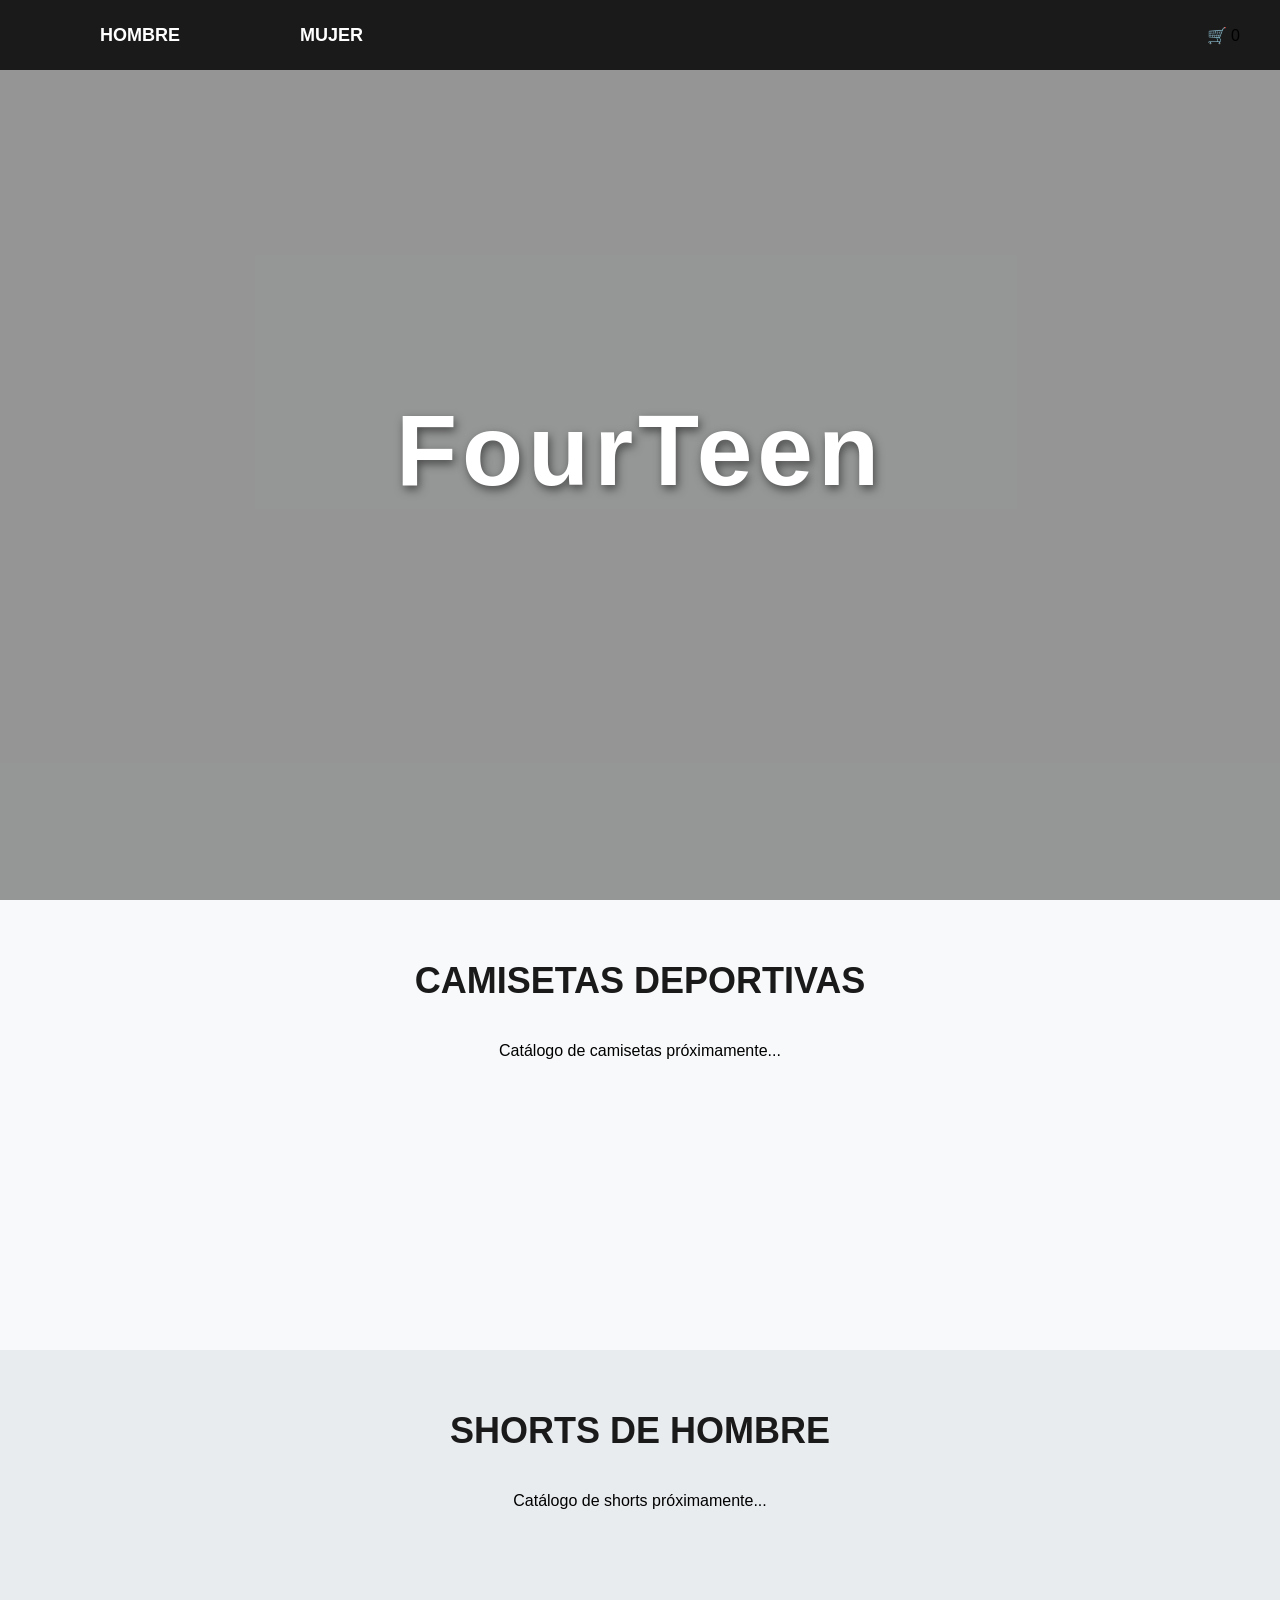
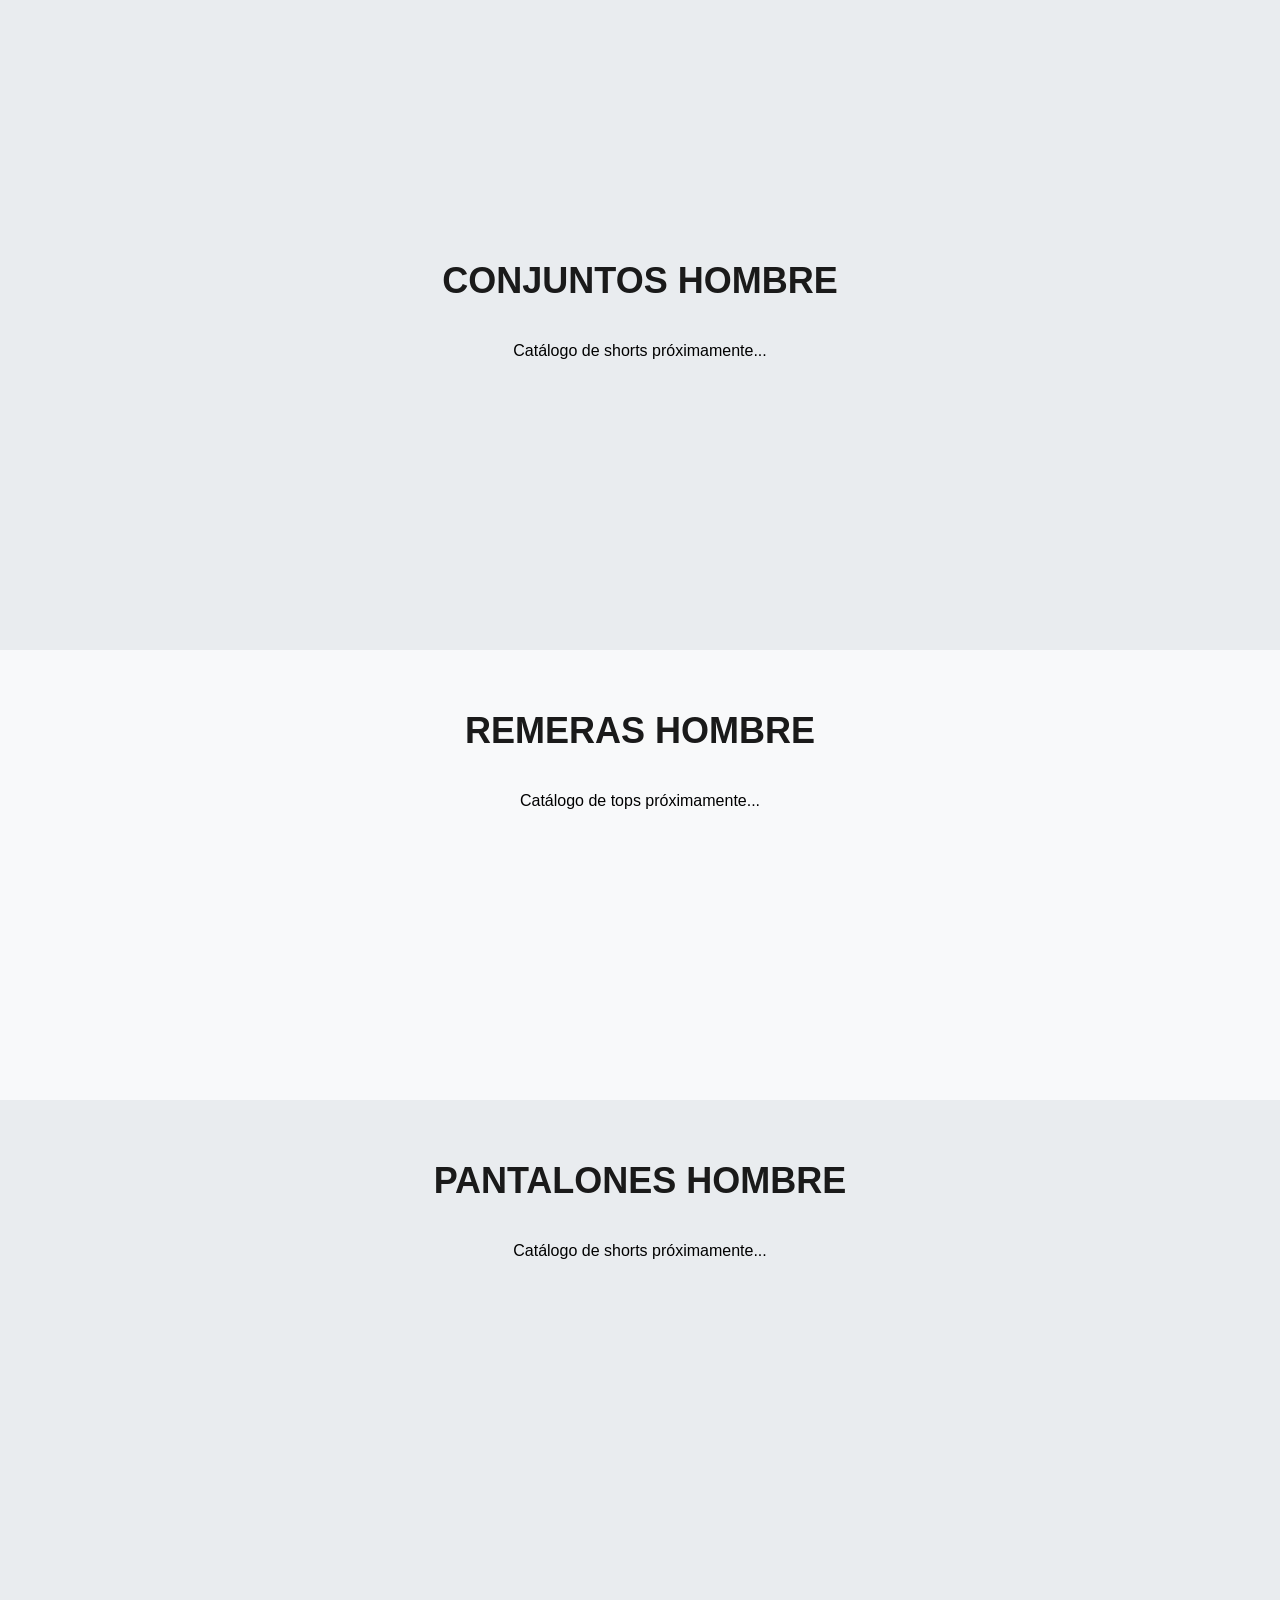
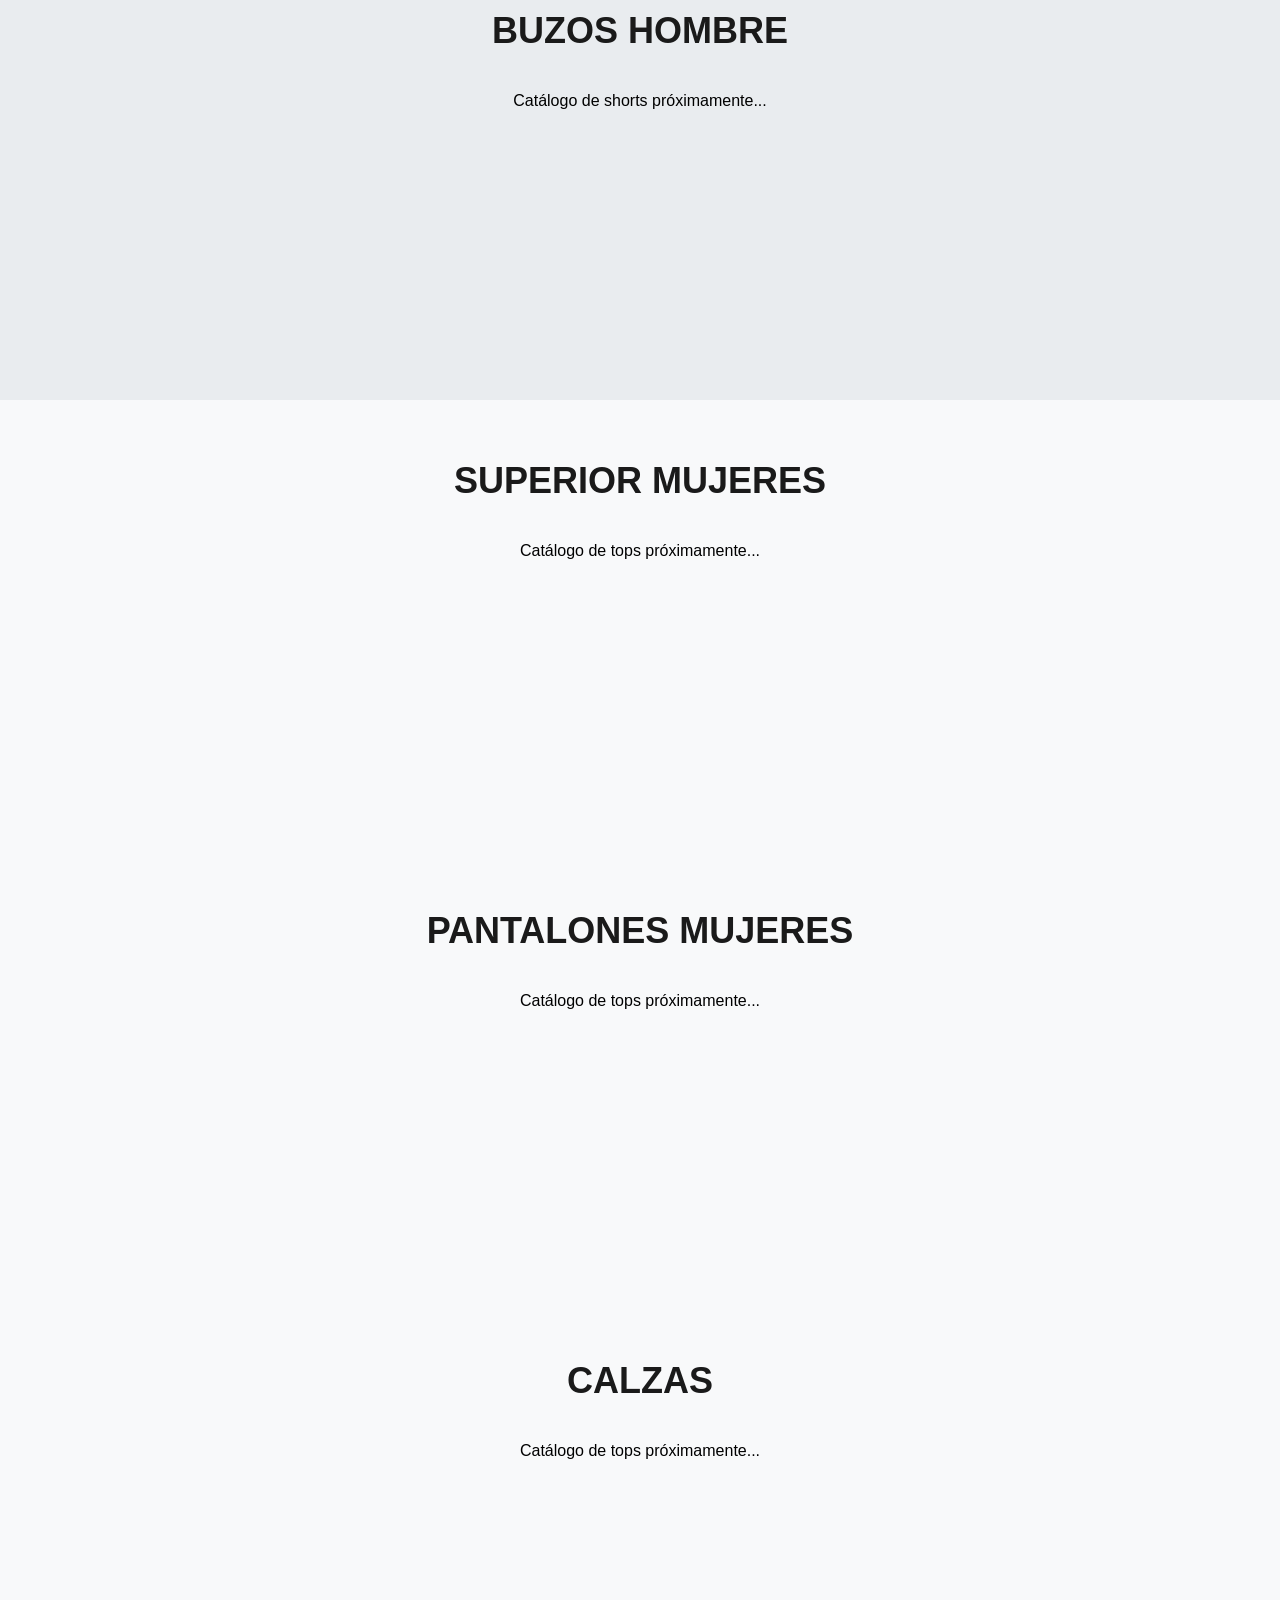
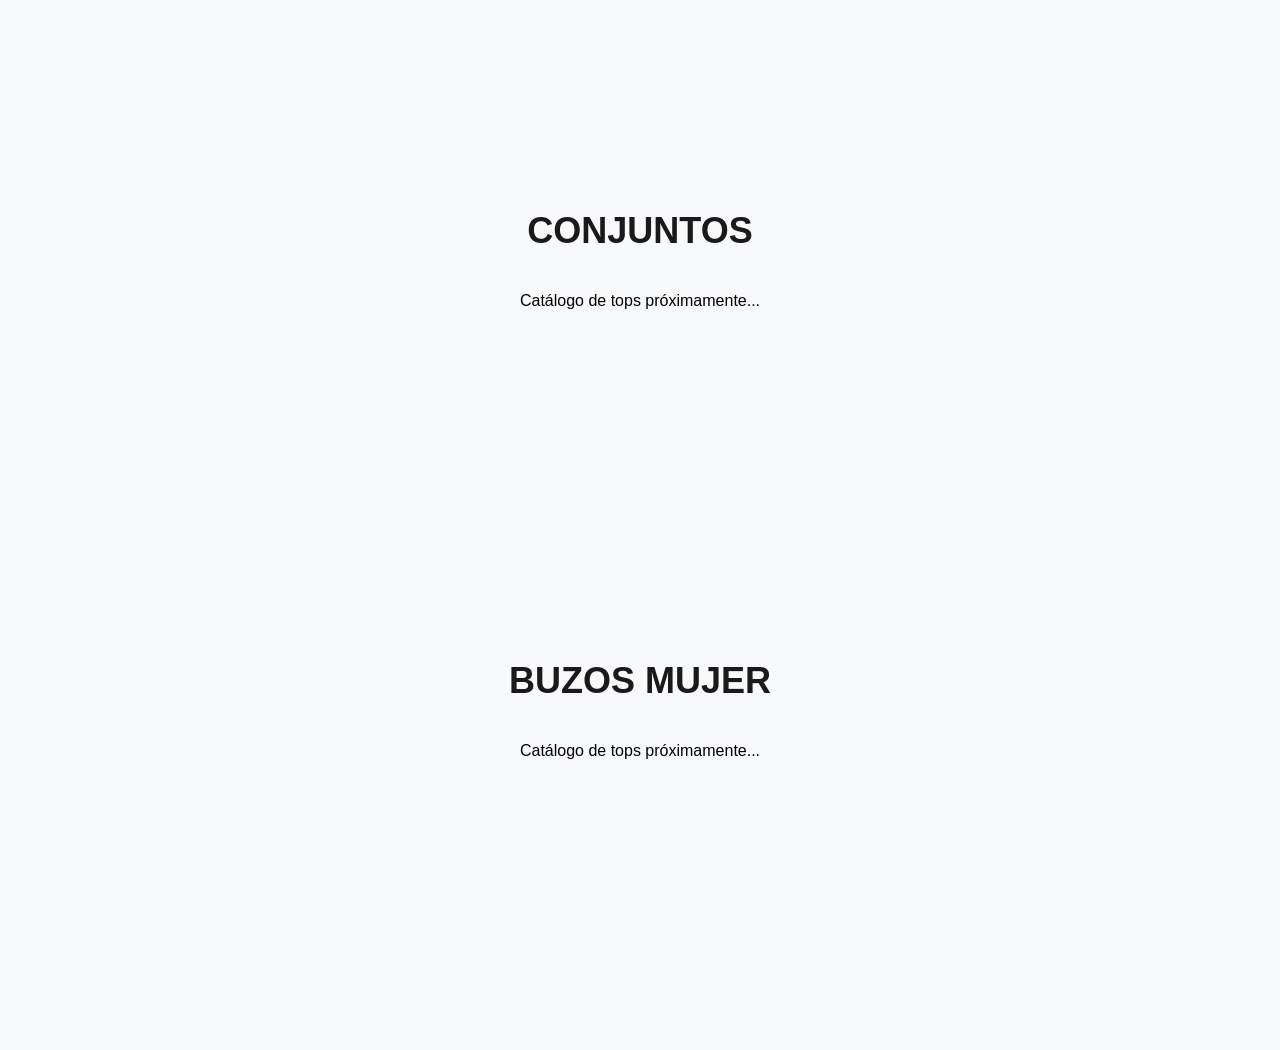
==== index.html @ a8a73849 "Add files via upload" ====
<!DOCTYPE html>
<html lang="es">
<head>
    <meta charset="UTF-8">
    <meta name="viewport" content="width=device-width, initial-scale=1.0">
    <title>FourTeen</title>
    <link rel="stylesheet" href="style.css">
</head>
<body>

    <!-- Menú de navegación superior -->
    <nav class="barra-navegacion">
        <ul class="menu-principal">
            
            <li class="item-menu">
                <a href="#">Hombre</a>
                <ul class="submenu">
                    <!-- Fíjate cómo los href ahora apuntan a los IDs con un # -->
                    <li><a href="#hombre-camisetas">Camisetas</a></li>
                    <li><a href="#hombre-shorts">Shorts</a></li>
                    <li><a href="#hombre-conjuntos">Conjuntos</a></li>
                    <li><a href="#remeras-hombre">Remeras</a></li>
                    <li><a href="#pantalones-hombre">Pantalones</a></li>
                    <li><a href="#buzos-hombre">Buzos</a></li>
                </ul>
            </li>

            <li class="item-menu">
                <a href="#">Mujer</a>
                <ul class="submenu">
                    <li><a href="#mujer-tops">Remeras y Tops</a></li>
                    <li><a href="#mujer-pantalones">Pantalones</a></li>
                    <li><a href="#mujer-calzas">Calzas</a></li>
                    <li><a href="#conjuntos-mujer">Conjuntos</a></li>
                    <li><a href="#buzos-mujer">Buzos</a></li>
                    <li><a href="#Mas-prox">Proximamente</a></li>
                </ul>
            </li>

        </ul>
        
        <div class="carrito">
            🛒 <span id="contador">0</span>
        </div>
    </nav>

    <!-- Lobby / Pantalla principal -->
    <main class="lobby">
        <div class="capa-oscura"></div> 
        <h1 class="titulo-marca">FourTeen</h1>
    </main>

    <!-- AQUÍ EMPIEZAN LAS SECCIONES A LAS QUE VAMOS A BAJAR -->
    
    <section id="hombre-camisetas" class="seccion-ropa">
        <h2>Camisetas Deportivas</h2>
        <!-- Aquí adentro luego pondremos los productos -->
        <p>Catálogo de camisetas próximamente...</p>
    </section>

    <section id="hombre-shorts" class="seccion-ropa" style="background-color: #e9ecef;">
        <h2>Shorts de Hombre</h2>
        <p>Catálogo de shorts próximamente...</p>
    </section>

    <section id="hombre-conjuntos" class="seccion-ropa" style="background-color: #e9ecef;">
        <h2>Conjuntos Hombre</h2>
        <p>Catálogo de shorts próximamente...</p>
    </section>
    
    <section id="remera-hombre" class="seccion-ropa">
        <h2>Remeras Hombre</h2>
        <p>Catálogo de tops próximamente...</p>
    </section>

    <section id="pantalones-hombre" class="seccion-ropa" style="background-color: #e9ecef;">
        <h2>Pantalones Hombre</h2>
        <p>Catálogo de shorts próximamente...</p>
    </section>

    <section id="buzos-hombre" class="seccion-ropa" style="background-color: #e9ecef;">
        <h2>Buzos Hombre</h2>
        <p>Catálogo de shorts próximamente...</p>
    </section>



     <section id="mujer-tops" class="seccion-ropa">
        <h2>Superior Mujeres</h2>
        <p>Catálogo de tops próximamente...</p>
    </section>

     <section id="mujer-pantalones" class="seccion-ropa">
        <h2>Pantalones Mujeres</h2>
        <p>Catálogo de tops próximamente...</p>
    </section>

     <section id="mujer-calzas" class="seccion-ropa">
        <h2>Calzas</h2>
        <p>Catálogo de tops próximamente...</p>
    </section>

    <section id="conjuntos-mujer" class="seccion-ropa">
        <h2>Conjuntos</h2>
        <p>Catálogo de tops próximamente...</p>
    </section>

    <section id="buzos-mujer" class="seccion-ropa">
        <h2>Buzos Mujer</h2>
        <p>Catálogo de tops próximamente...</p>
    </section>
    
    <script src="script.js"></script>
</body>
</html>
---- style.css ----
/* Reseteo básico para que ocupe toda la pantalla sin márgenes blancos */
* {
    margin: 0;
    padding: 0;
    box-sizing: border-box;
    font-family: 'Arial', sans-serif;
}
html {
    scroll-behavior: smooth; /* Activa el deslizamiento suave */
    scroll-padding-top: 90px; /* Evita que el menú fijo superior tape los títulos al bajar */
}

/* Aprovechamos para agregar un estilo básico para las nuevas secciones de ropa */
.seccion-ropa {
    padding: 60px 40px;
    min-height: 50vh; /* Hace que cada sección ocupe al menos la mitad de la pantalla */
    text-align: center;
}

.seccion-ropa h2 {
    font-size: 36px;
    margin-bottom: 40px;
    color: #1a1a1a;
    text-transform: uppercase;
}
body {
    background-color: #f8f9fa;
}

/* --- BARRA DE NAVEGACIÓN --- */
.barra-navegacion {
    background-color: #1a1a1a;
    display: flex;
    justify-content: space-between;
    align-items: center;
    padding: 0 40px;
    height: 70px;
    position: fixed; /* Esto hace que el menú siempre quede arriba al bajar */
    width: 100%;
    top: 0;
    z-index: 100; /* Asegura que el menú esté por encima de la imagen */
}

.menu-principal {
    list-style: none;
    display: flex;
    gap: 120px; 
    margin-left: 60px; /* Esto empuja Hombre y Mujer hacia la derecha */
}

.item-menu {
    position: relative; /* Importante para que el submenú se posicione debajo de este item */
    padding: 25px 0;
}

.item-menu > a {
    color: white;
    text-decoration: none;
    font-size: 18px;
    font-weight: bold;
    text-transform: uppercase;
}

.item-menu:hover > a {
    color: #a8a8a8; /* Cambia de color al pasar el mouse */
}

/* --- SUBMENÚ --- */
.submenu {
    list-style: none;
    position: absolute; 
    top: 70px; 
    
    /* Estos dos comandos nuevos centran la persiana perfectamente debajo de cada palabra */
    left: 50%;
    transform: translateX(-50%); 
    
    min-width: 200px;
    box-shadow: 0 8px 16px rgba(0,0,0,0.5); 
    background-color: #1a1a1a; 
    max-height: 0; 
    overflow: hidden; 
    transition: max-height 0.4s ease-in-out; 
}

/* Cuando paso el mouse, la "persiana" baja */
.item-menu:hover .submenu {
    max-height: 400px; /* Le damos una altura lo suficientemente grande para que entren las opciones */
}

.submenu li a {
    color: white; /* Letras blancas para contrastar con el fondo negro */
    padding: 12px 16px;
    text-decoration: none;
    display: block;
    border-bottom: 1px solid #333; /* Una línea divisoria sutil y oscura */
    transition: background-color 0.2s; /* Transición suave para el hover de cada item */
}

/* Le quitamos el borde al último elemento para que quede más prolijo */
.submenu li:last-child a {
    border-bottom: none;
}

/* Efecto al pasar el mouse por cada opción del submenú */
.submenu li a:hover {
    background-color: #333; /* Un gris oscuro para indicar qué estás seleccionando */
}

/* --- LOBBY (FONDO Y TÍTULO) --- */
.lobby {
    height: 100vh; /* Ocupa el 100% de la altura de tu pantalla */
    width: 100%;
    /* Imagen de tienda genérica de Unsplash */
    background-image: url('https://images.unsplash.com/photo-1441984904996-e0b6ba687e04?ixlib=rb-4.0.3&auto=format&fit=crop&w=1920&q=80');
    background-size: cover;
    background-position: center;
    display: flex;
    justify-content: center;
    align-items: center;
    position: relative;
}

.capa-oscura {
    position: absolute;
    top: 0; left: 0; right: 0; bottom: 0;
    background-color: rgba(0, 0, 0, 0.4); /* Un negro transparente */
}

.titulo-marca {
    color: white;
    font-size: 100px;
    font-weight: 900;
    letter-spacing: 5px;
    z-index: 10; /* Lo pone por encima de la capa oscura */
    text-shadow: 2px 4px 10px rgba(0,0,0,0.5); /* Sombrita para que resalte más */
}
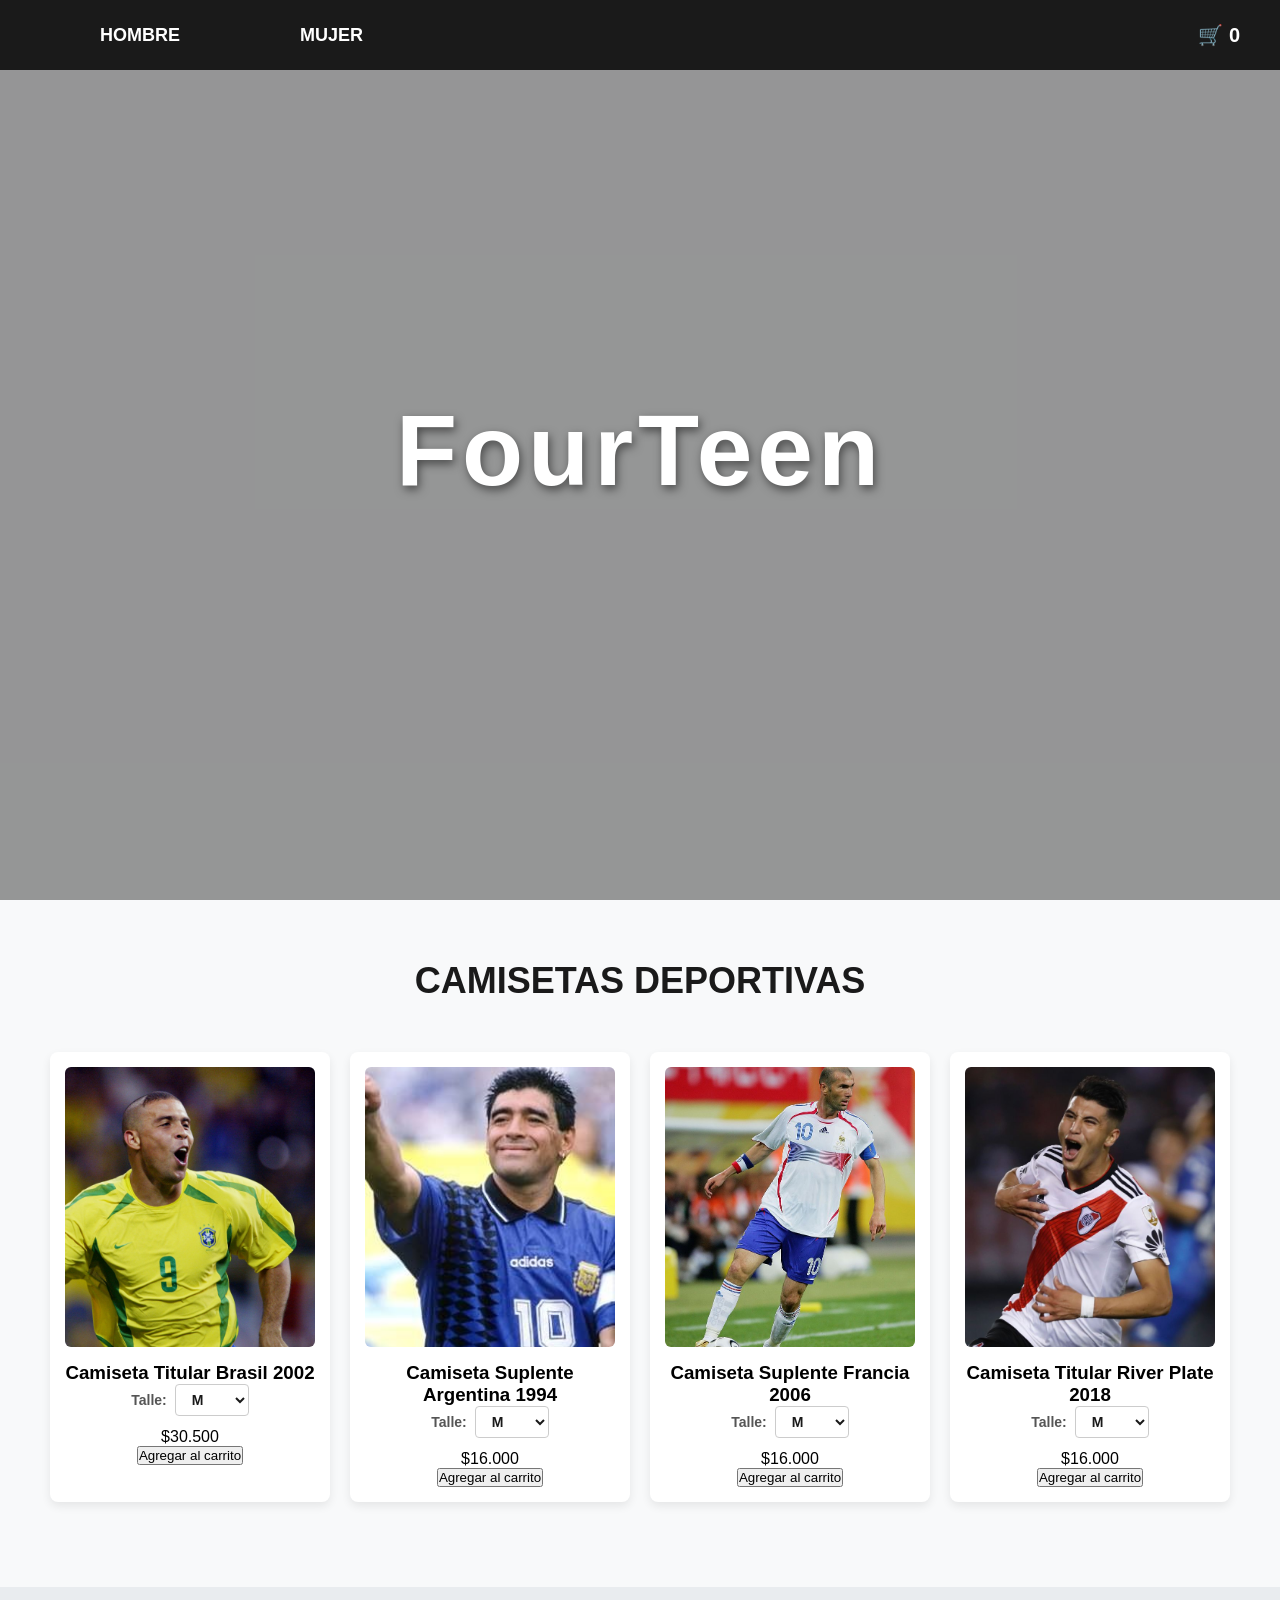
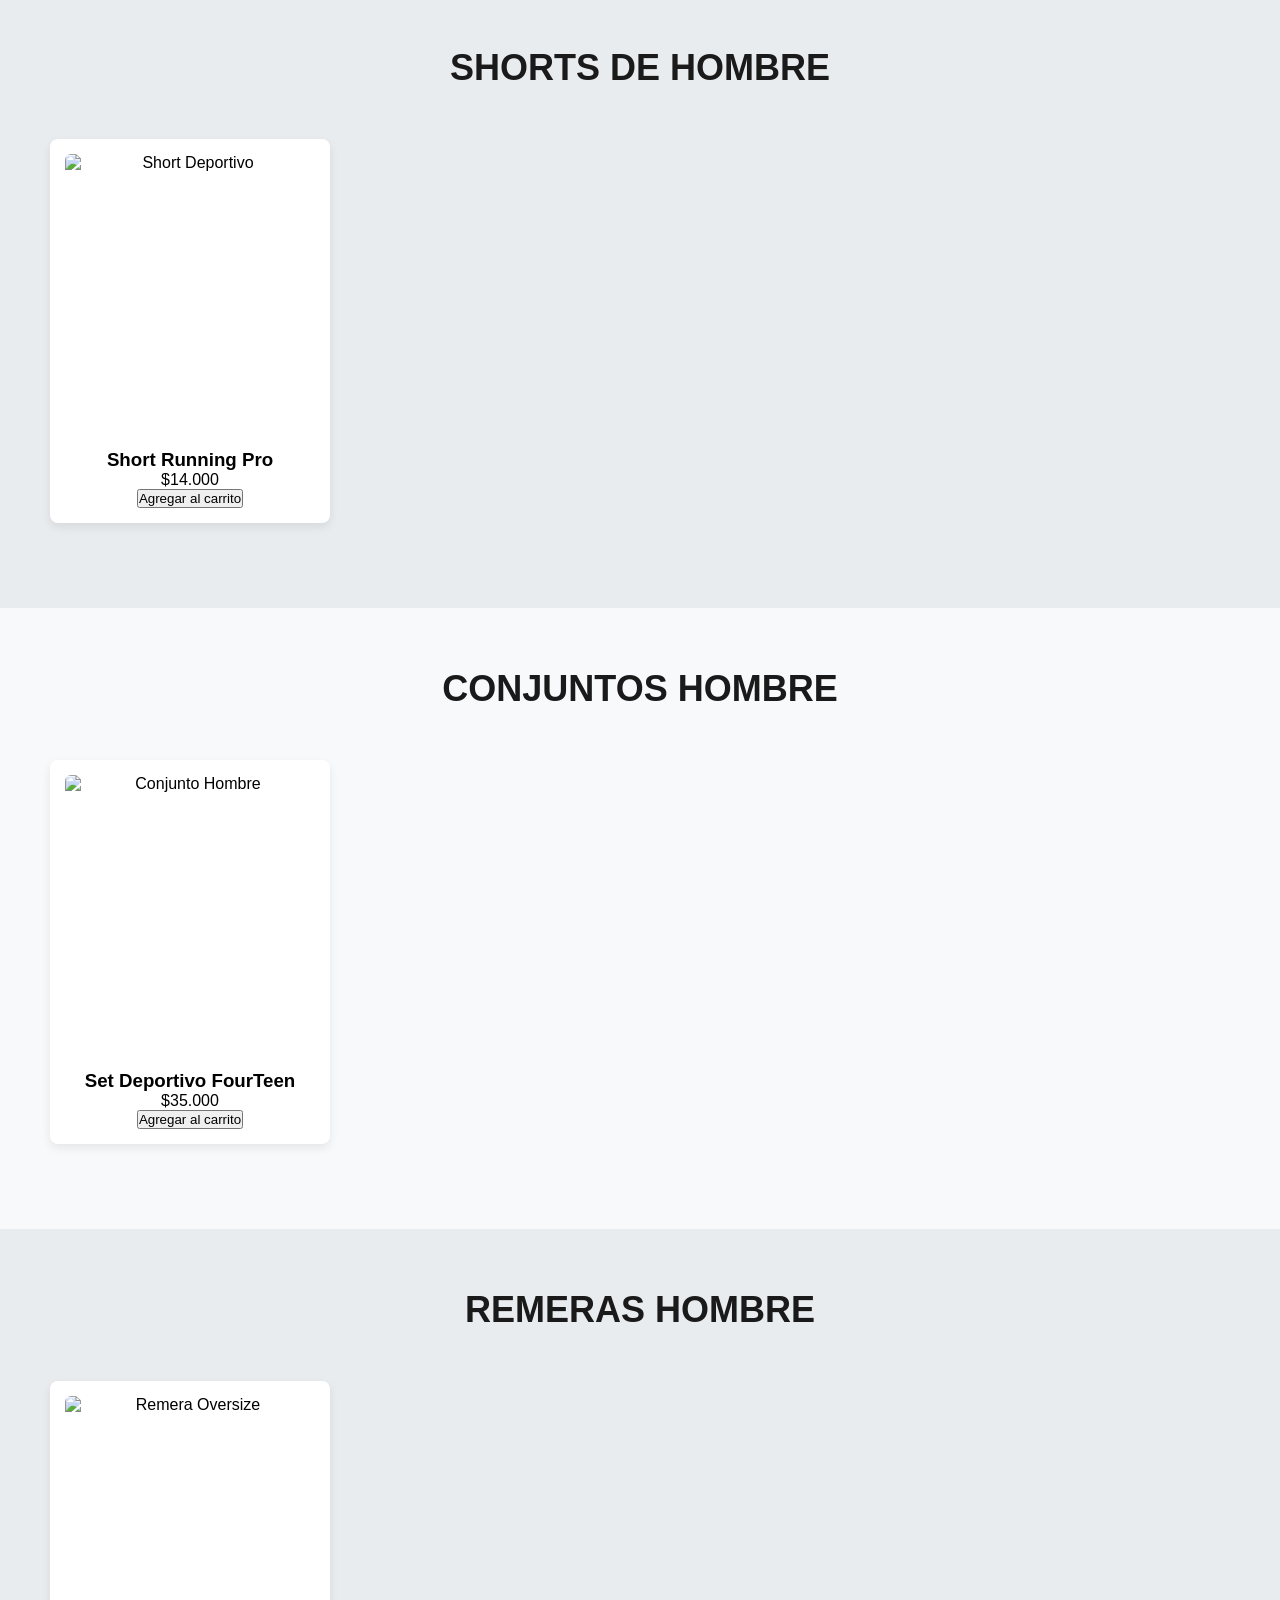
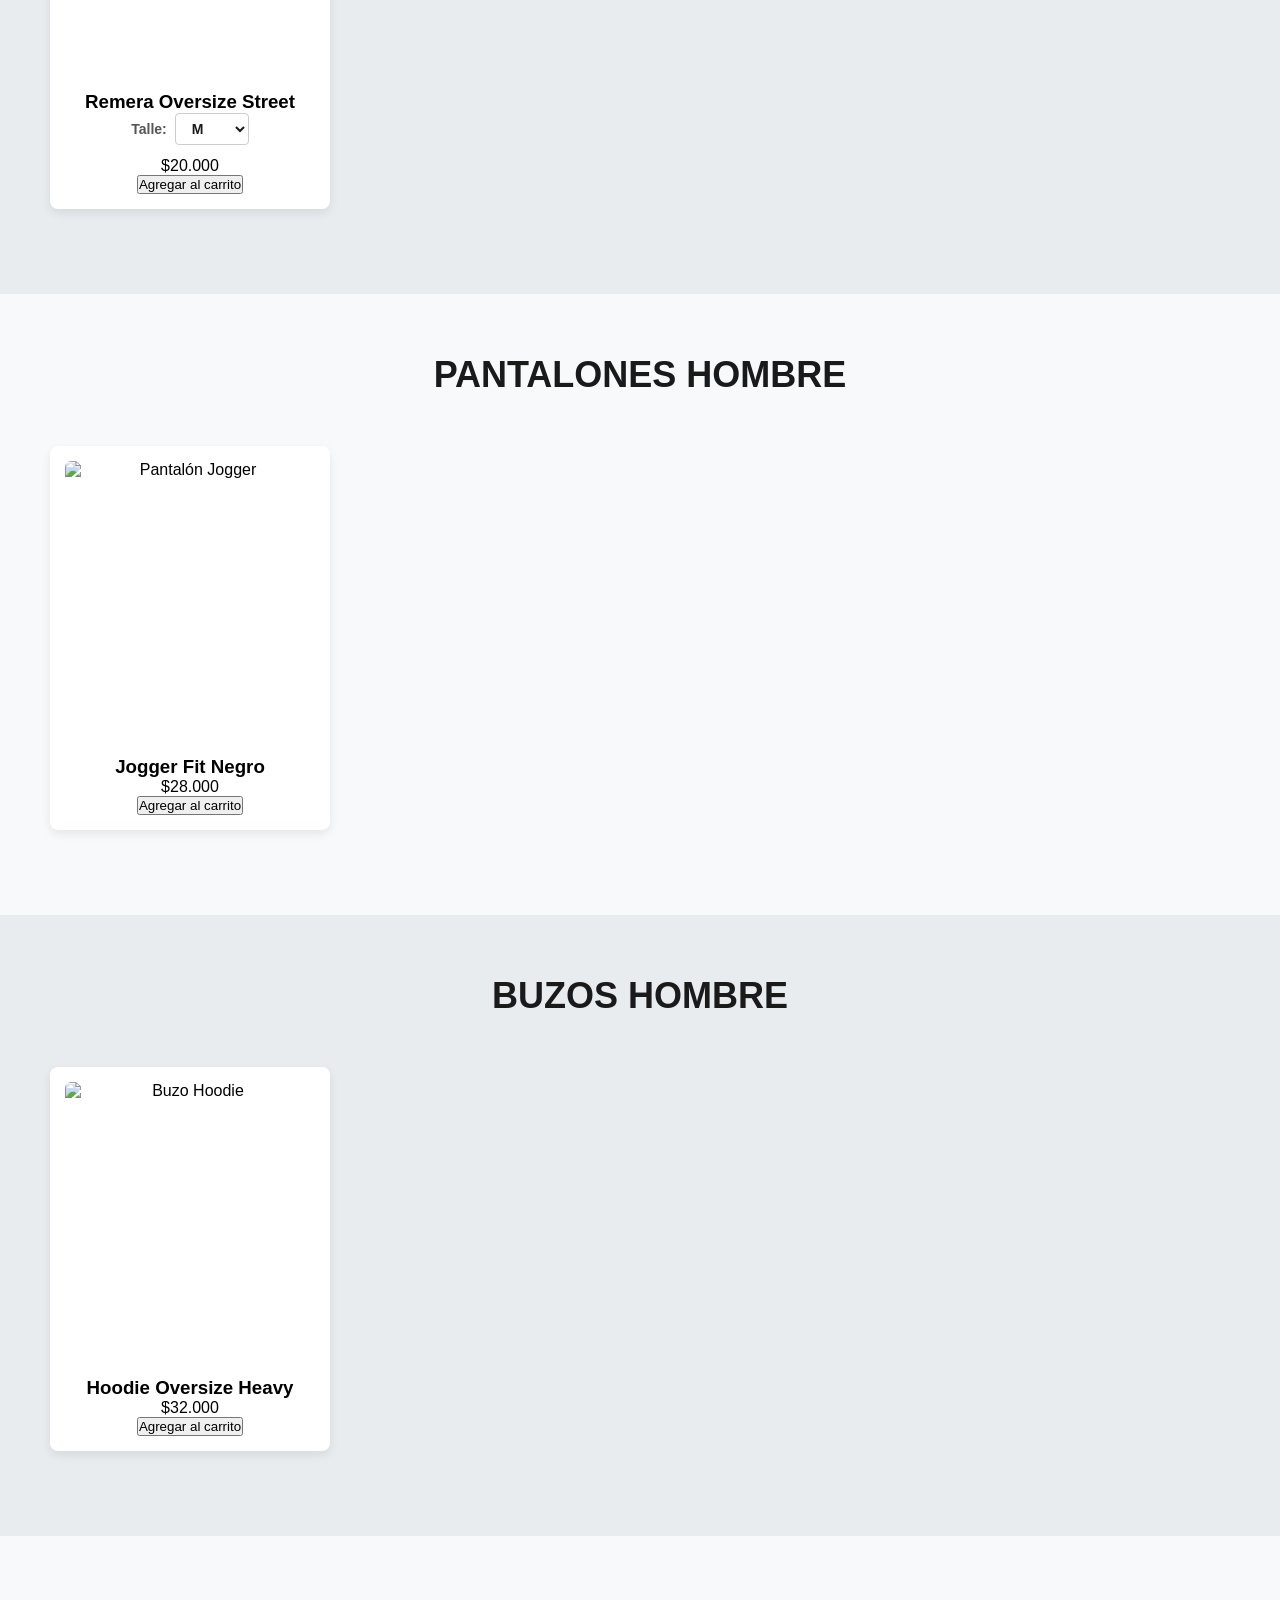
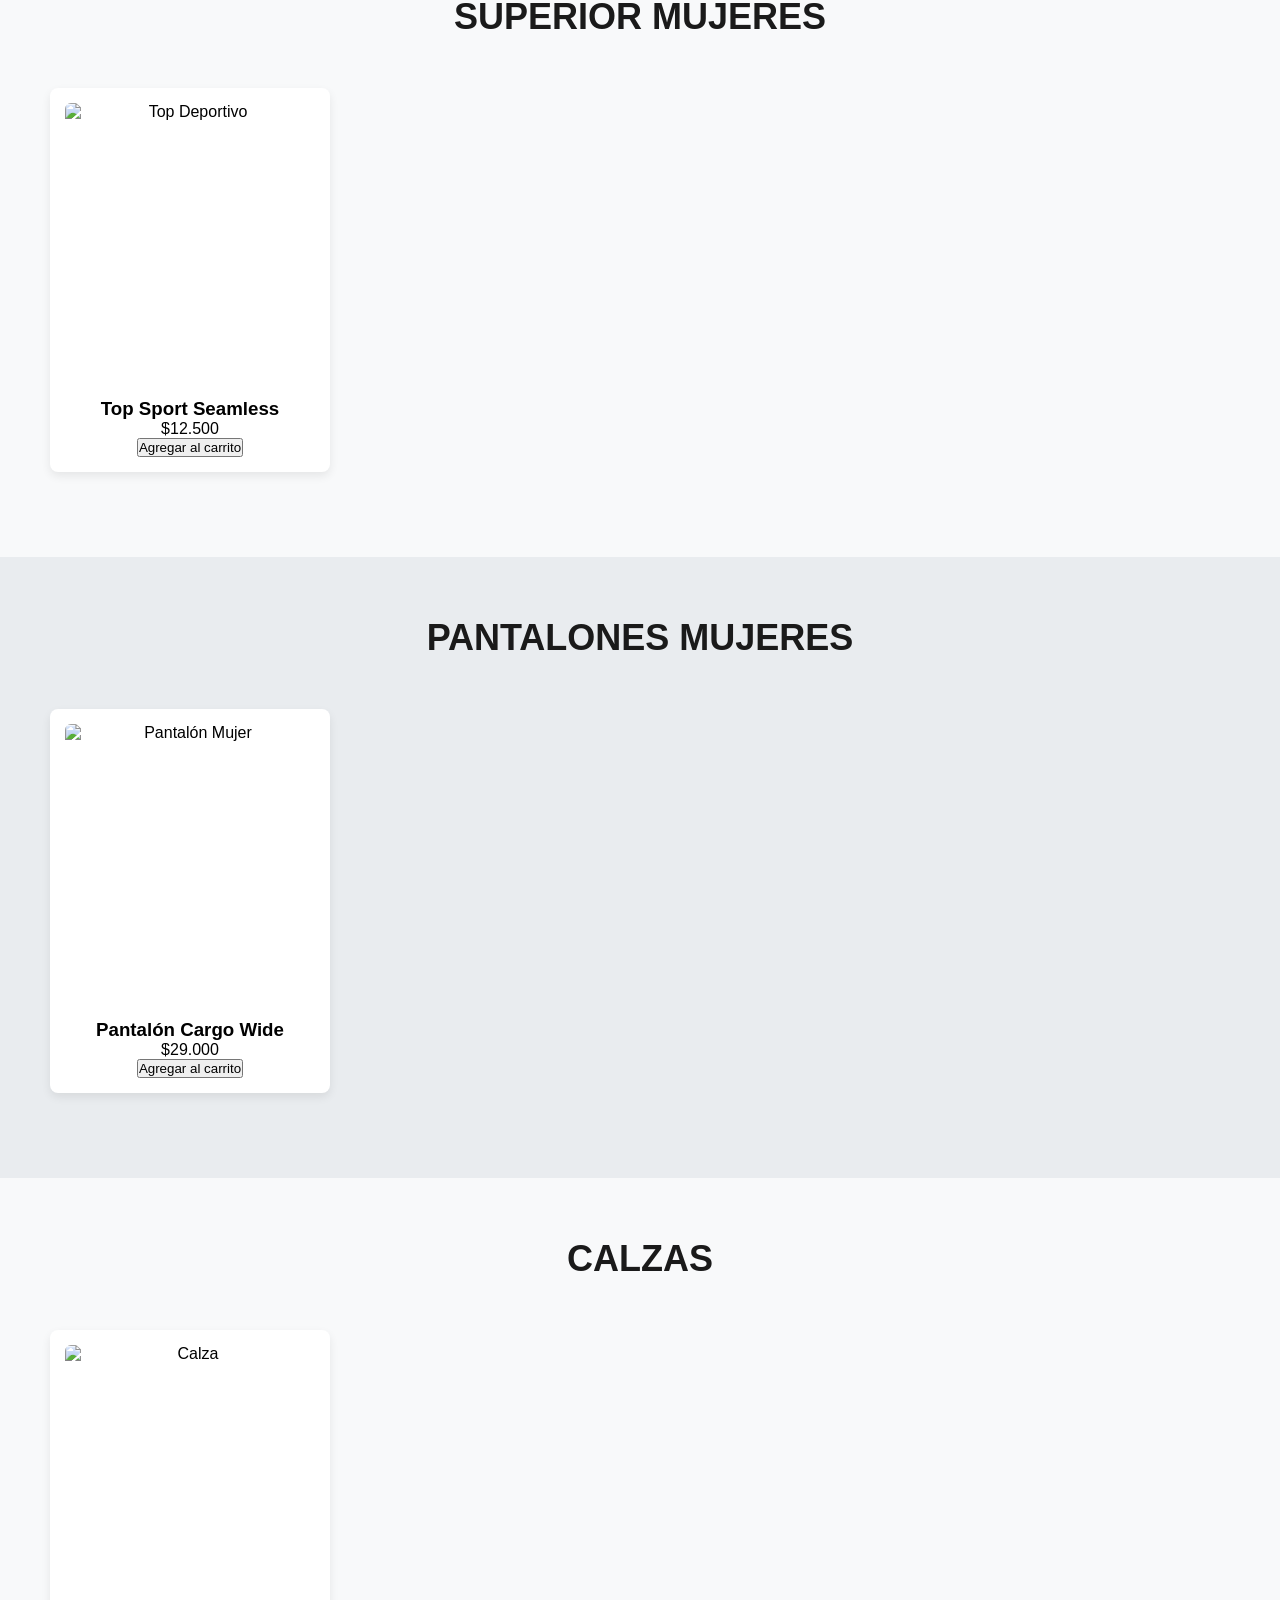
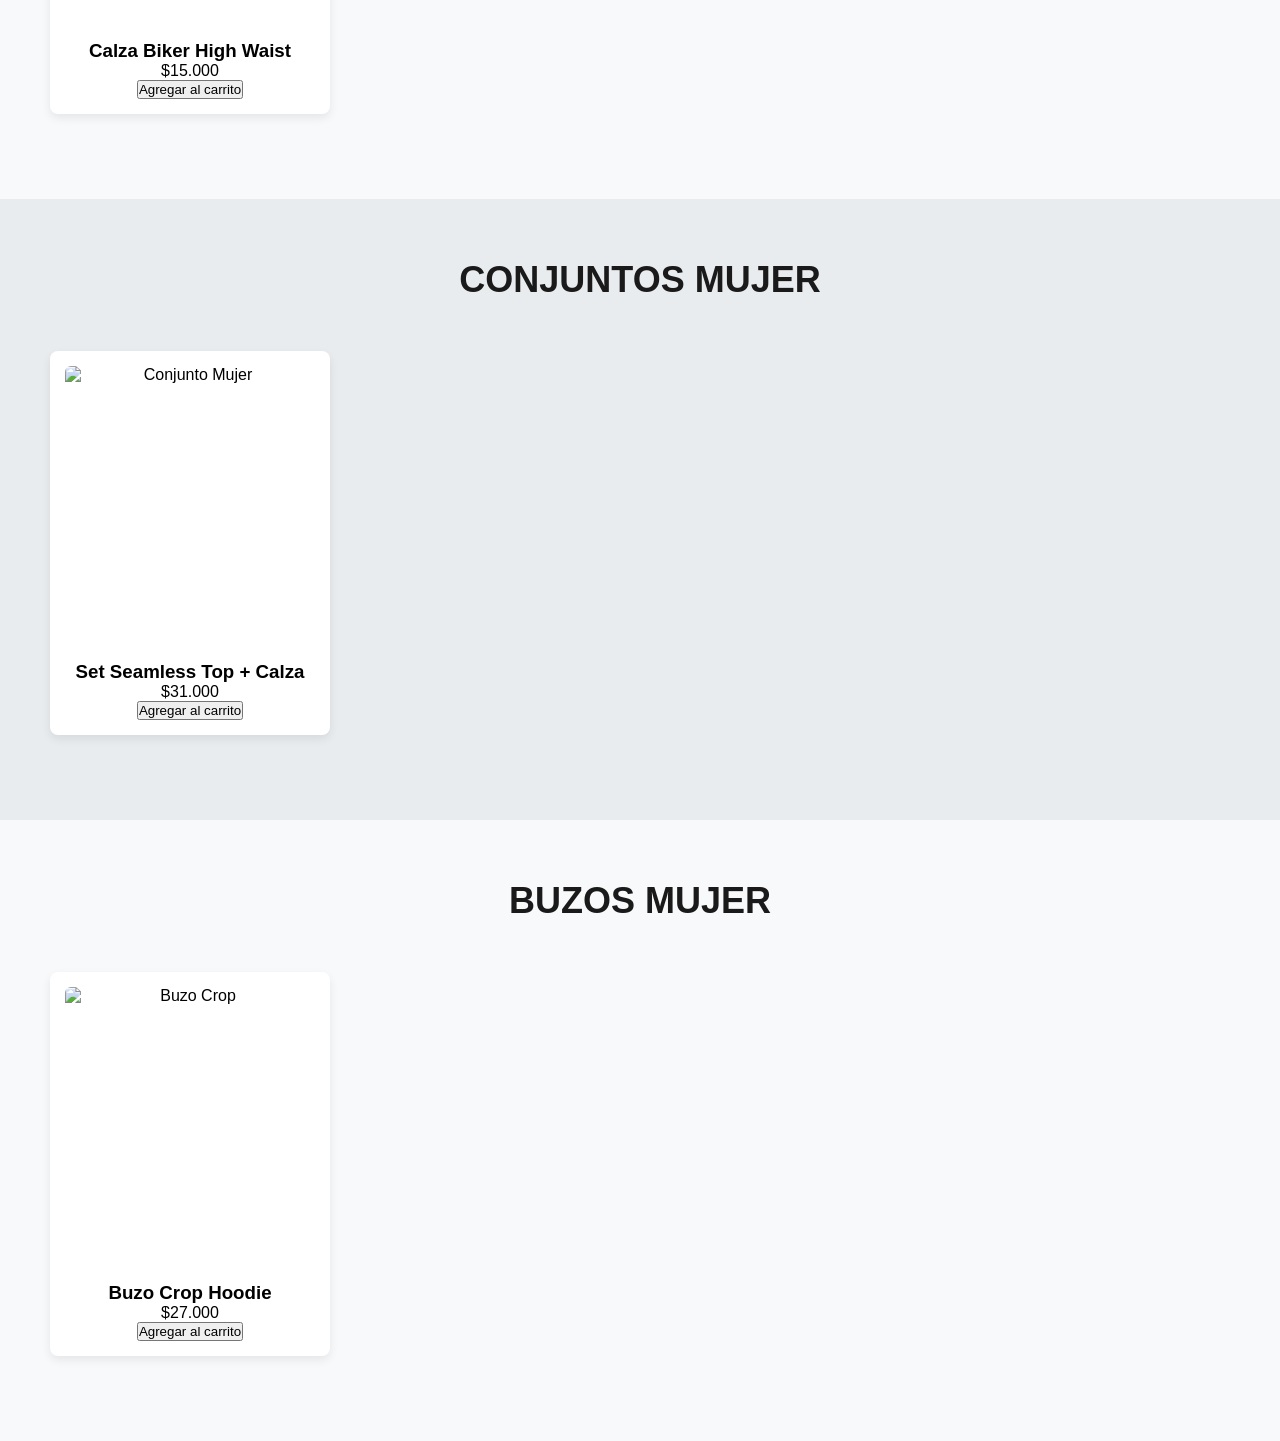
==== commit 4874dfbd: "1.1" ====
--- a/index.html
+++ b/index.html
@@ -15,7 +15,6 @@
             <li class="item-menu">
                 <a href="#">Hombre</a>
                 <ul class="submenu">
-                    <!-- Fíjate cómo los href ahora apuntan a los IDs con un # -->
                     <li><a href="#hombre-camisetas">Camisetas</a></li>
                     <li><a href="#hombre-shorts">Shorts</a></li>
                     <li><a href="#hombre-conjuntos">Conjuntos</a></li>
@@ -33,7 +32,6 @@
                     <li><a href="#mujer-calzas">Calzas</a></li>
                     <li><a href="#conjuntos-mujer">Conjuntos</a></li>
                     <li><a href="#buzos-mujer">Buzos</a></li>
-                    <li><a href="#Mas-prox">Proximamente</a></li>
                 </ul>
             </li>
 
@@ -50,66 +48,213 @@
         <h1 class="titulo-marca">FourTeen</h1>
     </main>
 
-    <!-- AQUÍ EMPIEZAN LAS SECCIONES A LAS QUE VAMOS A BAJAR -->
+    <!-- SECCIONES DE ROPA -->
     
     <section id="hombre-camisetas" class="seccion-ropa">
         <h2>Camisetas Deportivas</h2>
-        <!-- Aquí adentro luego pondremos los productos -->
-        <p>Catálogo de camisetas próximamente...</p>
-    </section>
-
-    <section id="hombre-shorts" class="seccion-ropa" style="background-color: #e9ecef;">
+        <div class="catalogo-grid">
+            <div class="tarjeta-producto">
+                <img src="imagenes/Brasil-Titular-2002.jpg" alt="Camiseta Titular Brasil 2002">
+                <h3>Camiseta Titular Brasil 2002</h3>
+                <div class="selector-talle">
+                    <label for="talle-2">Talle:</label>
+                    <select id="talle-2" name="talle">
+                        <option value="S">S</option>
+                        <option value="M" selected>M</option>
+                        <option value="L">L</option>
+                        <option value="XL">XL</option>
+                        <option value="XXL">XXL</option>
+                    </select>
+                </div>
+                <p class="precio">$30.500</p>
+                <button class="btn-agregar">Agregar al carrito</button>
+            </div>
+
+            <div class="tarjeta-producto">
+                <img src="imagenes/Argentina-Suplente-1994.jpg" alt="Argentina-Suplente-1994">
+                <h3>Camiseta Suplente Argentina 1994</h3>
+                <div class="selector-talle">
+                    <label for="talle-2">Talle:</label>
+                    <select id="talle-2" name="talle">
+                        <option value="S">S</option>
+                        <option value="M" selected>M</option>
+                        <option value="L">L</option>
+                        <option value="XL">XL</option>
+                        <option value="XXL">XXL</option>
+                    </select>
+                </div>
+                <p class="precio">$16.000</p>
+                <button class="btn-agregar">Agregar al carrito</button>
+            </div>
+
+            <div class="tarjeta-producto">
+                <img src="imagenes/Francia-Suplente-2006.jpg" alt="Francia Suplente">
+                <h3>Camiseta Suplente Francia 2006</h3>
+                <div class="selector-talle">
+                    <label for="talle-2">Talle:</label>
+                    <select id="talle-2" name="talle">
+                        <option value="S">S</option>
+                        <option value="M" selected>M</option>
+                        <option value="L">L</option>
+                        <option value="XL">XL</option>
+                        <option value="XXL">XXL</option>
+                    </select>
+                </div>
+                <p class="precio">$16.000</p>
+                <button class="btn-agregar">Agregar al carrito</button>
+            </div>
+
+            <div class="tarjeta-producto">
+                <img src="imagenes/River-Titular-2018.jpg" alt="River-Titular-2018">
+                <h3>Camiseta Titular River Plate 2018</h3>
+                <div class="selector-talle">
+                    <label for="talle-2">Talle:</label>
+                    <select id="talle-2" name="talle">
+                        <option value="S">S</option>
+                        <option value="M" selected>M</option>
+                        <option value="L">L</option>
+                        <option value="XL">XL</option>
+                        <option value="XXL">XXL</option>
+                    </select>
+                </div>
+                <p class="precio">$16.000</p>
+                <button class="btn-agregar">Agregar al carrito</button>
+            </div>
+        </div>
+    </section>
+
+    <section id="hombre-shorts" class="seccion-ropa alt-bg">
         <h2>Shorts de Hombre</h2>
-        <p>Catálogo de shorts próximamente...</p>
-    </section>
-
-    <section id="hombre-conjuntos" class="seccion-ropa" style="background-color: #e9ecef;">
+        <div class="catalogo-grid">
+            <div class="tarjeta-producto">
+                <img src="https://images.unsplash.com/photo-1591195853828-11db59a44f6b?w=500" alt="Short Deportivo">
+                <h3>Short Running Pro</h3>
+                <p class="precio">$14.000</p>
+                <button class="btn-agregar">Agregar al carrito</button>
+            </div>
+        </div>
+    </section>
+
+    <section id="hombre-conjuntos" class="seccion-ropa">
         <h2>Conjuntos Hombre</h2>
-        <p>Catálogo de shorts próximamente...</p>
+        <div class="catalogo-grid">
+            <div class="tarjeta-producto">
+                <img src="https://images.unsplash.com/photo-1556905055-8f358a7a47b2?w=500" alt="Conjunto Hombre">
+                <h3>Set Deportivo FourTeen</h3>
+                <p class="precio">$35.000</p>
+                <button class="btn-agregar">Agregar al carrito</button>
+            </div>
+        </div>
     </section>
     
-    <section id="remera-hombre" class="seccion-ropa">
+    <section id="remeras-hombre" class="seccion-ropa alt-bg">
         <h2>Remeras Hombre</h2>
-        <p>Catálogo de tops próximamente...</p>
-    </section>
-
-    <section id="pantalones-hombre" class="seccion-ropa" style="background-color: #e9ecef;">
+        <div class="catalogo-grid">
+            <div class="tarjeta-producto">
+                <img src="https://images.unsplash.com/photo-1521572267360-ee0c2909d518?w=500" alt="Remera Oversize">
+                <h3>Remera Oversize Street</h3>
+                <!-- Selector de Talle -->
+    <div class="selector-talle">
+        <label for="talle-1">Talle:</label>
+        <select id="talle-1" name="talle">
+            <option value="S">S</option>
+            <option value="M" selected>M</option>
+            <option value="L">L</option>
+            <option value="XL">XL</option>
+            <option value="XL">XXL</option>
+        </select>
+    </div>
+                <p class="precio">$20.000</p>
+                <button class="btn-agregar">Agregar al carrito</button>
+            </div>
+        </div>
+    </section>
+
+    <section id="pantalones-hombre" class="seccion-ropa">
         <h2>Pantalones Hombre</h2>
-        <p>Catálogo de shorts próximamente...</p>
-    </section>
-
-    <section id="buzos-hombre" class="seccion-ropa" style="background-color: #e9ecef;">
+        <div class="catalogo-grid">
+            <div class="tarjeta-producto">
+                <img src="https://images.unsplash.com/photo-1541099649105-f69ad21f3246?w=500" alt="Pantalón Jogger">
+                <h3>Jogger Fit Negro</h3>
+                <p class="precio">$28.000</p>
+                <button class="btn-agregar">Agregar al carrito</button>
+            </div>
+        </div>
+    </section>
+
+    <section id="buzos-hombre" class="seccion-ropa alt-bg">
         <h2>Buzos Hombre</h2>
-        <p>Catálogo de shorts próximamente...</p>
-    </section>
-
-
-
-     <section id="mujer-tops" class="seccion-ropa">
+        <div class="catalogo-grid">
+            <div class="tarjeta-producto">
+                <img src="https://images.unsplash.com/photo-1556905055-8f358a7a47b2?w=500" alt="Buzo Hoodie">
+                <h3>Hoodie Oversize Heavy</h3>
+                <p class="precio">$32.000</p>
+                <button class="btn-agregar">Agregar al carrito</button>
+            </div>
+        </div>
+    </section>
+
+    <section id="mujer-tops" class="seccion-ropa">
         <h2>Superior Mujeres</h2>
-        <p>Catálogo de tops próximamente...</p>
-    </section>
-
-     <section id="mujer-pantalones" class="seccion-ropa">
+        <div class="catalogo-grid">
+            <div class="tarjeta-producto">
+                <img src="https://images.unsplash.com/photo-1618354691373-d851c5c3a990?w=500" alt="Top Deportivo">
+                <h3>Top Sport Seamless</h3>
+                <p class="precio">$12.500</p>
+                <button class="btn-agregar">Agregar al carrito</button>
+            </div>
+        </div>
+    </section>
+
+    <section id="mujer-pantalones" class="seccion-ropa alt-bg">
         <h2>Pantalones Mujeres</h2>
-        <p>Catálogo de tops próximamente...</p>
-    </section>
-
-     <section id="mujer-calzas" class="seccion-ropa">
+        <div class="catalogo-grid">
+            <div class="tarjeta-producto">
+                <img src="https://images.unsplash.com/photo-1506629082925-2368c7f76df1?w=500" alt="Pantalón Mujer">
+                <h3>Pantalón Cargo Wide</h3>
+                <p class="precio">$29.000</p>
+                <button class="btn-agregar">Agregar al carrito</button>
+            </div>
+        </div>
+    </section>
+
+    <section id="mujer-calzas" class="seccion-ropa">
         <h2>Calzas</h2>
-        <p>Catálogo de tops próximamente...</p>
-    </section>
-
-    <section id="conjuntos-mujer" class="seccion-ropa">
-        <h2>Conjuntos</h2>
-        <p>Catálogo de tops próximamente...</p>
+        <div class="catalogo-grid">
+            <div class="tarjeta-producto">
+                <img src="https://images.unsplash.com/photo-1506629082925-2368c7f76df1?w=500" alt="Calza">
+                <h3>Calza Biker High Waist</h3>
+                <p class="precio">$15.000</p>
+                <button class="btn-agregar">Agregar al carrito</button>
+            </div>
+        </div>
+    </section>
+
+    <section id="conjuntos-mujer" class="seccion-ropa alt-bg">
+        <h2>Conjuntos Mujer</h2>
+        <div class="catalogo-grid">
+            <div class="tarjeta-producto">
+                <img src="https://images.unsplash.com/photo-1515886657613-9f3515b0c78f?w=500" alt="Conjunto Mujer">
+                <h3>Set Seamless Top + Calza</h3>
+                <p class="precio">$31.000</p>
+                <button class="btn-agregar">Agregar al carrito</button>
+            </div>
+        </div>
     </section>
 
     <section id="buzos-mujer" class="seccion-ropa">
         <h2>Buzos Mujer</h2>
-        <p>Catálogo de tops próximamente...</p>
+        <div class="catalogo-grid">
+            <div class="tarjeta-producto">
+                <img src="https://images.unsplash.com/photo-1556905055-8f358a7a47b2?w=500" alt="Buzo Crop">
+                <h3>Buzo Crop Hoodie</h3>
+                <p class="precio">$27.000</p>
+                <button class="btn-agregar">Agregar al carrito</button>
+            </div>
+        </div>
     </section>
     
     <script src="script.js"></script>
+
 </body>
 </html>
--- a/style.css
+++ b/style.css
@@ -1,4 +1,3 @@
-/* Reseteo básico para que ocupe toda la pantalla sin márgenes blancos */
 * {
     margin: 0;
     padding: 0;
@@ -6,15 +5,23 @@
     font-family: 'Arial', sans-serif;
 }
 html {
-    scroll-behavior: smooth; /* Activa el deslizamiento suave */
-    scroll-padding-top: 90px; /* Evita que el menú fijo superior tape los títulos al bajar */
-}
-
-/* Aprovechamos para agregar un estilo básico para las nuevas secciones de ropa */
+    scroll-behavior: smooth;
+    scroll-padding-top: 90px;
+}
+
+body {
+    background-color: #f8f9fa;
+}
+
+/* --- SECCIONES DE ROPA --- */
 .seccion-ropa {
     padding: 60px 40px;
-    min-height: 50vh; /* Hace que cada sección ocupe al menos la mitad de la pantalla */
+    min-height: 50vh;
     text-align: center;
+}
+
+.alt-bg {
+    background-color: #e9ecef;
 }
 
 .seccion-ropa h2 {
@@ -23,10 +30,58 @@
     color: #1a1a1a;
     text-transform: uppercase;
 }
-body {
-    background-color: #f8f9fa;
-}
-
+
+/* --- GRILLA DE PRODUCTOS (NUEVO) --- */
+.catalogo-grid {
+    display: flex;
+    gap: 20px;
+    overflow-x: auto;
+    padding: 10px 10px 25px 10px;
+    scroll-snap-type: x mandatory;
+    scroll-behavior: smooth;
+    -webkit-overflow-scrolling: touch;
+    
+    /* Evita que el contenedor colapse */
+    width: 100%;
+    max-width: 1200px;
+    margin: 0 auto;
+}
+
+.tarjeta-producto {
+    background: white;
+    border-radius: 8px;
+    padding: 15px;
+    box-shadow: 0 4px 10px rgba(0,0,0,0.08);
+    display: flex;
+    flex-direction: column;
+    align-items: center;
+    transition: transform 0.3s ease;
+
+    /* BLANCO FIJO Y OBLIGATORIO DE CADA TARJETA */
+    flex: 0 0 280px;
+    width: 280px;
+    min-width: 280px;
+    max-width: 280px;
+    scroll-snap-align: start;
+    
+    /* Oculta cualquier cosa que intente salirse de la tarjeta */
+    overflow: hidden; 
+}
+
+.tarjeta-producto:hover {
+    transform: translateY(-5px);
+}
+
+/* OBLIGA A LA IMAGEN A QUEDARSE ADENTRO DE LA TARJETA */
+.tarjeta-producto img {
+    width: 100% !important;
+    max-width: 100% !important;
+    height: 280px !important;
+    object-fit: cover !important; /* Mantiene la proporción sin deformar ni agrandar */
+    border-radius: 6px;
+    margin-bottom: 15px;
+    display: block;
+}
 /* --- BARRA DE NAVEGACIÓN --- */
 .barra-navegacion {
     background-color: #1a1a1a;
@@ -35,21 +90,21 @@
     align-items: center;
     padding: 0 40px;
     height: 70px;
-    position: fixed; /* Esto hace que el menú siempre quede arriba al bajar */
+    position: fixed;
     width: 100%;
     top: 0;
-    z-index: 100; /* Asegura que el menú esté por encima de la imagen */
+    z-index: 100;
 }
 
 .menu-principal {
     list-style: none;
     display: flex;
     gap: 120px; 
-    margin-left: 60px; /* Esto empuja Hombre y Mujer hacia la derecha */
+    margin-left: 60px;
 }
 
 .item-menu {
-    position: relative; /* Importante para que el submenú se posicione debajo de este item */
+    position: relative;
     padding: 25px 0;
 }
 
@@ -62,7 +117,13 @@
 }
 
 .item-menu:hover > a {
-    color: #a8a8a8; /* Cambia de color al pasar el mouse */
+    color: #a8a8a8;
+}
+
+.carrito {
+    color: white;
+    font-size: 20px;
+    font-weight: bold;
 }
 
 /* --- SUBMENÚ --- */
@@ -70,11 +131,8 @@
     list-style: none;
     position: absolute; 
     top: 70px; 
-    
-    /* Estos dos comandos nuevos centran la persiana perfectamente debajo de cada palabra */
     left: 50%;
     transform: translateX(-50%); 
-    
     min-width: 200px;
     box-shadow: 0 8px 16px rgba(0,0,0,0.5); 
     background-color: #1a1a1a; 
@@ -83,35 +141,31 @@
     transition: max-height 0.4s ease-in-out; 
 }
 
-/* Cuando paso el mouse, la "persiana" baja */
 .item-menu:hover .submenu {
-    max-height: 400px; /* Le damos una altura lo suficientemente grande para que entren las opciones */
+    max-height: 400px;
 }
 
 .submenu li a {
-    color: white; /* Letras blancas para contrastar con el fondo negro */
+    color: white;
     padding: 12px 16px;
     text-decoration: none;
     display: block;
-    border-bottom: 1px solid #333; /* Una línea divisoria sutil y oscura */
-    transition: background-color 0.2s; /* Transición suave para el hover de cada item */
-}
-
-/* Le quitamos el borde al último elemento para que quede más prolijo */
+    border-bottom: 1px solid #333;
+    transition: background-color 0.2s;
+}
+
 .submenu li:last-child a {
     border-bottom: none;
 }
 
-/* Efecto al pasar el mouse por cada opción del submenú */
 .submenu li a:hover {
-    background-color: #333; /* Un gris oscuro para indicar qué estás seleccionando */
-}
-
-/* --- LOBBY (FONDO Y TÍTULO) --- */
+    background-color: #333;
+}
+
+/* --- LOBBY --- */
 .lobby {
-    height: 100vh; /* Ocupa el 100% de la altura de tu pantalla */
+    height: 100vh;
     width: 100%;
-    /* Imagen de tienda genérica de Unsplash */
     background-image: url('https://images.unsplash.com/photo-1441984904996-e0b6ba687e04?ixlib=rb-4.0.3&auto=format&fit=crop&w=1920&q=80');
     background-size: cover;
     background-position: center;
@@ -124,7 +178,7 @@
 .capa-oscura {
     position: absolute;
     top: 0; left: 0; right: 0; bottom: 0;
-    background-color: rgba(0, 0, 0, 0.4); /* Un negro transparente */
+    background-color: rgba(0, 0, 0, 0.4);
 }
 
 .titulo-marca {
@@ -132,6 +186,38 @@
     font-size: 100px;
     font-weight: 900;
     letter-spacing: 5px;
-    z-index: 10; /* Lo pone por encima de la capa oscura */
-    text-shadow: 2px 4px 10px rgba(0,0,0,0.5); /* Sombrita para que resalte más */
+    z-index: 10;
+    text-shadow: 2px 4px 10px rgba(0,0,0,0.5);
+}
+/* --- SELECTOR DE TALLES --- */
+.selector-talle {
+    display: flex;
+    align-items: center;
+    justify-content: center;
+    gap: 8px;
+    margin-bottom: 12px;
+}
+
+.selector-talle label {
+    font-size: 14px;
+    color: #555;
+    font-weight: bold;
+}
+
+.selector-talle select {
+    padding: 6px 12px;
+    border: 1px solid #ccc;
+    border-radius: 4px;
+    background-color: #fff;
+    color: #1a1a1a;
+    font-size: 14px;
+    font-weight: bold;
+    cursor: pointer;
+    outline: none;
+    transition: border-color 0.2s;
+}
+
+.selector-talle select:hover,
+.selector-talle select:focus {
+    border-color: #1a1a1a;
 }
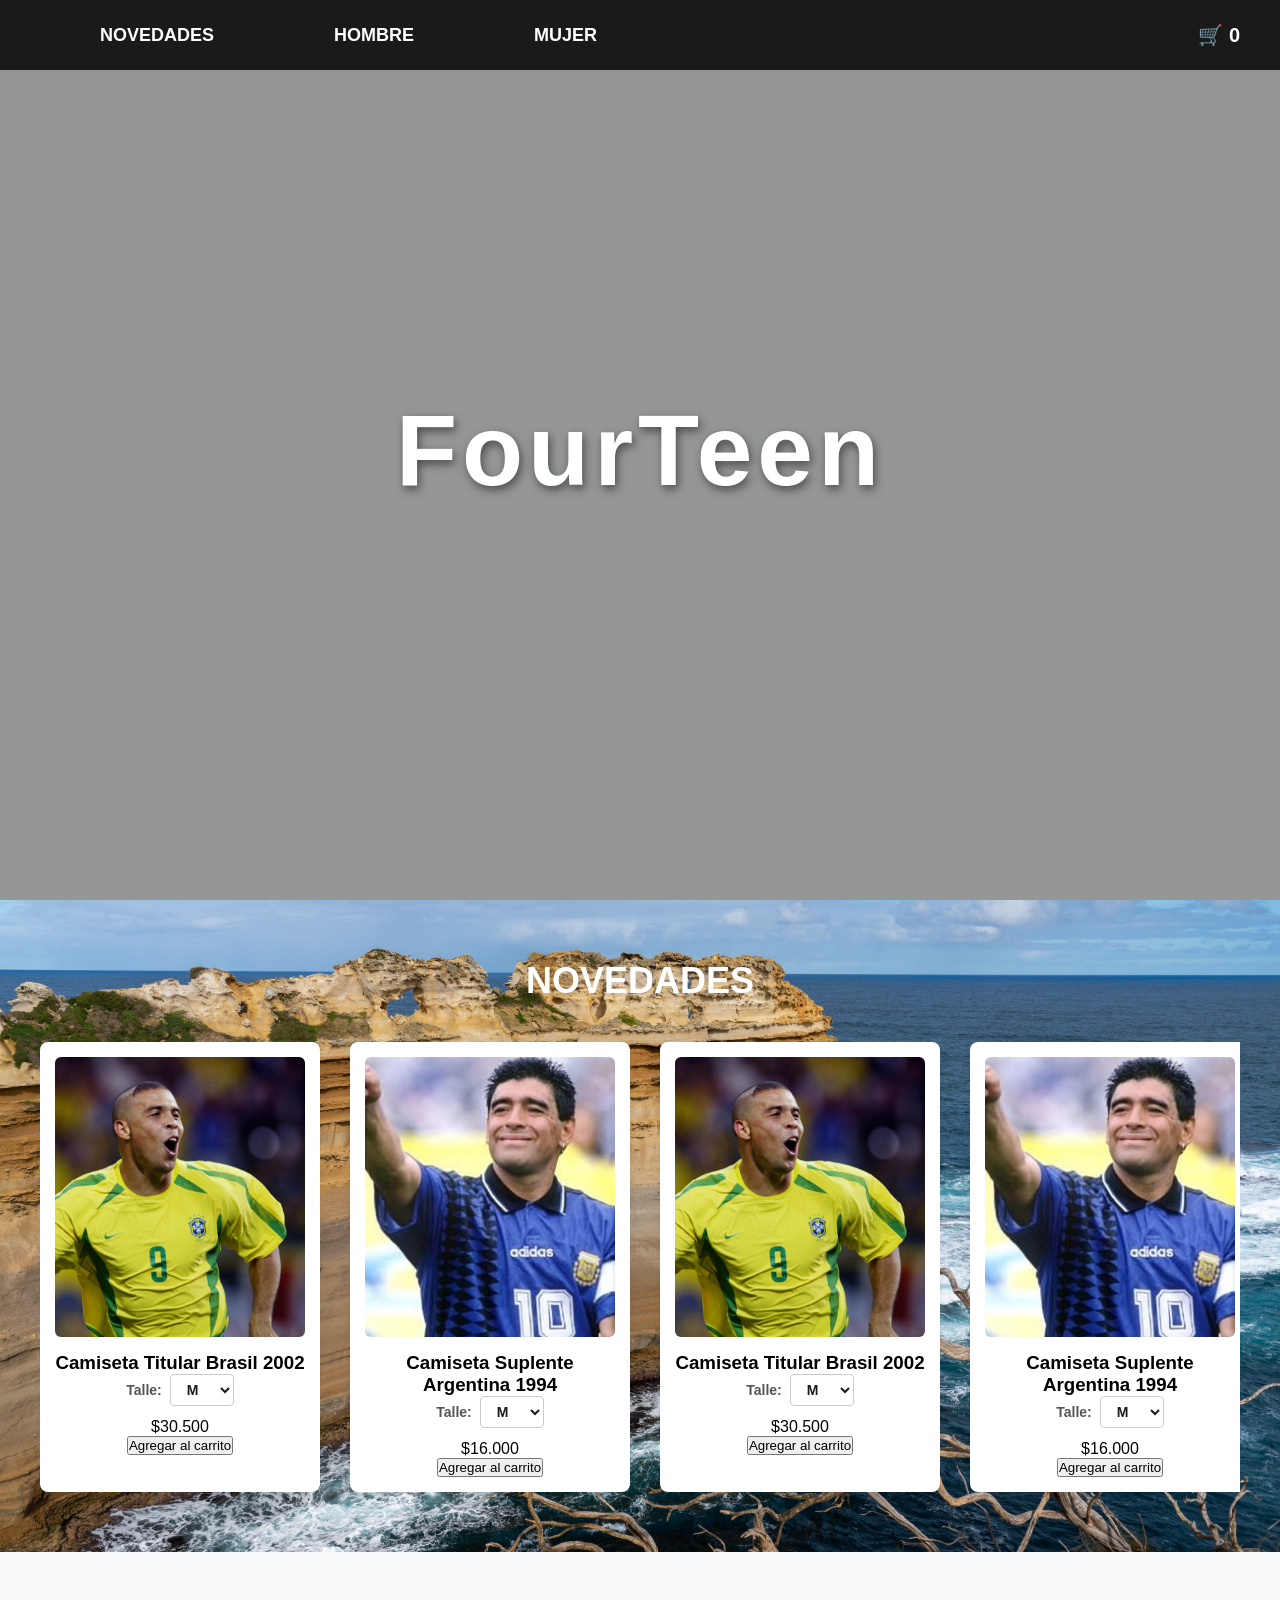
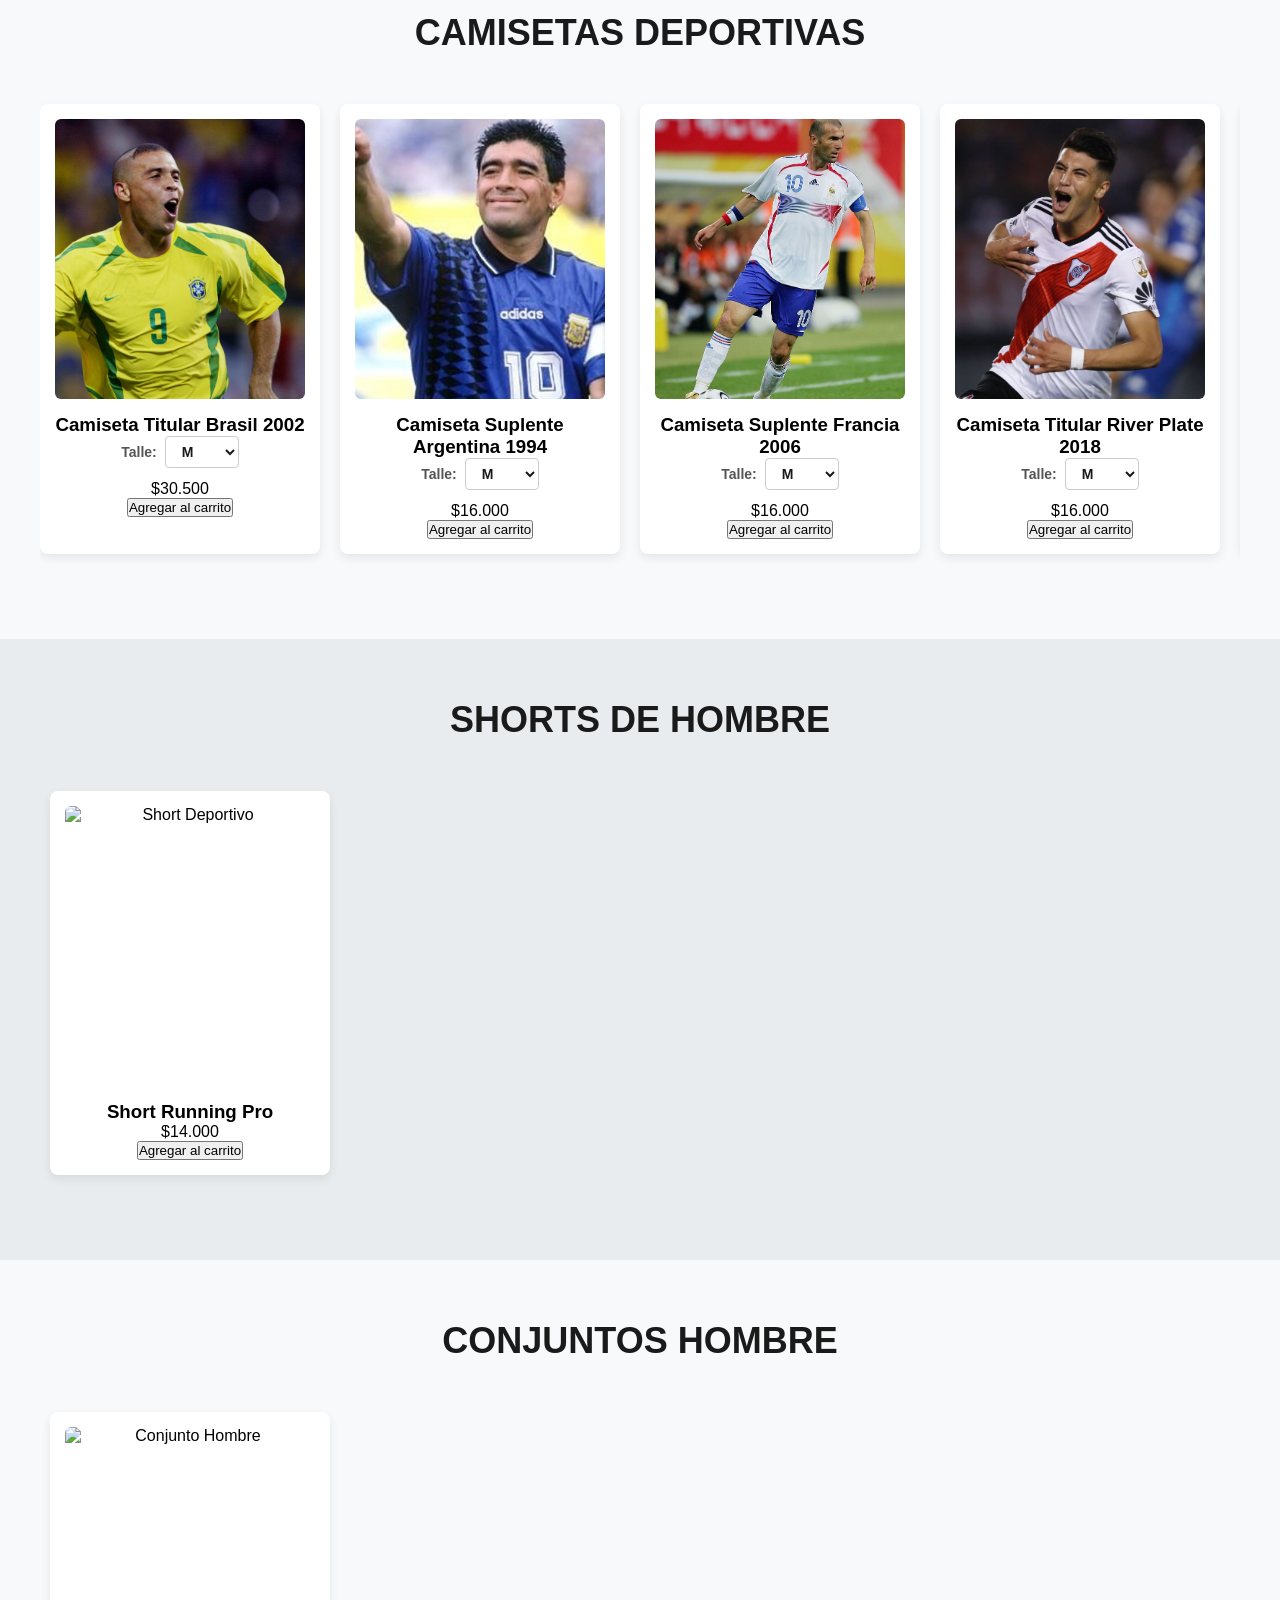
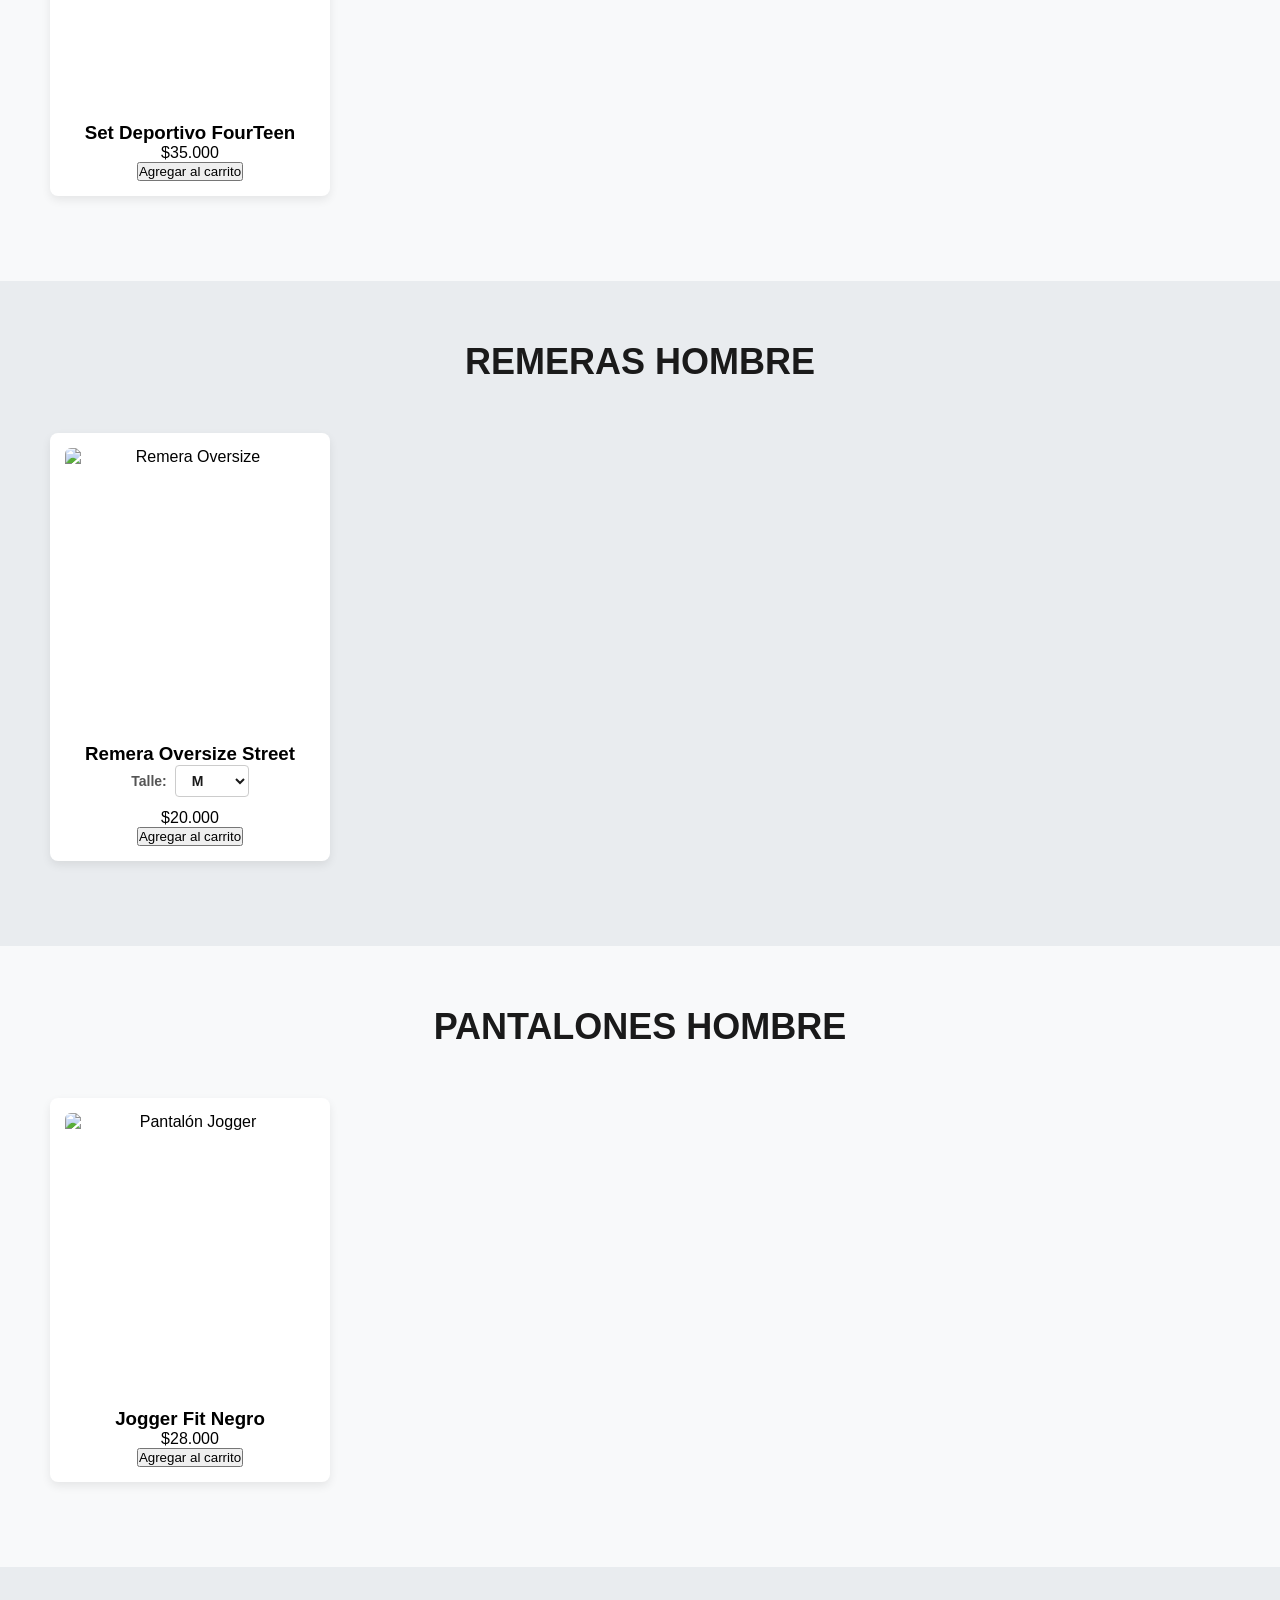
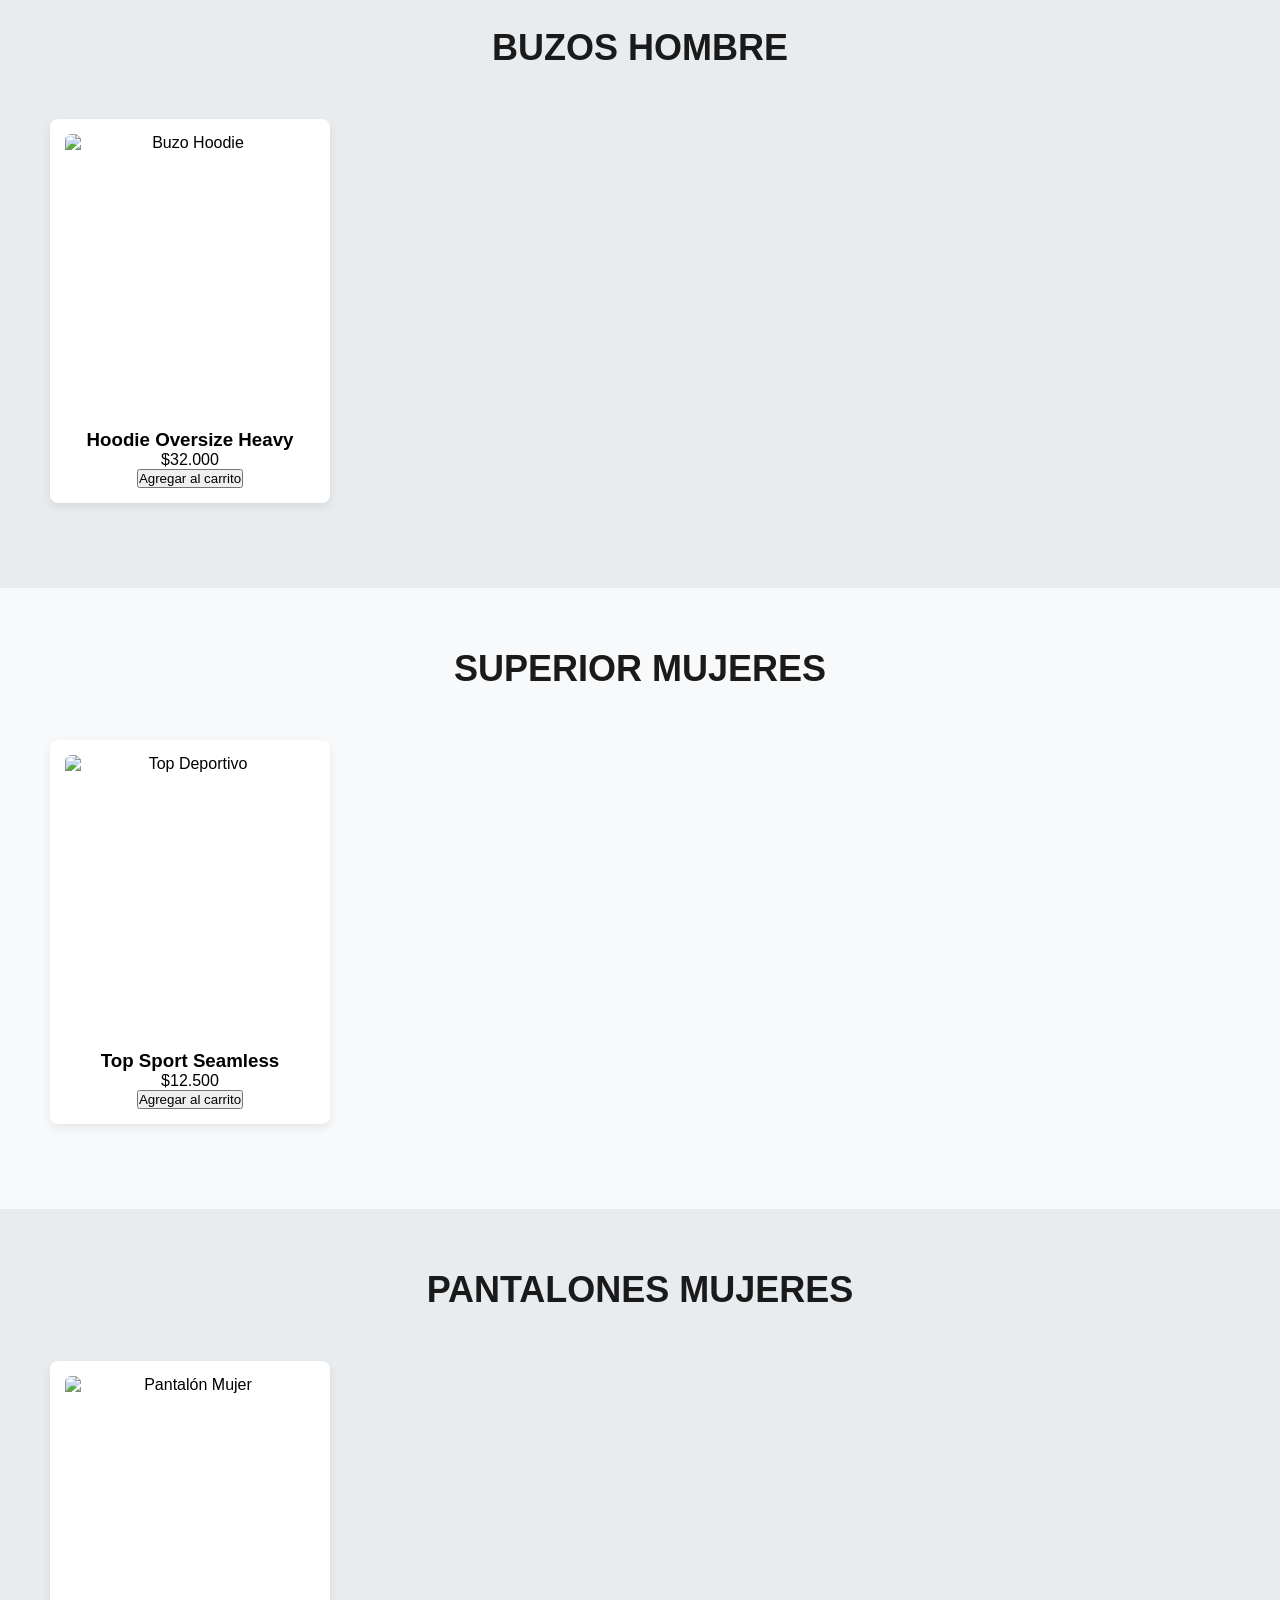
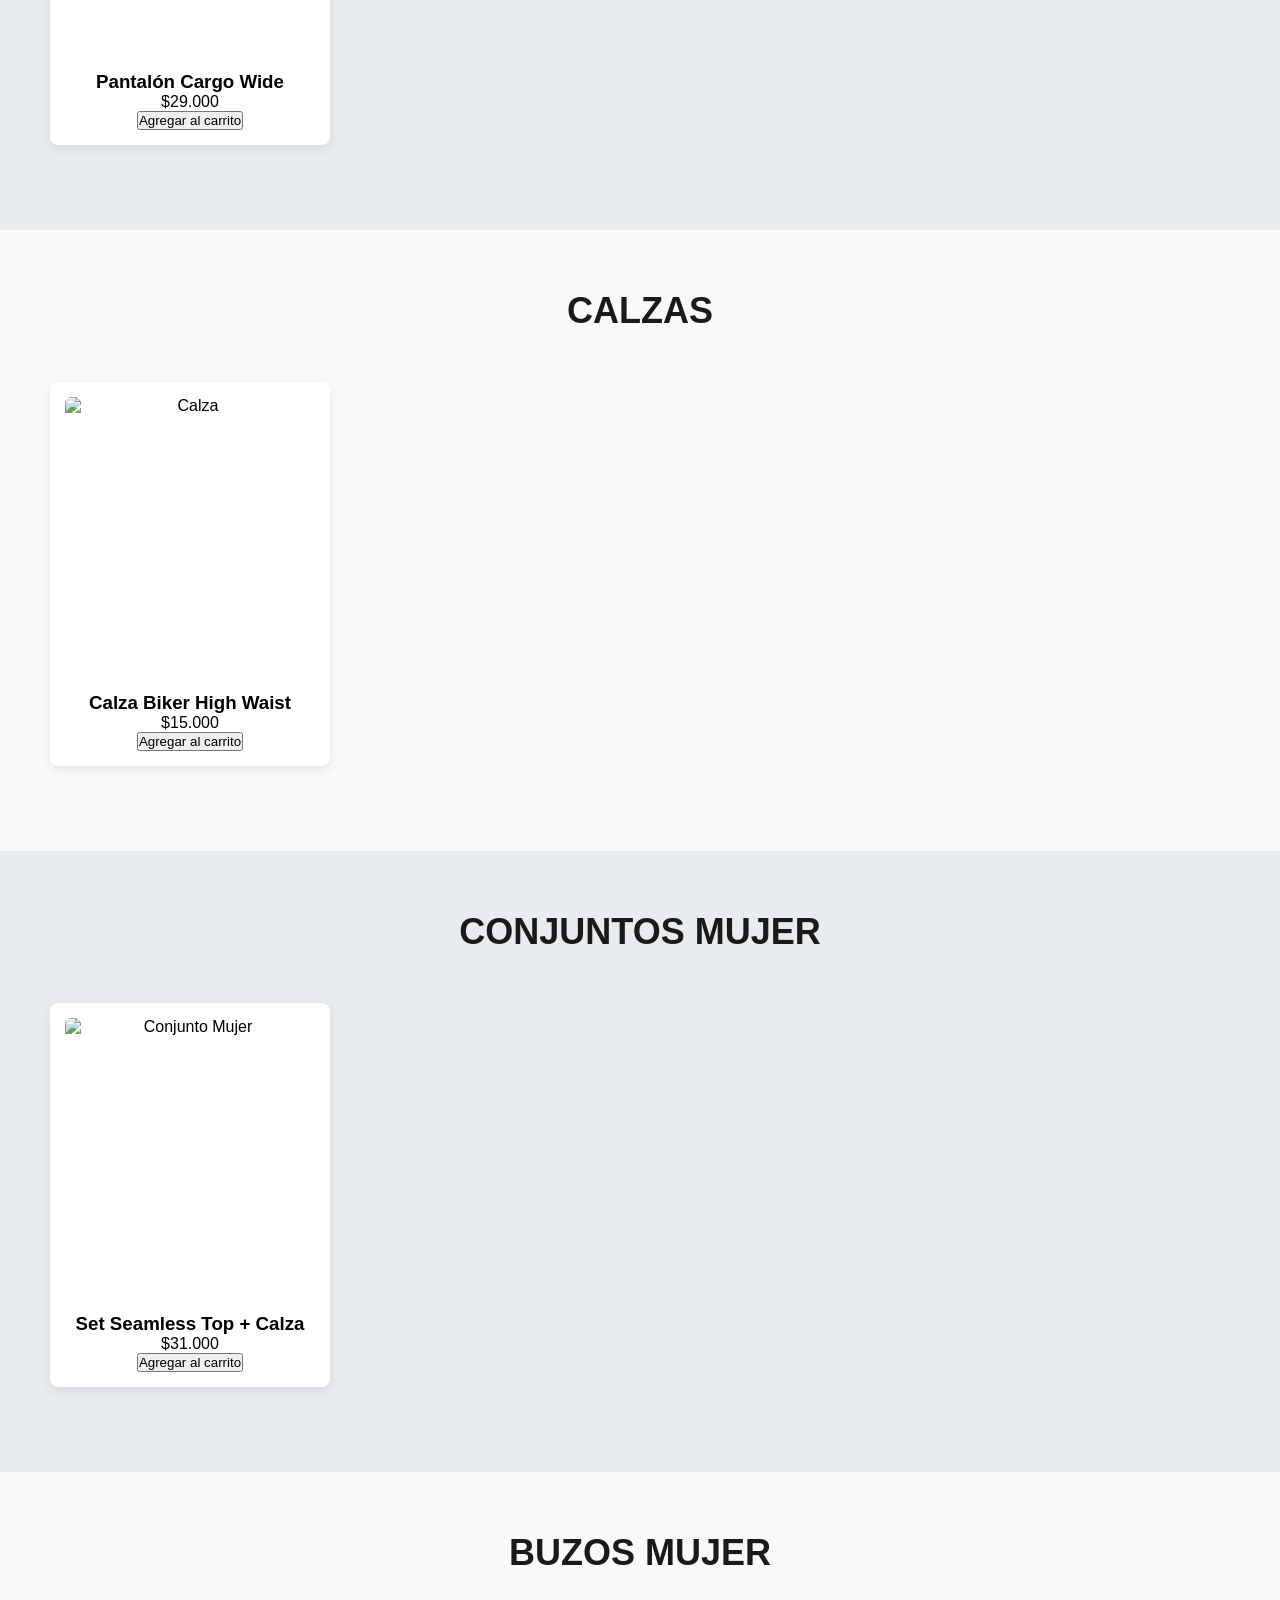
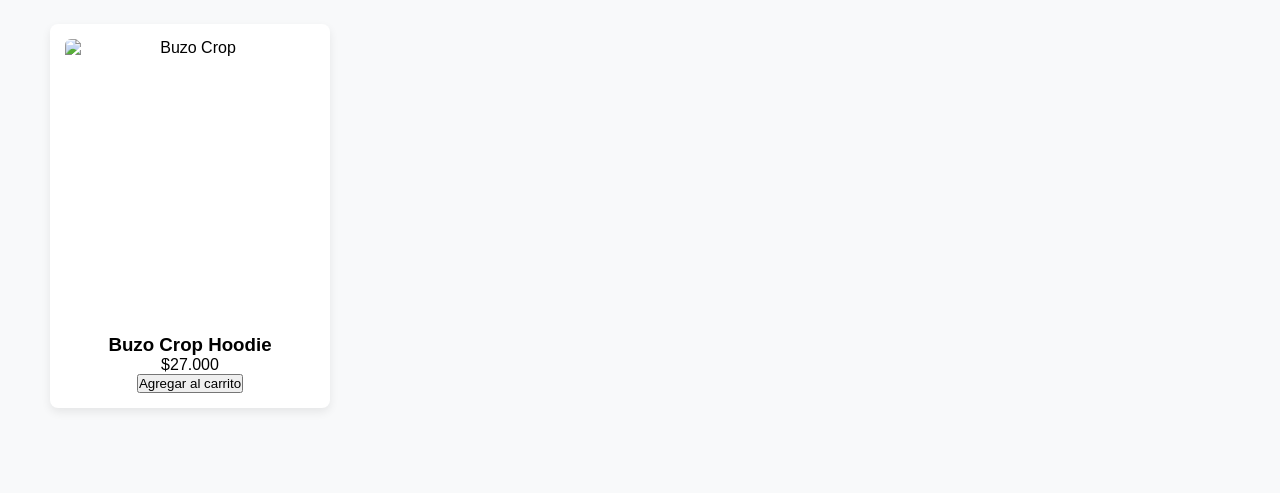
==== commit 42d8d7fa: "1.2" ====
--- a/index.html
+++ b/index.html
@@ -11,6 +11,10 @@
     <!-- Menú de navegación superior -->
     <nav class="barra-navegacion">
         <ul class="menu-principal">
+
+            <li class="item-menu">
+                <a href="#novedades">Novedades</a>
+            </li>
             
             <li class="item-menu">
                 <a href="#">Hombre</a>
@@ -48,6 +52,83 @@
         <h1 class="titulo-marca">FourTeen</h1>
     </main>
 
+    <!-- NUEVA SECCIÓN: NOVEDADES (Justo abajo de la screen principal) -->
+    <section id="novedades" class="seccion-ropa">
+    <h2>Novedades</h2>
+    
+    <div class="carrusel-infinito">
+        <div class="carrusel-pista">
+            
+            <!-- LISTA ORIGINAL DE PRODUCTOS -->
+            <div class="tarjeta-producto">
+                <img src="imagenes/Brasil-Titular-2002.jpg" alt="Camiseta Titular Brasil 2002">
+                <h3>Camiseta Titular Brasil 2002</h3>
+                <div class="selector-talle">
+                    <label for="talle-nov-1">Talle:</label>
+                    <select id="talle-nov-1" name="talle">
+                        <option value="S">S</option>
+                        <option value="M" selected>M</option>
+                        <option value="L">L</option>
+                        <option value="XL">XL</option>
+                    </select>
+                </div>
+                <p class="precio">$30.500</p>
+                <button class="btn-agregar">Agregar al carrito</button>
+            </div>
+
+            <div class="tarjeta-producto">
+                <img src="imagenes/Argentina-Suplente-1994.jpg" alt="Argentina Suplente 1994">
+                <h3>Camiseta Suplente Argentina 1994</h3>
+                <div class="selector-talle">
+                    <label for="talle-nov-2">Talle:</label>
+                    <select id="talle-nov-2" name="talle">
+                        <option value="S">S</option>
+                        <option value="M" selected>M</option>
+                        <option value="L">L</option>
+                        <option value="XL">XL</option>
+                    </select>
+                </div>
+                <p class="precio">$16.000</p>
+                <button class="btn-agregar">Agregar al carrito</button>
+            </div>
+
+            <!-- DUPLICA LAS MISMAS TARJETAS AQUÍ PARA MANTENER EL BUCLE INFINITO -->
+            <div class="tarjeta-producto">
+                <img src="imagenes/Brasil-Titular-2002.jpg" alt="Camiseta Titular Brasil 2002">
+                <h3>Camiseta Titular Brasil 2002</h3>
+                <div class="selector-talle">
+                    <label for="talle-nov-1-dup">Talle:</label>
+                    <select id="talle-nov-1-dup" name="talle">
+                        <option value="S">S</option>
+                        <option value="M" selected>M</option>
+                        <option value="L">L</option>
+                        <option value="XL">XL</option>
+                    </select>
+                </div>
+                <p class="precio">$30.500</p>
+                <button class="btn-agregar">Agregar al carrito</button>
+            </div>
+
+            <div class="tarjeta-producto">
+                <img src="imagenes/Argentina-Suplente-1994.jpg" alt="Argentina Suplente 1994">
+                <h3>Camiseta Suplente Argentina 1994</h3>
+                <div class="selector-talle">
+                    <label for="talle-nov-2-dup">Talle:</label>
+                    <select id="talle-nov-2-dup" name="talle">
+                        <option value="S">S</option>
+                        <option value="M" selected>M</option>
+                        <option value="L">L</option>
+                        <option value="XL">XL</option>
+                    </select>
+                </div>
+                <p class="precio">$16.000</p>
+                <button class="btn-agregar">Agregar al carrito</button>
+            </div>
+
+        </div>
+    </div>
+</section>
+    
     <!-- SECCIONES DE ROPA -->
     
     <section id="hombre-camisetas" class="seccion-ropa">
@@ -107,6 +188,23 @@
             <div class="tarjeta-producto">
                 <img src="imagenes/River-Titular-2018.jpg" alt="River-Titular-2018">
                 <h3>Camiseta Titular River Plate 2018</h3>
+                <div class="selector-talle">
+                    <label for="talle-2">Talle:</label>
+                    <select id="talle-2" name="talle">
+                        <option value="S">S</option>
+                        <option value="M" selected>M</option>
+                        <option value="L">L</option>
+                        <option value="XL">XL</option>
+                        <option value="XXL">XXL</option>
+                    </select>
+                </div>
+                <p class="precio">$16.000</p>
+                <button class="btn-agregar">Agregar al carrito</button>
+            </div>
+
+            <div class="tarjeta-producto">
+                <img src="imagenes/Boca-Titular-2007.jpg" alt="Boca-Titular-2007">
+                <h3>Camiseta Titular Boca Juniors 2007</h3>
                 <div class="selector-talle">
                     <label for="talle-2">Talle:</label>
                     <select id="talle-2" name="talle">
--- a/style.css
+++ b/style.css
@@ -220,4 +220,44 @@
 .selector-talle select:hover,
 .selector-talle select:focus {
     border-color: #1a1a1a;
+}
+
+#novedades {
+    background-image: url('imagenes/Fondo-novedades.jpg');
+    background-size: cover;
+    background-position: center;
+    background-repeat: no-repeat;
+    position: relative
+}
+#novedades h2{
+    color: #ffffff;
+}
+
+/*Carrusel Infinito*/
+.carrusel-infinito {
+    overflow: hidden;
+    width: 100%;
+    max-width: 1200px;
+    margin: 0 auto;
+    position: relative;
+}
+
+.carrusel-pista {
+    display: flex;
+    gap: 30px;
+    width: max-content;
+    animation: desplazamientoLento 20s linear infinite;
+}
+
+.carrusel-infinito:hover .carrusel-pista{
+    animation-play-state: paused;
+}
+
+@keyframes desplazamientoLento {
+    0% {
+        transform: translateX(0);
+    }
+    100% {
+        transform: translateX(-50%);
+    }
 }
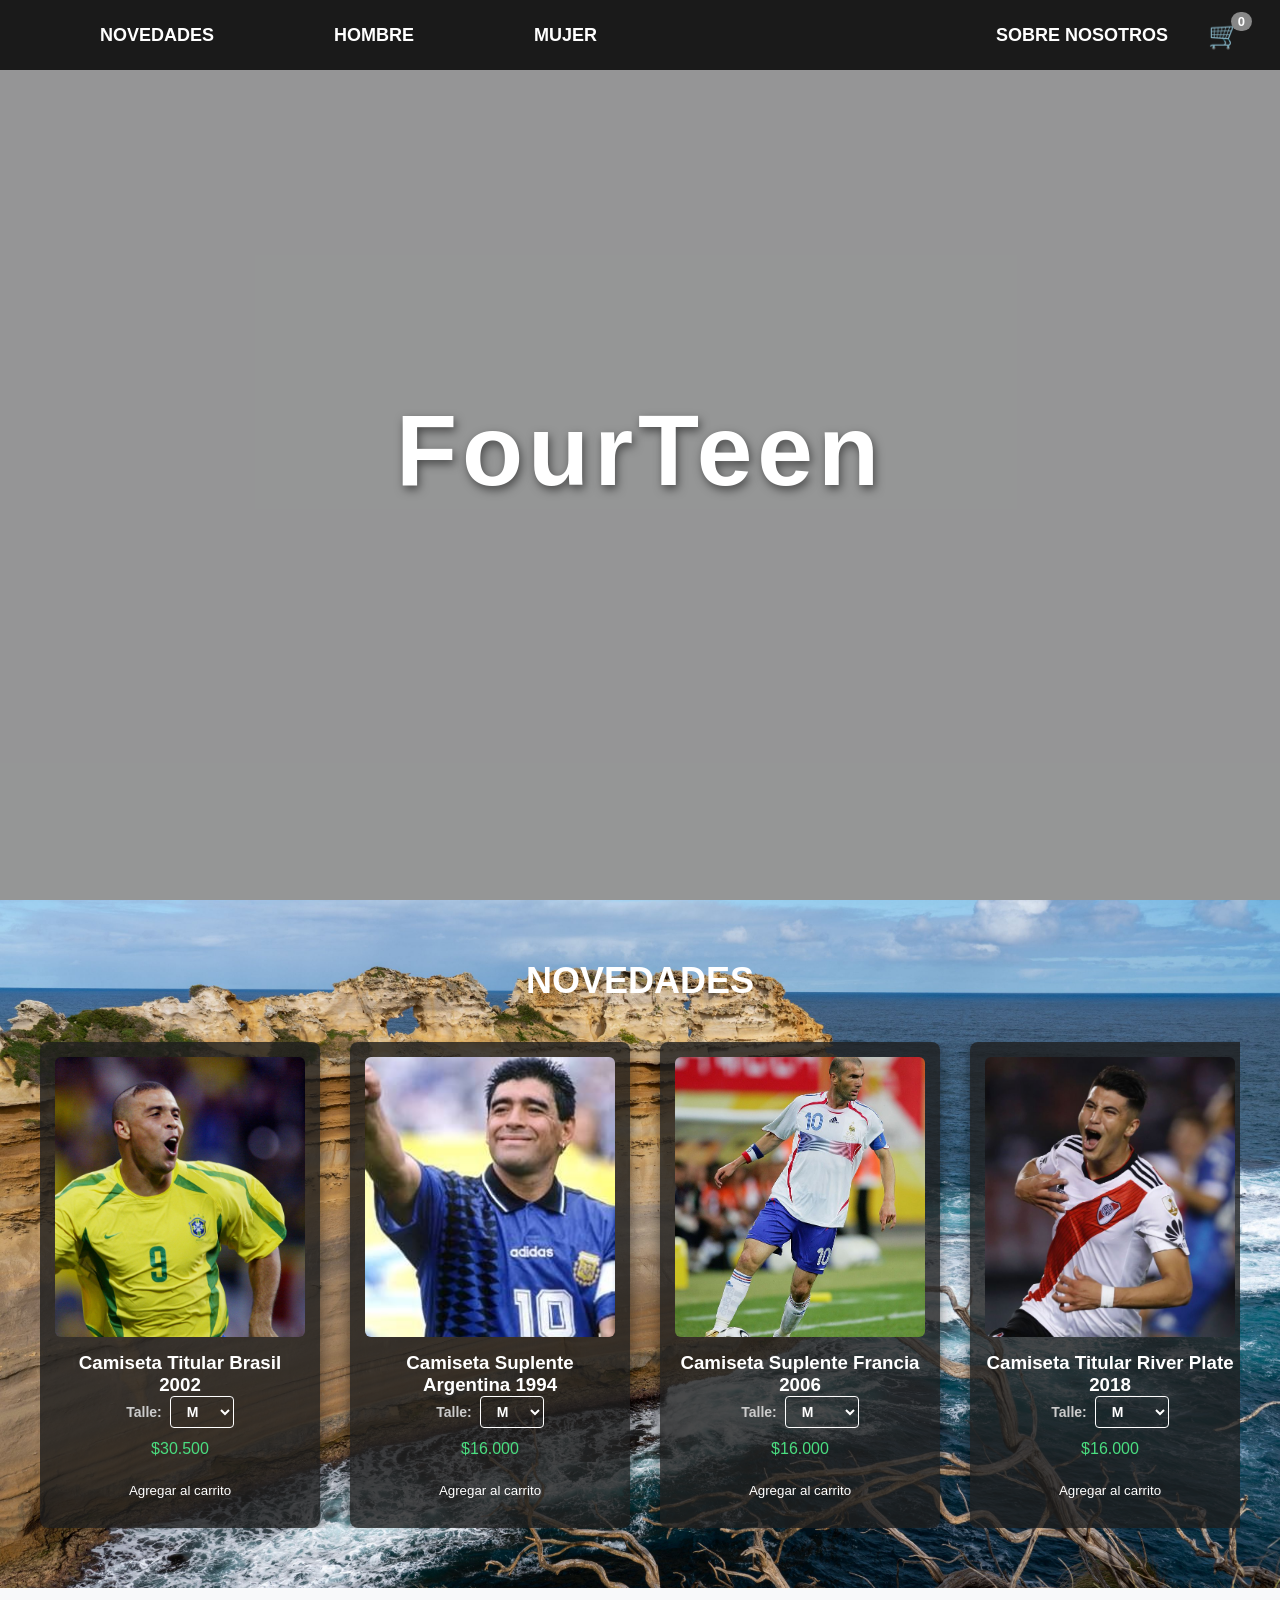
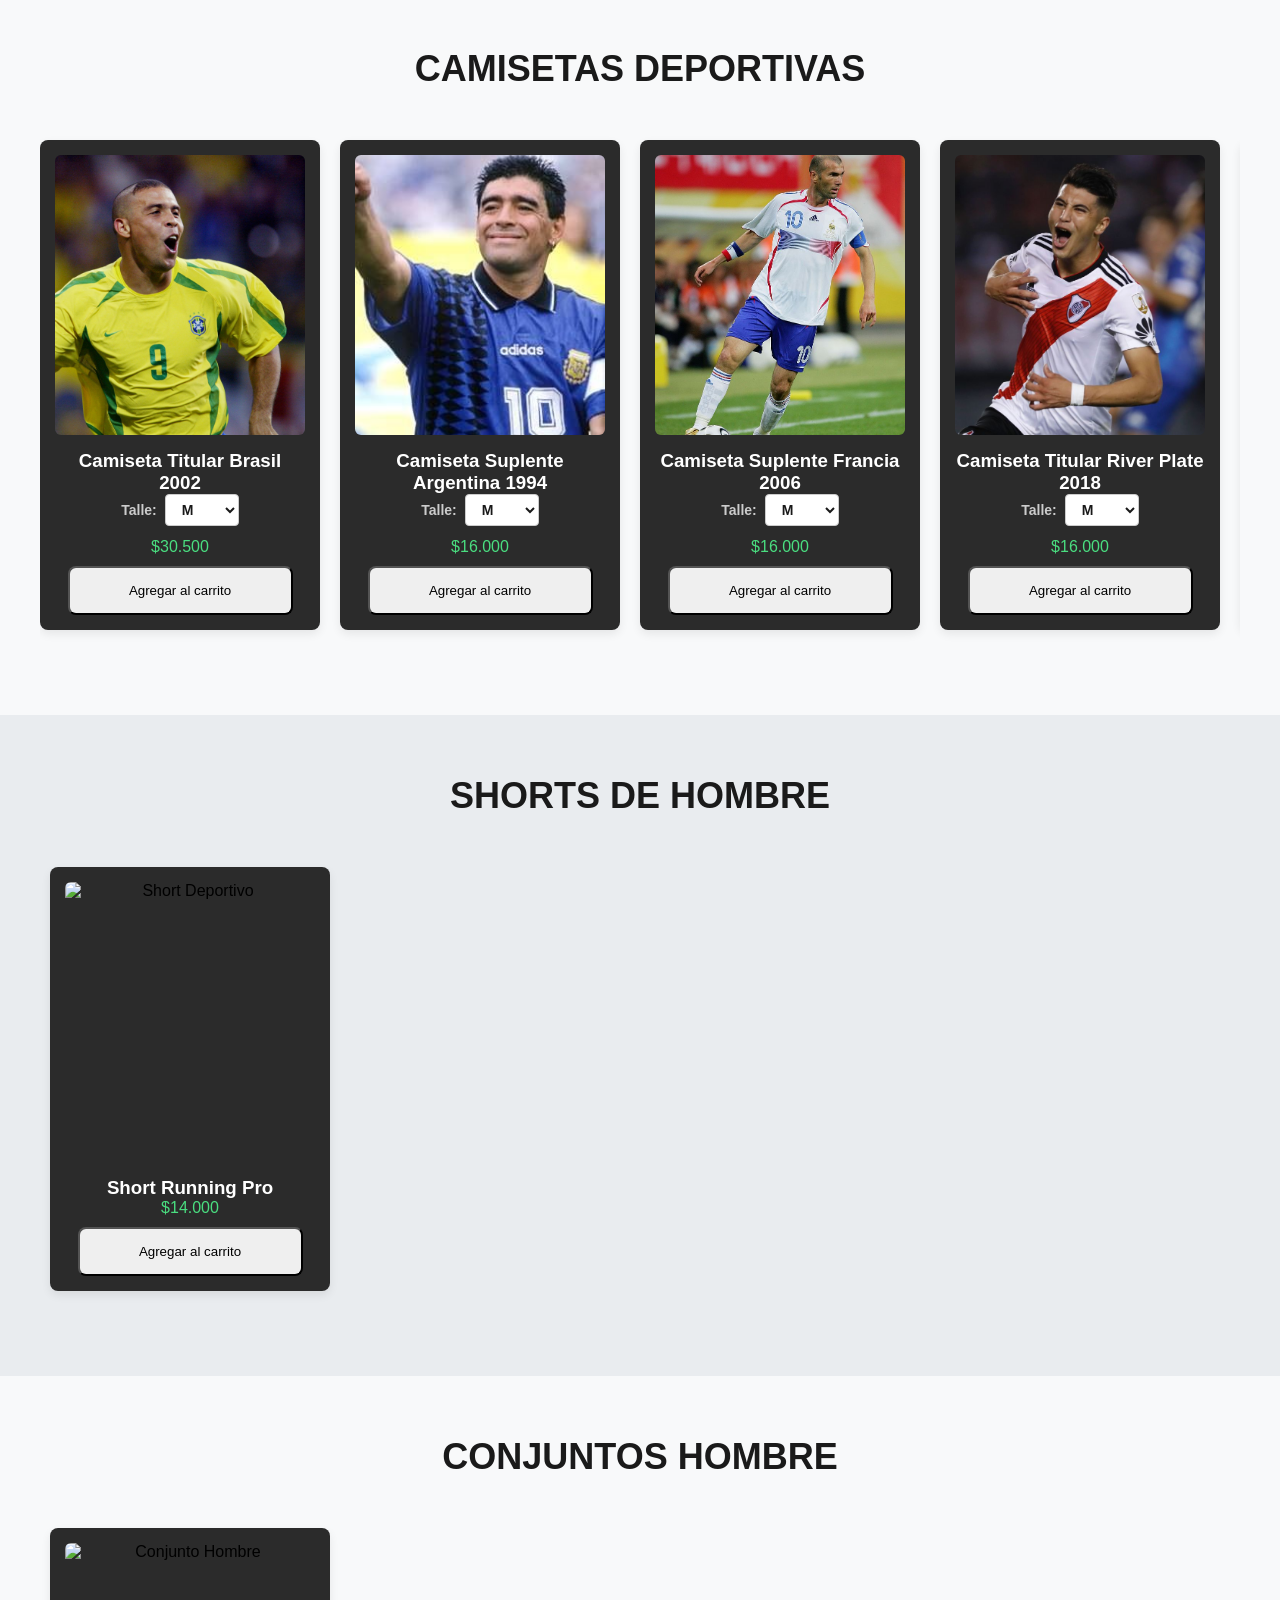
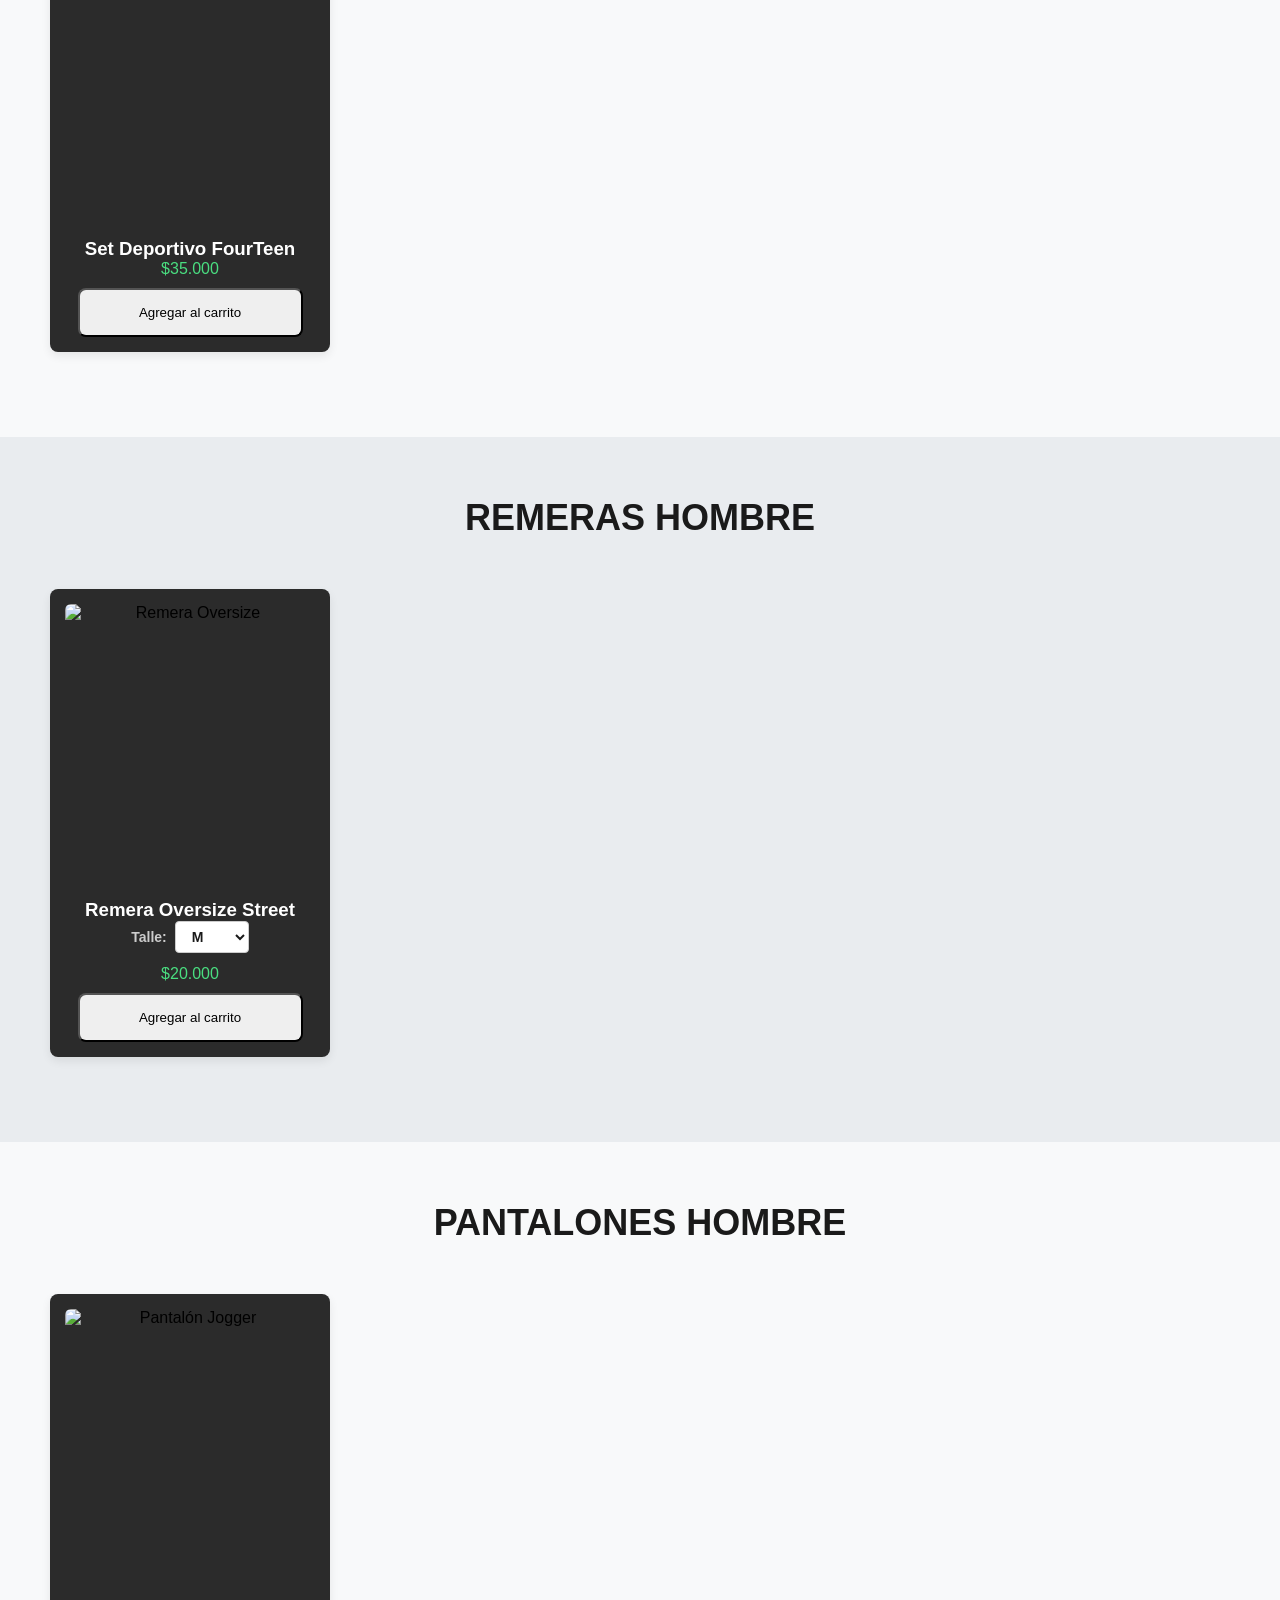
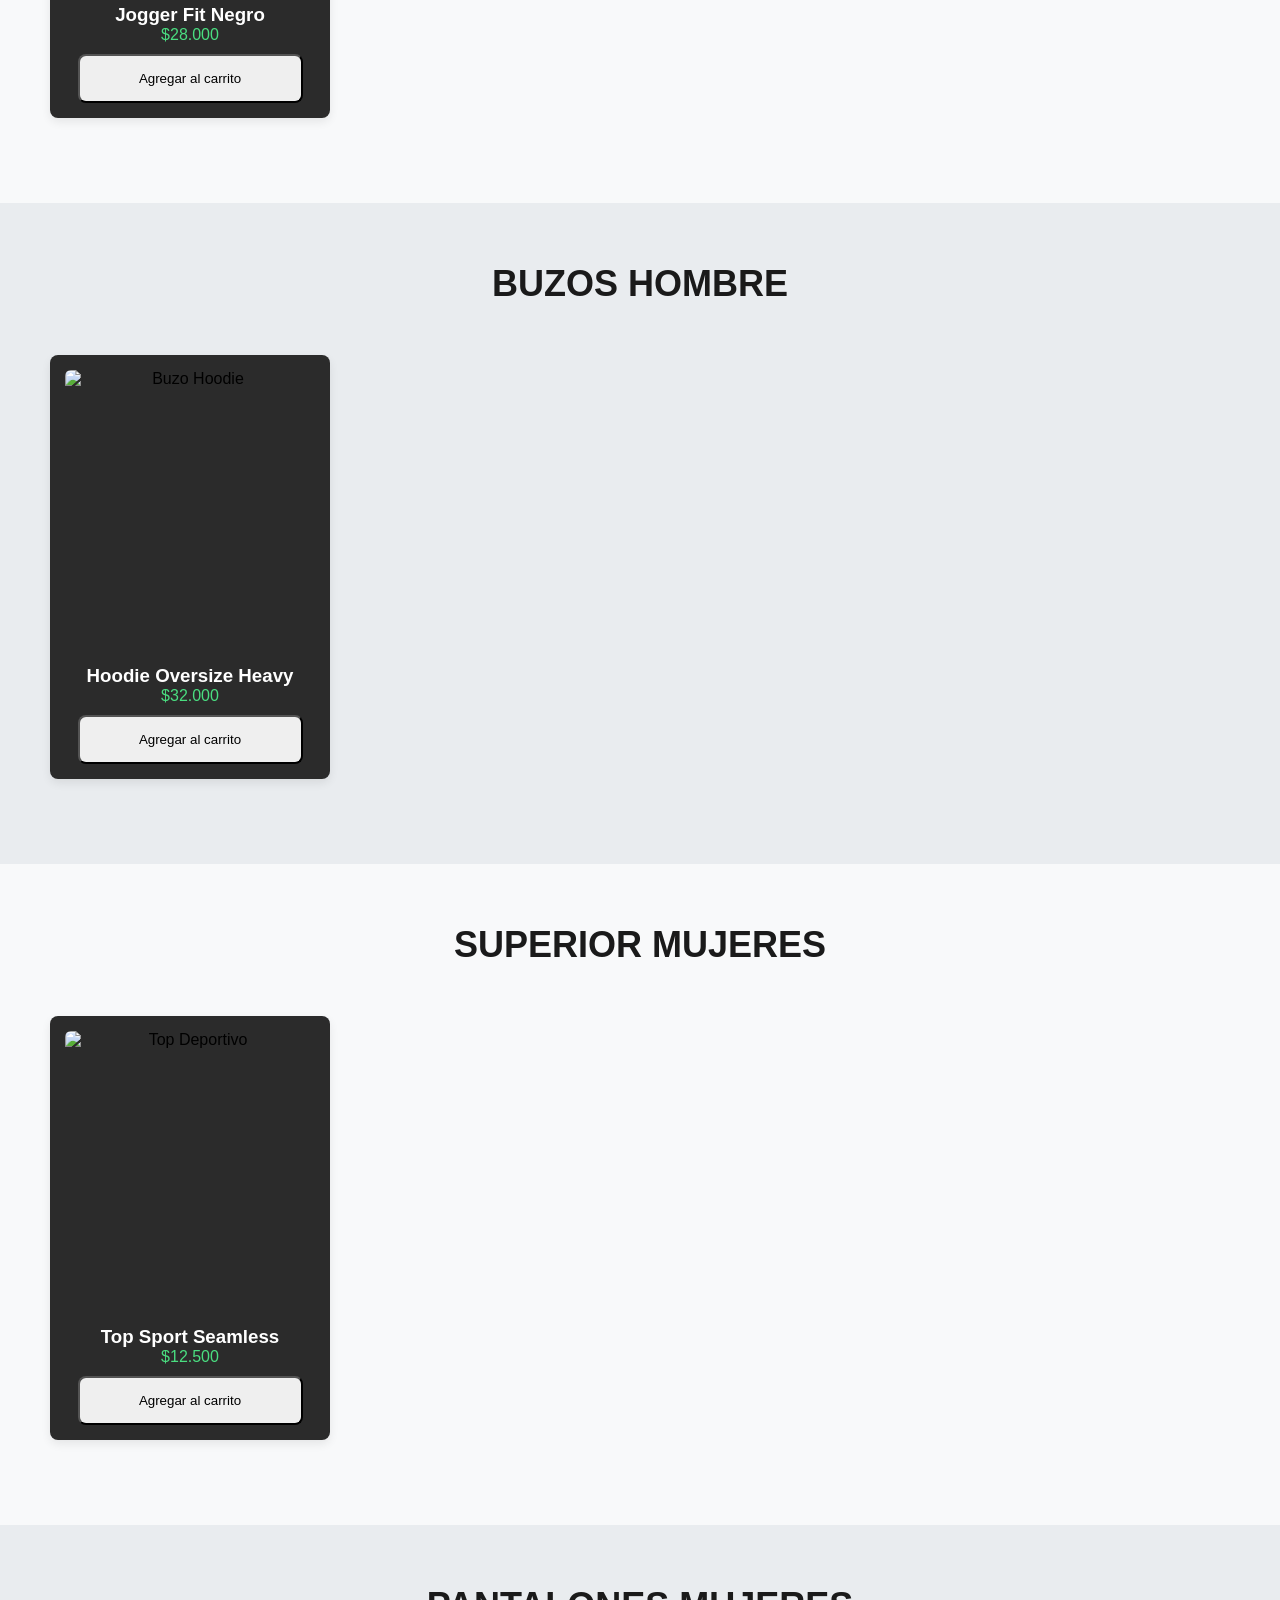
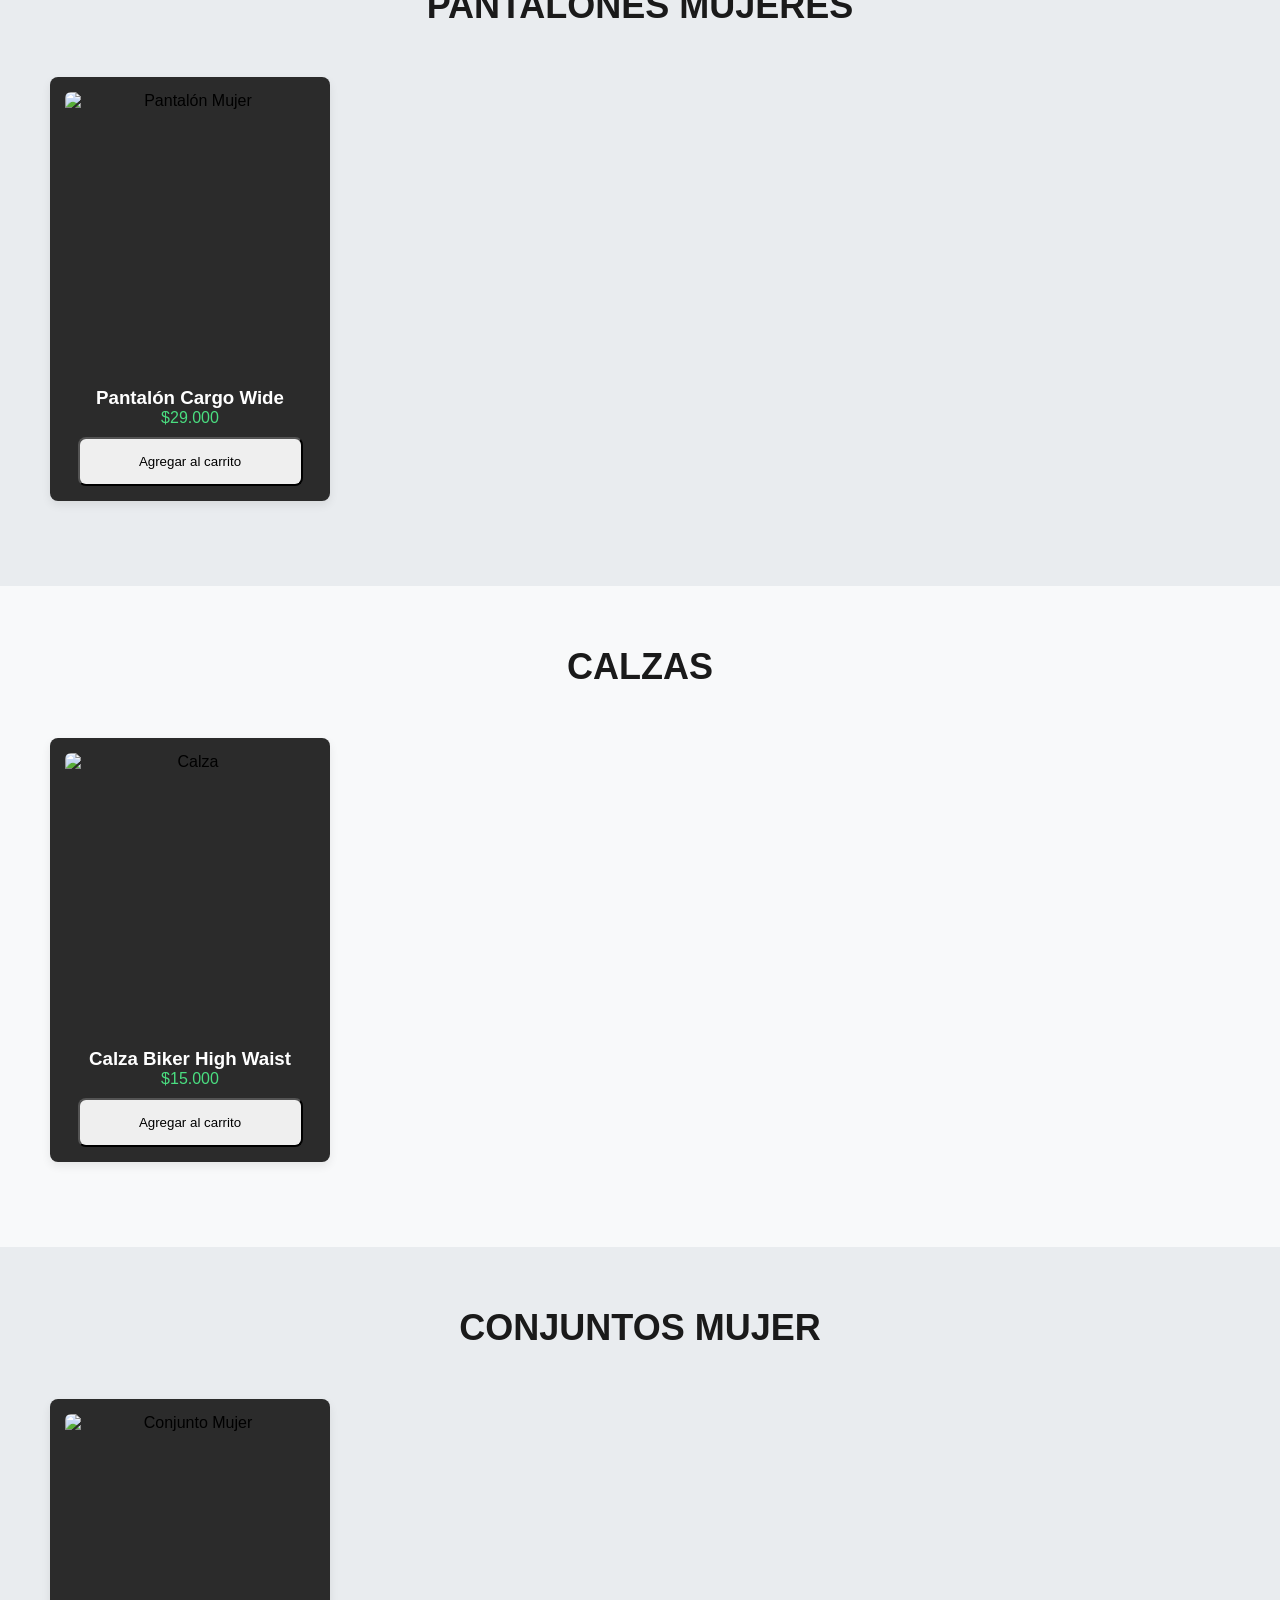
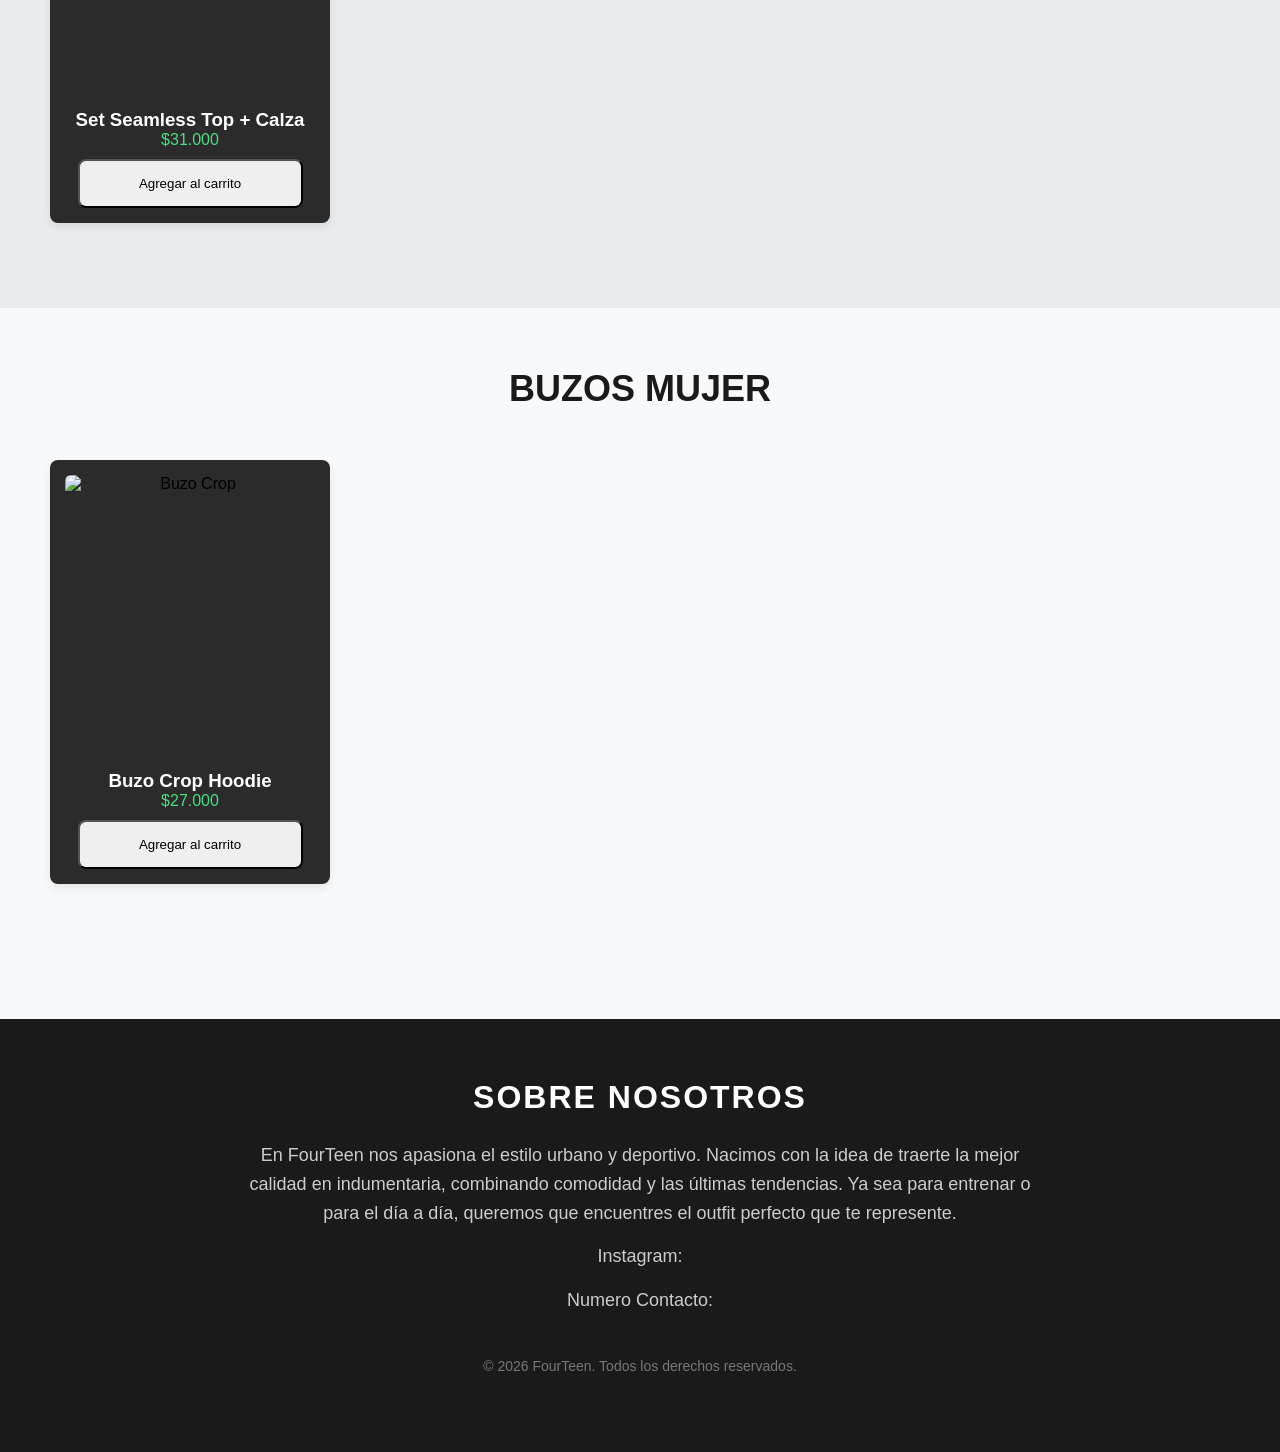
==== commit ff74fb77: "1.3" ====
--- a/index.html
+++ b/index.html
@@ -3,15 +3,16 @@
 <head>
     <meta charset="UTF-8">
     <meta name="viewport" content="width=device-width, initial-scale=1.0">
-    <title>FourTeen</title>
+    <title>FOURTEEN</title>
     <link rel="stylesheet" href="style.css">
 </head>
 <body>
 
-    <!-- Menú de navegación superior -->
+   <!-- Menú de navegación superior -->
     <nav class="barra-navegacion">
         <ul class="menu-principal">
 
+            <!-- "Novedades" vuelve a su lugar original a la izquierda -->
             <li class="item-menu">
                 <a href="#novedades">Novedades</a>
             </li>
@@ -41,8 +42,12 @@
 
         </ul>
         
-        <div class="carrito">
-            🛒 <span id="contador">0</span>
+        <!-- GRUPO DERECHO: Sobre nosotros + Carrito -->
+        <div class="menu-derecho">
+            <a href="#sobre-nosotros" class="enlace-derecho">Sobre nosotros</a>
+            <div class="carrito">
+                🛒 <span id="contador">0</span>
+            </div>
         </div>
     </nav>
 
@@ -62,7 +67,7 @@
             <!-- LISTA ORIGINAL DE PRODUCTOS -->
             <div class="tarjeta-producto">
                 <img src="imagenes/Brasil-Titular-2002.jpg" alt="Camiseta Titular Brasil 2002">
-                <h3>Camiseta Titular Brasil 2002</h3>
+                <h3>Camiseta Titular Brasil<p>2002</p></h3>
                 <div class="selector-talle">
                     <label for="talle-nov-1">Talle:</label>
                     <select id="talle-nov-1" name="talle">
@@ -92,10 +97,61 @@
                 <button class="btn-agregar">Agregar al carrito</button>
             </div>
 
+            <div class="tarjeta-producto">
+                <img src="imagenes/Francia-Suplente-2006.jpg" alt="Francia Suplente">
+                <h3>Camiseta Suplente Francia 2006</h3>
+                <div class="selector-talle">
+                    <label for="talle-2">Talle:</label>
+                    <select id="talle-2" name="talle">
+                        <option value="S">S</option>
+                        <option value="M" selected>M</option>
+                        <option value="L">L</option>
+                        <option value="XL">XL</option>
+                        <option value="XXL">XXL</option>
+                    </select>
+                </div>
+                <p class="precio">$16.000</p>
+                <button class="btn-agregar">Agregar al carrito</button>
+            </div>
+
+            <div class="tarjeta-producto">
+                <img src="imagenes/River-Titular-2018.jpg" alt="River-Titular-2018">
+                <h3>Camiseta Titular River Plate 2018</h3>
+                <div class="selector-talle">
+                    <label for="talle-2">Talle:</label>
+                    <select id="talle-2" name="talle">
+                        <option value="S">S</option>
+                        <option value="M" selected>M</option>
+                        <option value="L">L</option>
+                        <option value="XL">XL</option>
+                        <option value="XXL">XXL</option>
+                    </select>
+                </div>
+                <p class="precio">$16.000</p>
+                <button class="btn-agregar">Agregar al carrito</button>
+            </div>
+
+            <div class="tarjeta-producto">
+                <img src="imagenes/Boca-Titular-2007.jpg" alt="Boca-Titular-2007">
+                <h3>Camiseta Titular Boca Juniors 2007</h3>
+                <div class="selector-talle">
+                    <label for="talle-2">Talle:</label>
+                    <select id="talle-2" name="talle">
+                        <option value="S">S</option>
+                        <option value="M" selected>M</option>
+                        <option value="L">L</option>
+                        <option value="XL">XL</option>
+                        <option value="XXL">XXL</option>
+                    </select>
+                </div>
+                <p class="precio">$16.000</p>
+                <button class="btn-agregar">Agregar al carrito</button>
+            </div>
+
             <!-- DUPLICA LAS MISMAS TARJETAS AQUÍ PARA MANTENER EL BUCLE INFINITO -->
             <div class="tarjeta-producto">
                 <img src="imagenes/Brasil-Titular-2002.jpg" alt="Camiseta Titular Brasil 2002">
-                <h3>Camiseta Titular Brasil 2002</h3>
+                <h3>Camiseta Titular Brasil <p>2002</p></h3>
                 <div class="selector-talle">
                     <label for="talle-nov-1-dup">Talle:</label>
                     <select id="talle-nov-1-dup" name="talle">
@@ -119,6 +175,57 @@
                         <option value="M" selected>M</option>
                         <option value="L">L</option>
                         <option value="XL">XL</option>
+                    </select>
+                </div>
+                <p class="precio">$16.000</p>
+                <button class="btn-agregar">Agregar al carrito</button>
+            </div>
+
+            <div class="tarjeta-producto">
+                <img src="imagenes/Francia-Suplente-2006.jpg" alt="Francia Suplente">
+                <h3>Camiseta Suplente Francia 2006</h3>
+                <div class="selector-talle">
+                    <label for="talle-2">Talle:</label>
+                    <select id="talle-2" name="talle">
+                        <option value="S">S</option>
+                        <option value="M" selected>M</option>
+                        <option value="L">L</option>
+                        <option value="XL">XL</option>
+                        <option value="XXL">XXL</option>
+                    </select>
+                </div>
+                <p class="precio">$16.000</p>
+                <button class="btn-agregar">Agregar al carrito</button>
+            </div>
+
+            <div class="tarjeta-producto">
+                <img src="imagenes/River-Titular-2018.jpg" alt="River-Titular-2018">
+                <h3>Camiseta Titular River Plate 2018</h3>
+                <div class="selector-talle">
+                    <label for="talle-2">Talle:</label>
+                    <select id="talle-2" name="talle">
+                        <option value="S">S</option>
+                        <option value="M" selected>M</option>
+                        <option value="L">L</option>
+                        <option value="XL">XL</option>
+                        <option value="XXL">XXL</option>
+                    </select>
+                </div>
+                <p class="precio">$16.000</p>
+                <button class="btn-agregar">Agregar al carrito</button>
+            </div>
+
+            <div class="tarjeta-producto">
+                <img src="imagenes/Boca-Titular-2007.jpg" alt="Boca-Titular-2007">
+                <h3>Camiseta Titular Boca Juniors 2007</h3>
+                <div class="selector-talle">
+                    <label for="talle-2">Talle:</label>
+                    <select id="talle-2" name="talle">
+                        <option value="S">S</option>
+                        <option value="M" selected>M</option>
+                        <option value="L">L</option>
+                        <option value="XL">XL</option>
+                        <option value="XXL">XXL</option>
                     </select>
                 </div>
                 <p class="precio">$16.000</p>
@@ -136,7 +243,7 @@
         <div class="catalogo-grid">
             <div class="tarjeta-producto">
                 <img src="imagenes/Brasil-Titular-2002.jpg" alt="Camiseta Titular Brasil 2002">
-                <h3>Camiseta Titular Brasil 2002</h3>
+                <h3>Camiseta Titular Brasil<p>2002</p></h3>
                 <div class="selector-talle">
                     <label for="talle-2">Talle:</label>
                     <select id="talle-2" name="talle">
@@ -351,6 +458,19 @@
             </div>
         </div>
     </section>
+    <!-- PIE DE PÁGINA / SOBRE NOSOTROS -->
+    <footer id="sobre-nosotros" class="pie-pagina">
+        <h2>Sobre Nosotros</h2>
+        <p>
+            En FourTeen nos apasiona el estilo urbano y deportivo. Nacimos con la idea de traerte la mejor calidad en indumentaria, combinando comodidad y las últimas tendencias. Ya sea para entrenar o para el día a día, queremos que encuentres el outfit perfecto que te represente.
+        </p>
+        <p>
+            Instagram: <p>Numero Contacto:</p>
+        </p>
+        <p class="derechos">
+            &copy; 2026 FourTeen. Todos los derechos reservados.
+        </p>
+    </footer>
     
     <script src="script.js"></script>
 
--- a/style.css
+++ b/style.css
@@ -120,10 +120,31 @@
     color: #a8a8a8;
 }
 
+/* --- ESTILOS DEL CARRITO Y LA BURBUJA --- */
 .carrito {
-    color: white;
-    font-size: 20px;
+    position: relative; /* Necesario para que la burbuja se ubique respecto al ícono */
+    font-size: 26px;    /* Agrandamos un poco el emoji del carrito */
+    display: flex;
+    align-items: center;
+    cursor: pointer;
+}
+
+#contador {
+    position: absolute;
+    top: -8px;          /* Sube la burbuja por encima del carrito */
+    right: -12px;       /* La mueve hacia la derecha */
+    background-color: #888888; /* Color gris por defecto */
+    color: white;
+    font-size: 13px;
     font-weight: bold;
+    padding: 2px 7px;
+    border-radius: 20px; /* La hace redondeada como una píldora/burbuja */
+    transition: background-color 0.3s ease; /* Efecto suave al cambiar a rojo */
+}
+
+/* Esta es la clase que le agregaremos con JavaScript cuando se compre algo */
+#contador.con-productos {
+    background-color: #e63946; /* Rojo vibrante */
 }
 
 /* --- SUBMENÚ --- */
@@ -260,4 +281,135 @@
     100% {
         transform: translateX(-50%);
     }
+}
+/* --- ESTILO ESPECIAL PARA TARJETAS DE NOVEDADES --- */
+#novedades .tarjeta-producto {
+    /* Fondo gris oscuro con 80% de opacidad (0.8) */
+    background-color: rgba(30, 30, 30, 0.8); 
+    
+    /* Le quitamos el borde blanco que pudiera tener y suavizamos la sombra */
+    box-shadow: 0 4px 15px rgba(0,0,0,0.5); 
+}
+
+/* Cambiamos el color de los textos para que se lean sobre el fondo oscuro */
+#novedades .tarjeta-producto h3 {
+    color: #ffffff;
+}
+
+#novedades .tarjeta-producto .precio {
+    color: #4ade80; /* Un verde más brillante para que el precio resalte bien */
+}
+
+#novedades .tarjeta-producto .selector-talle label {
+    color: #cccccc; /* Gris clarito para la palabra "Talle:" */
+}
+
+/* --- BOTÓN TRANSPARENTE EN NOVEDADES (SIN RECUADRO) --- */
+#novedades .btn-agregar {
+    background-color: transparent; /* Fondo transparente */
+    color: white; /* Letras blancas */
+    border: none; /* Quitamos cualquier recuadro o borde */
+}
+
+/* Efecto al pasar el mouse por encima */
+#novedades .btn-agregar:hover {
+    background-color: transparent; /* Sigue siendo transparente */
+    color: #cccccc; /* Las letras se vuelven gris clarito al pasar el mouse */
+}
+
+/* --- AJUSTES DEL BOTÓN AGREGAR AL CARRITO --- */
+.seccion-ropa .btn-agregar {
+    /* El primer número (15px) es el espacio arriba/abajo.
+       El segundo número (30px) es el espacio a la izquierda/derecha. */
+    padding: 15px 30px; 
+    
+    /* Para que el botón no toque los bordes de la tarjeta blanca */
+    width: 90%; 
+    margin: 0 auto; 
+    margin-top: 10px; /* Lo separa un poco del precio */
+    
+    /* Opcional: bordes un poco más redondeados */
+    border-radius: 8px; 
+}
+
+/* --- SELECTOR DE TALLE TRANSPARENTE SOLO EN NOVEDADES --- */
+#novedades .selector-talle select {
+    background-color: transparent; /* Fondo transparente */
+    border: 1px solid white;       /* Borde blanco */
+    color: white;                  /* Letras blancas para que se lean sobre el fondo oscuro */
+}
+
+/* Fondo oscuro para las opciones al hacer clic y desplegar el menú */
+#novedades .selector-talle select option {
+    background-color: #1a1a1a; 
+    color: white;
+}
+
+/* --- TARJETAS DE ROPA GRIS OSCURO --- */
+.seccion-ropa .tarjeta-producto {
+    background-color: #2b2b2b; /* Color gris oscuro */
+}
+
+/* Cambiamos los textos a colores claros para que contrasten */
+.seccion-ropa .tarjeta-producto h3 {
+    color: #ffffff; 
+}
+
+.seccion-ropa .tarjeta-producto .selector-talle label {
+    color: #cccccc; 
+}
+
+.seccion-ropa .tarjeta-producto .precio {
+    color: #4ade80; /* Verde brillante para que el precio destaque */
+}
+
+/* --- PIE DE PÁGINA (SOBRE NOSOTROS) --- */
+.pie-pagina {
+    background-color: #1a1a1a; /* Mismo negro que la barra de navegación */
+    color: #ffffff;            /* Letras blancas */
+    text-align: center;
+    padding: 60px 40px;        /* Espacio generoso por dentro */
+    margin-top: 50px;          /* Lo separa de la última sección de ropa */
+}
+
+.pie-pagina h2 {
+    font-size: 32px;
+    margin-bottom: 25px;
+    color: #ffffff;
+    text-transform: uppercase;
+    letter-spacing: 2px;       /* Separa un poquito las letras del título */
+}
+
+.pie-pagina p {
+    max-width: 800px;          /* Evita que el texto sea una línea larguísima e incómoda de leer */
+    margin: 0 auto 15px auto;  /* Centra el párrafo */
+    line-height: 1.6;          /* Da espacio entre los renglones */
+    font-size: 18px;
+    color: #cccccc;            /* Gris clarito para no cansar la vista */
+}
+
+.pie-pagina .derechos {
+    margin-top: 40px;
+    font-size: 14px;
+    color: #777777;            /* Gris más oscuro para la parte legal */
+}
+
+/* --- GRUPO DERECHO DE LA BARRA (Sobre nosotros + Carrito) --- */
+.menu-derecho {
+    display: flex;
+    align-items: center;
+    gap: 40px; /* Separación entre 'Sobre nosotros' y el carrito */
+}
+
+.enlace-derecho {
+    color: white;
+    text-decoration: none;
+    font-size: 18px;
+    font-weight: bold;
+    text-transform: uppercase;
+    transition: color 0.2s;
+}
+
+.enlace-derecho:hover {
+    color: #a8a8a8; /* El mismo tono gris que el resto del menú al pasar el mouse */
 }
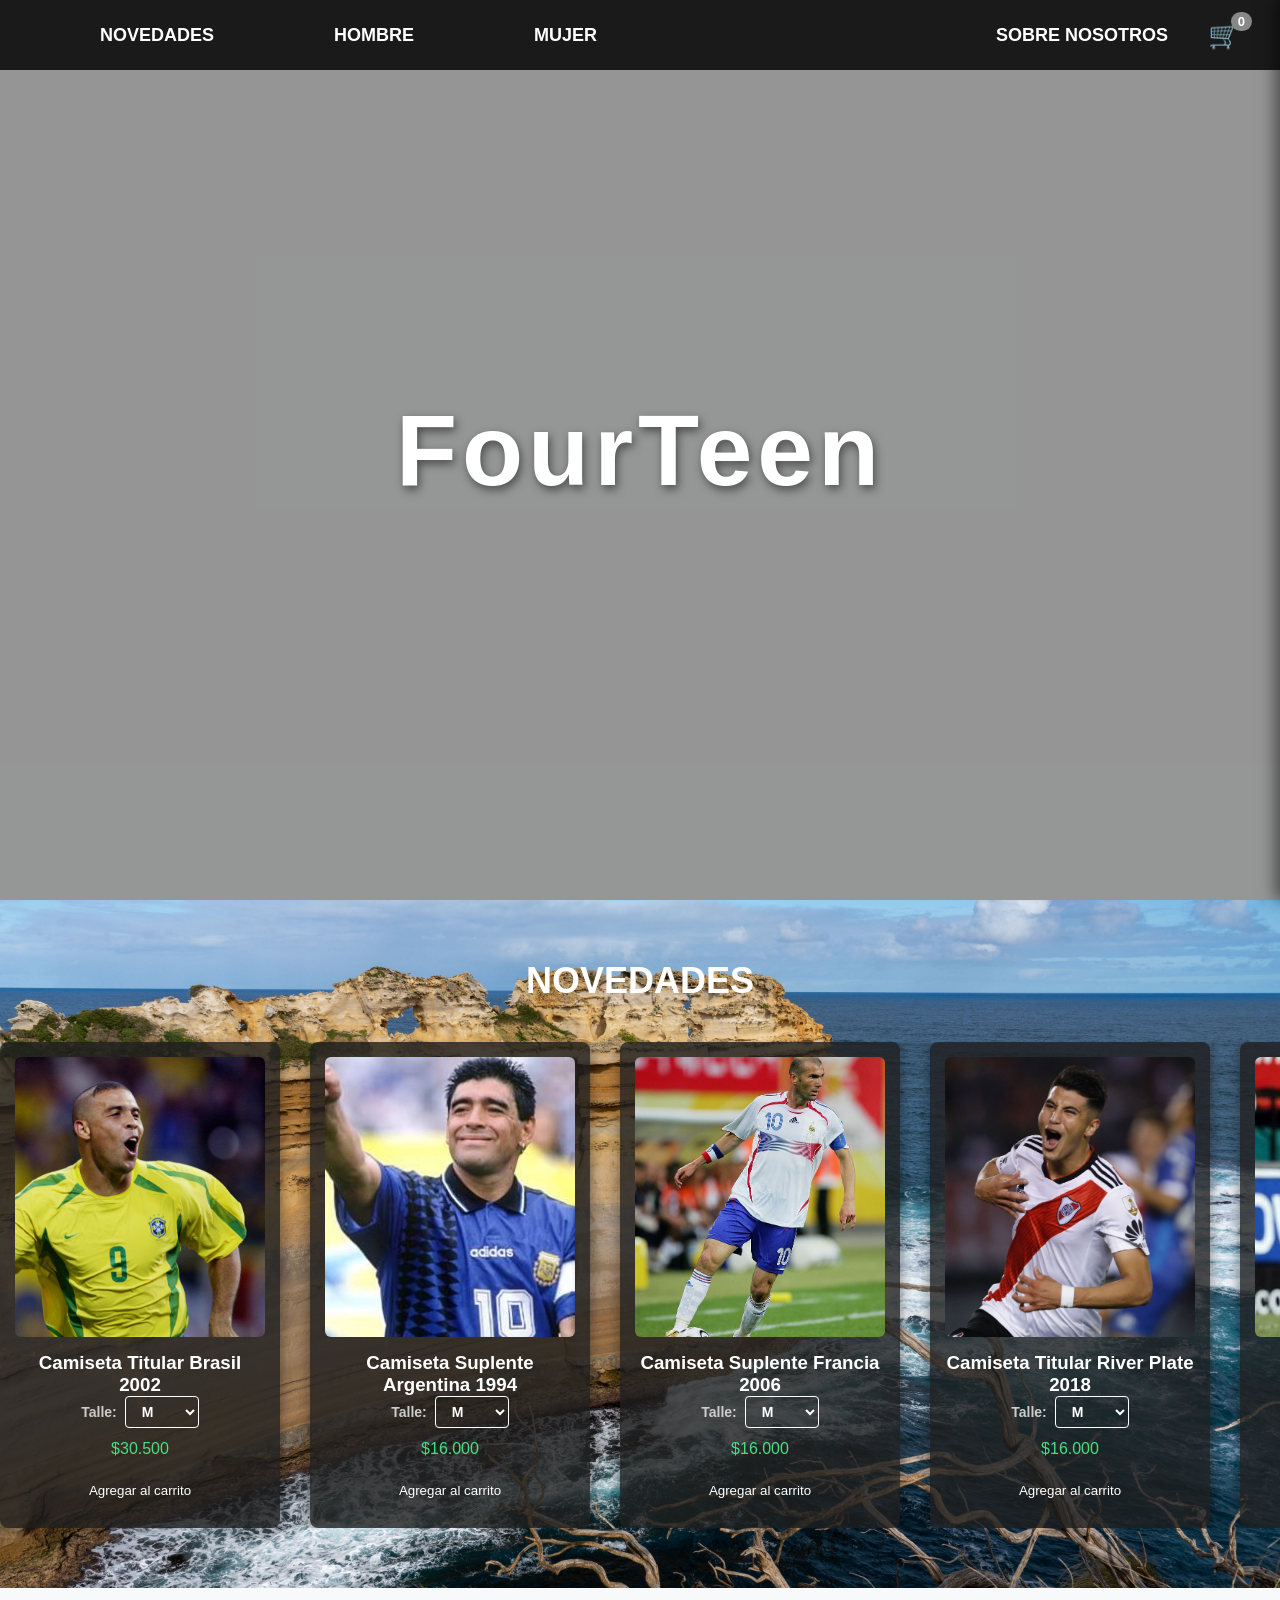
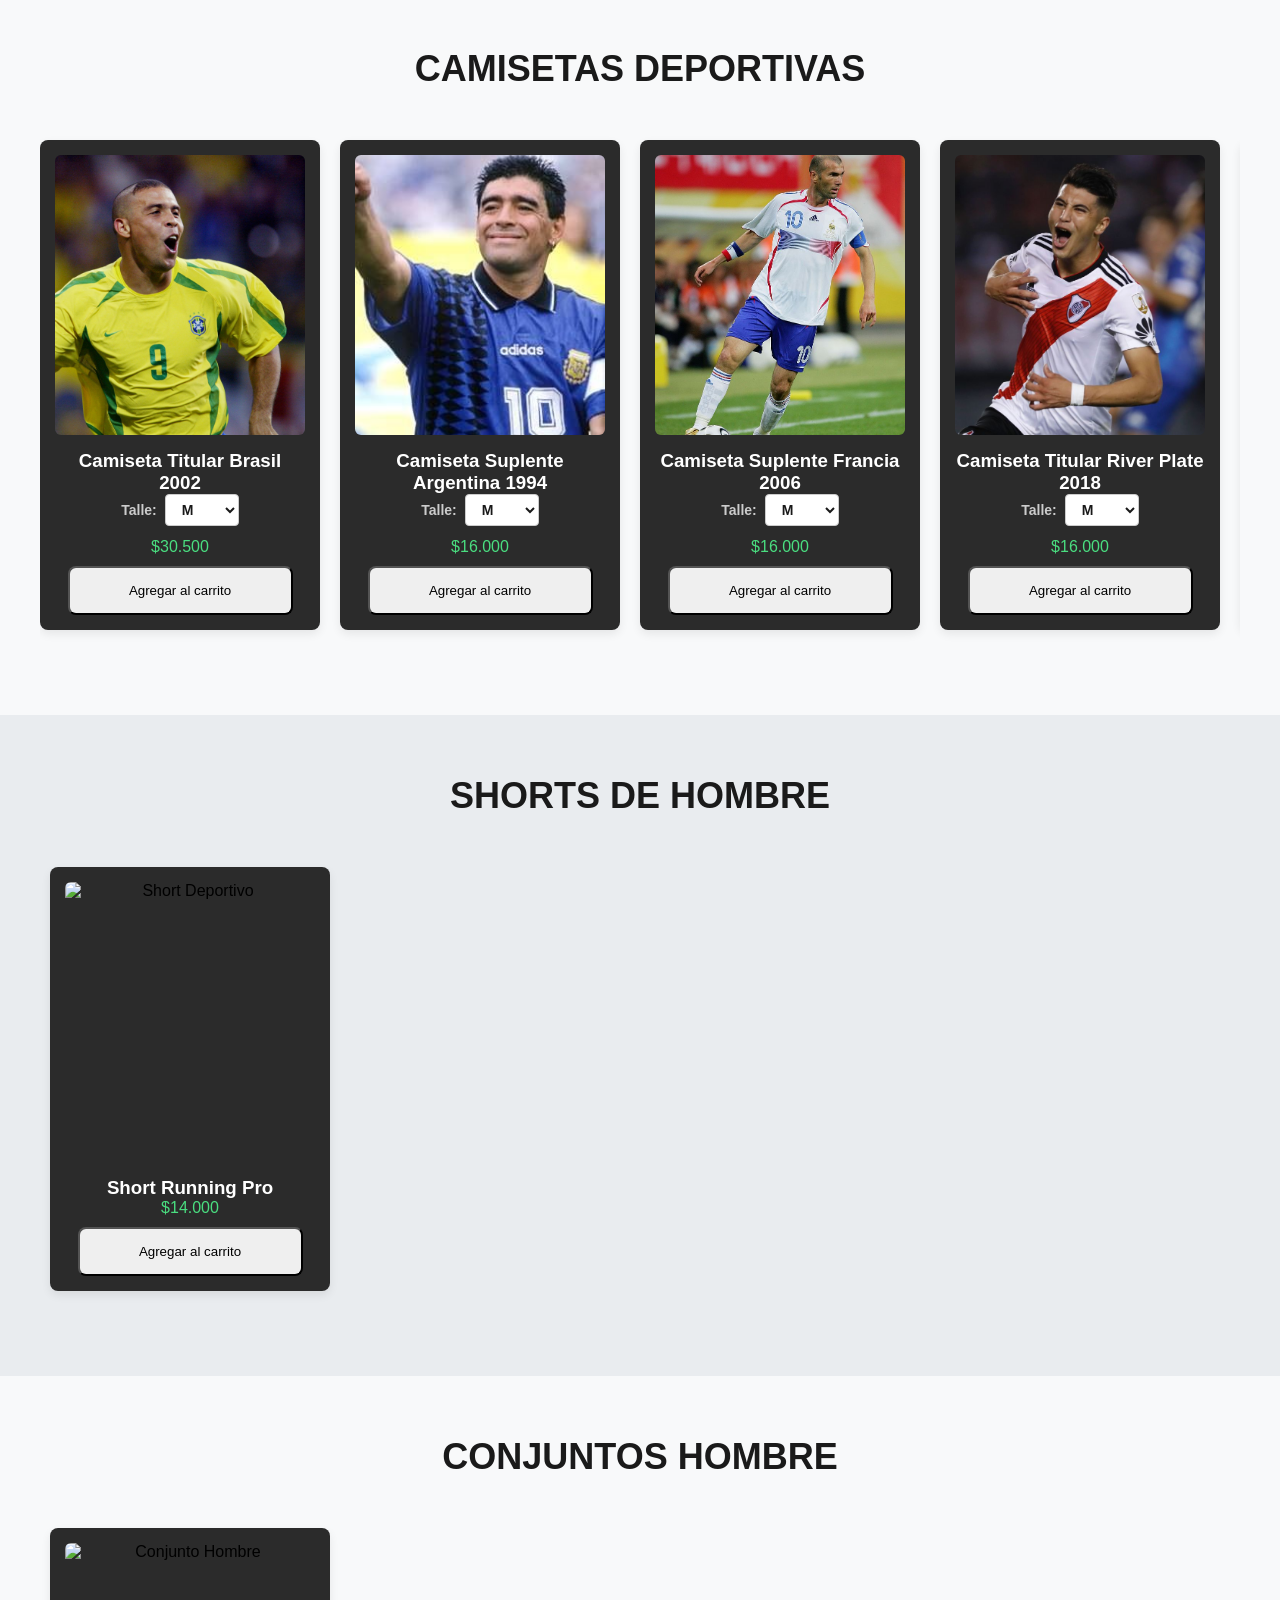
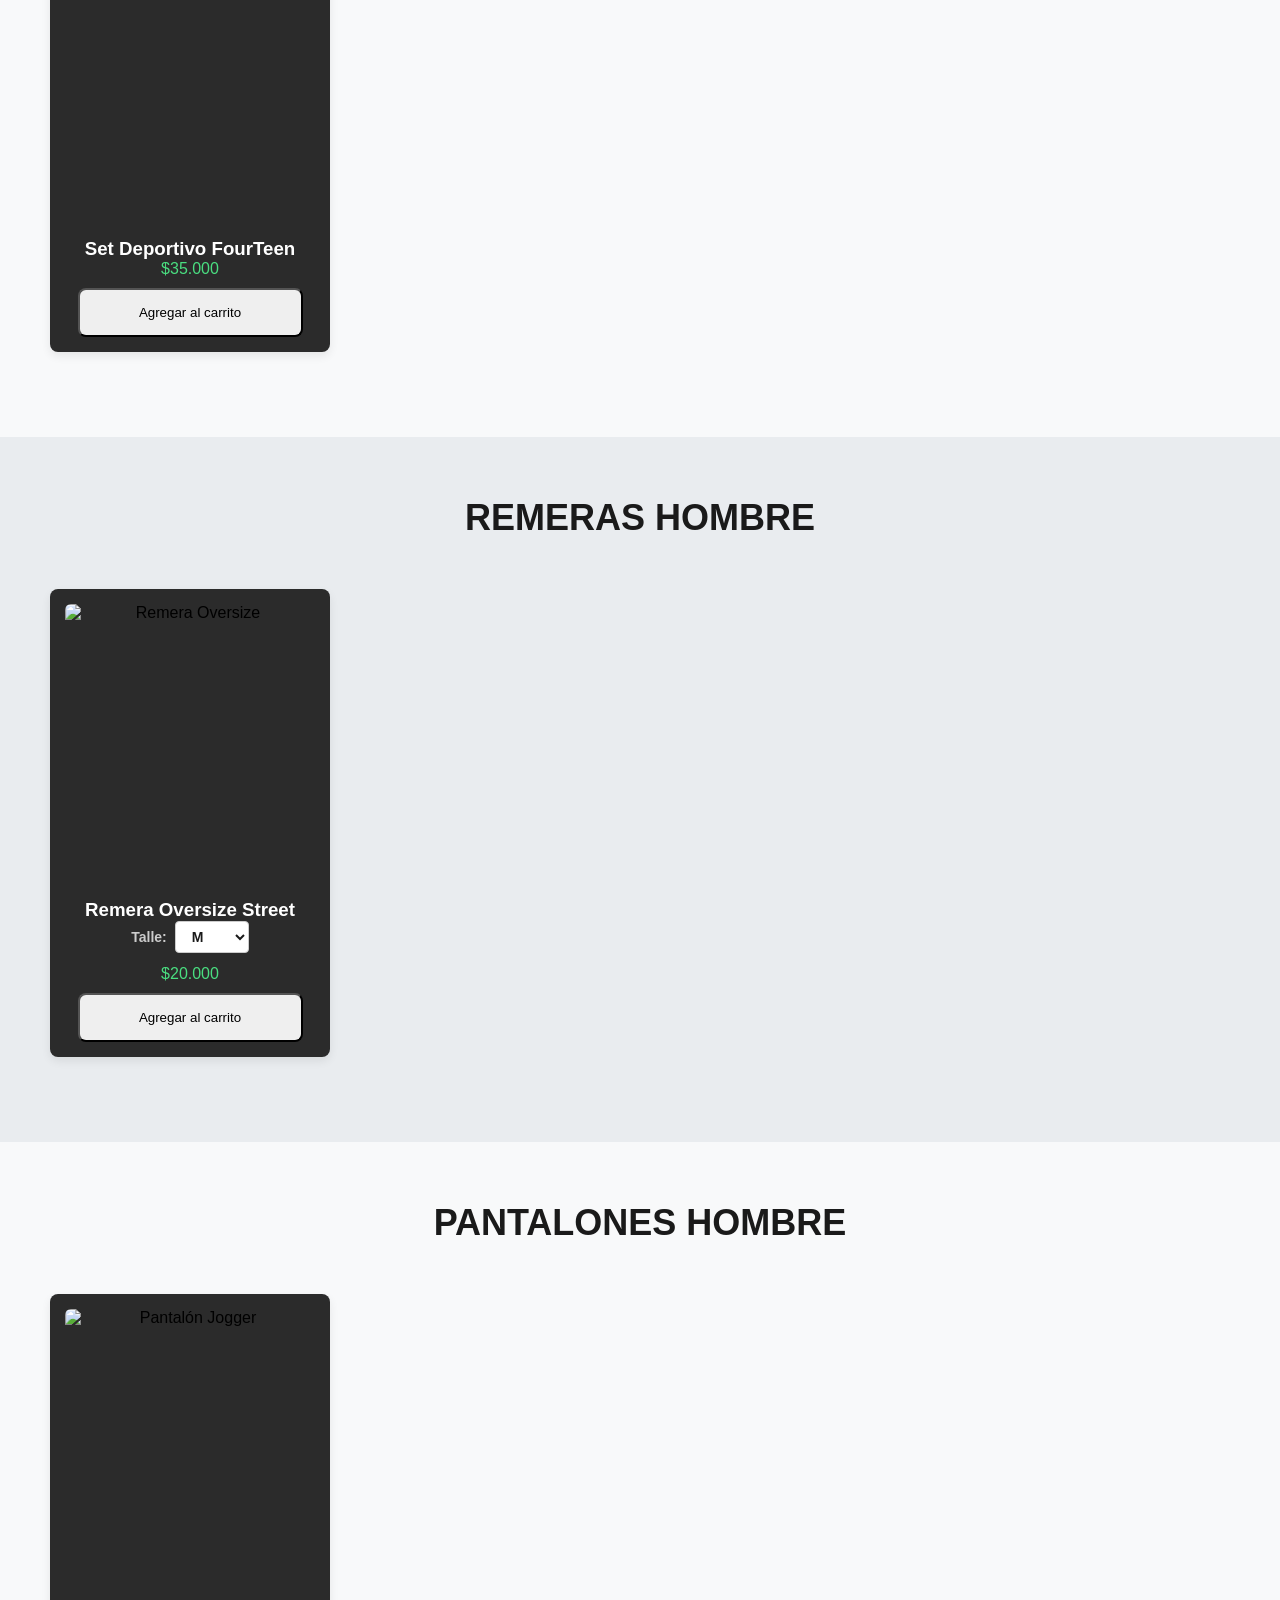
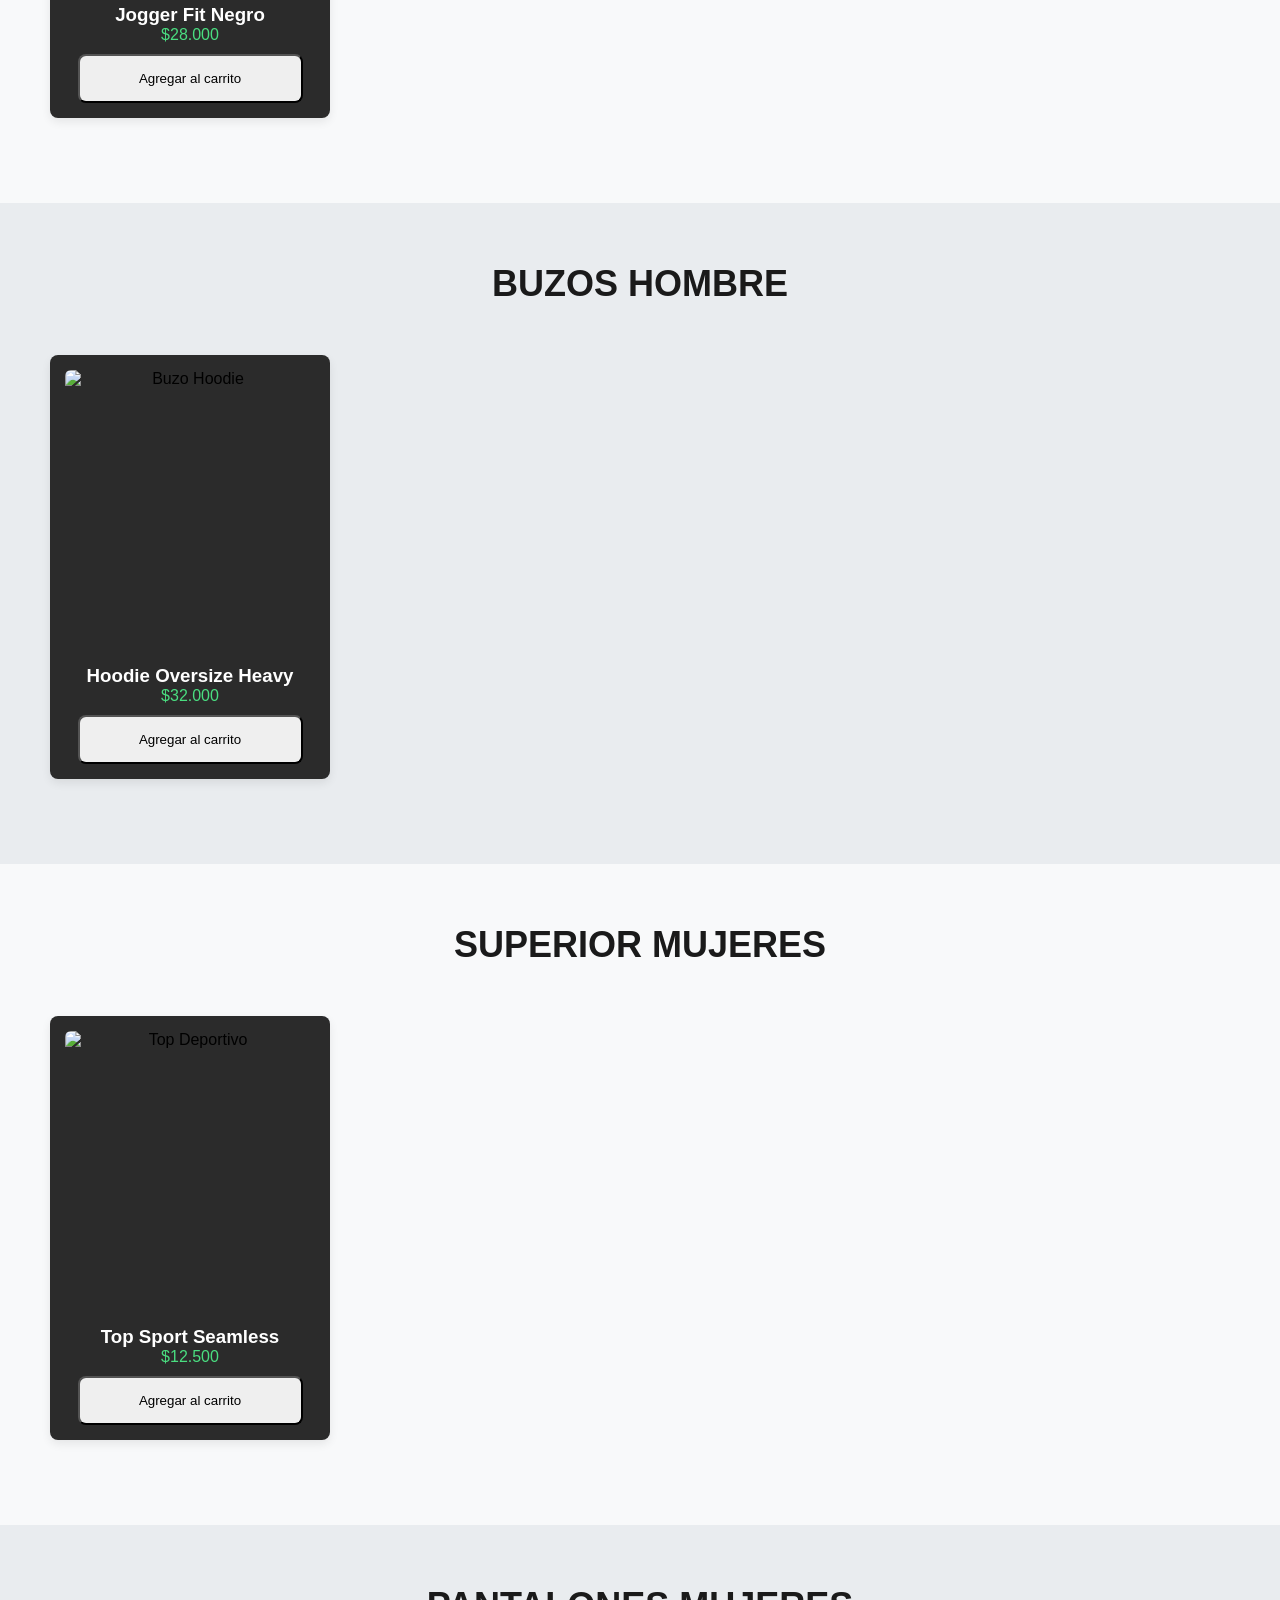
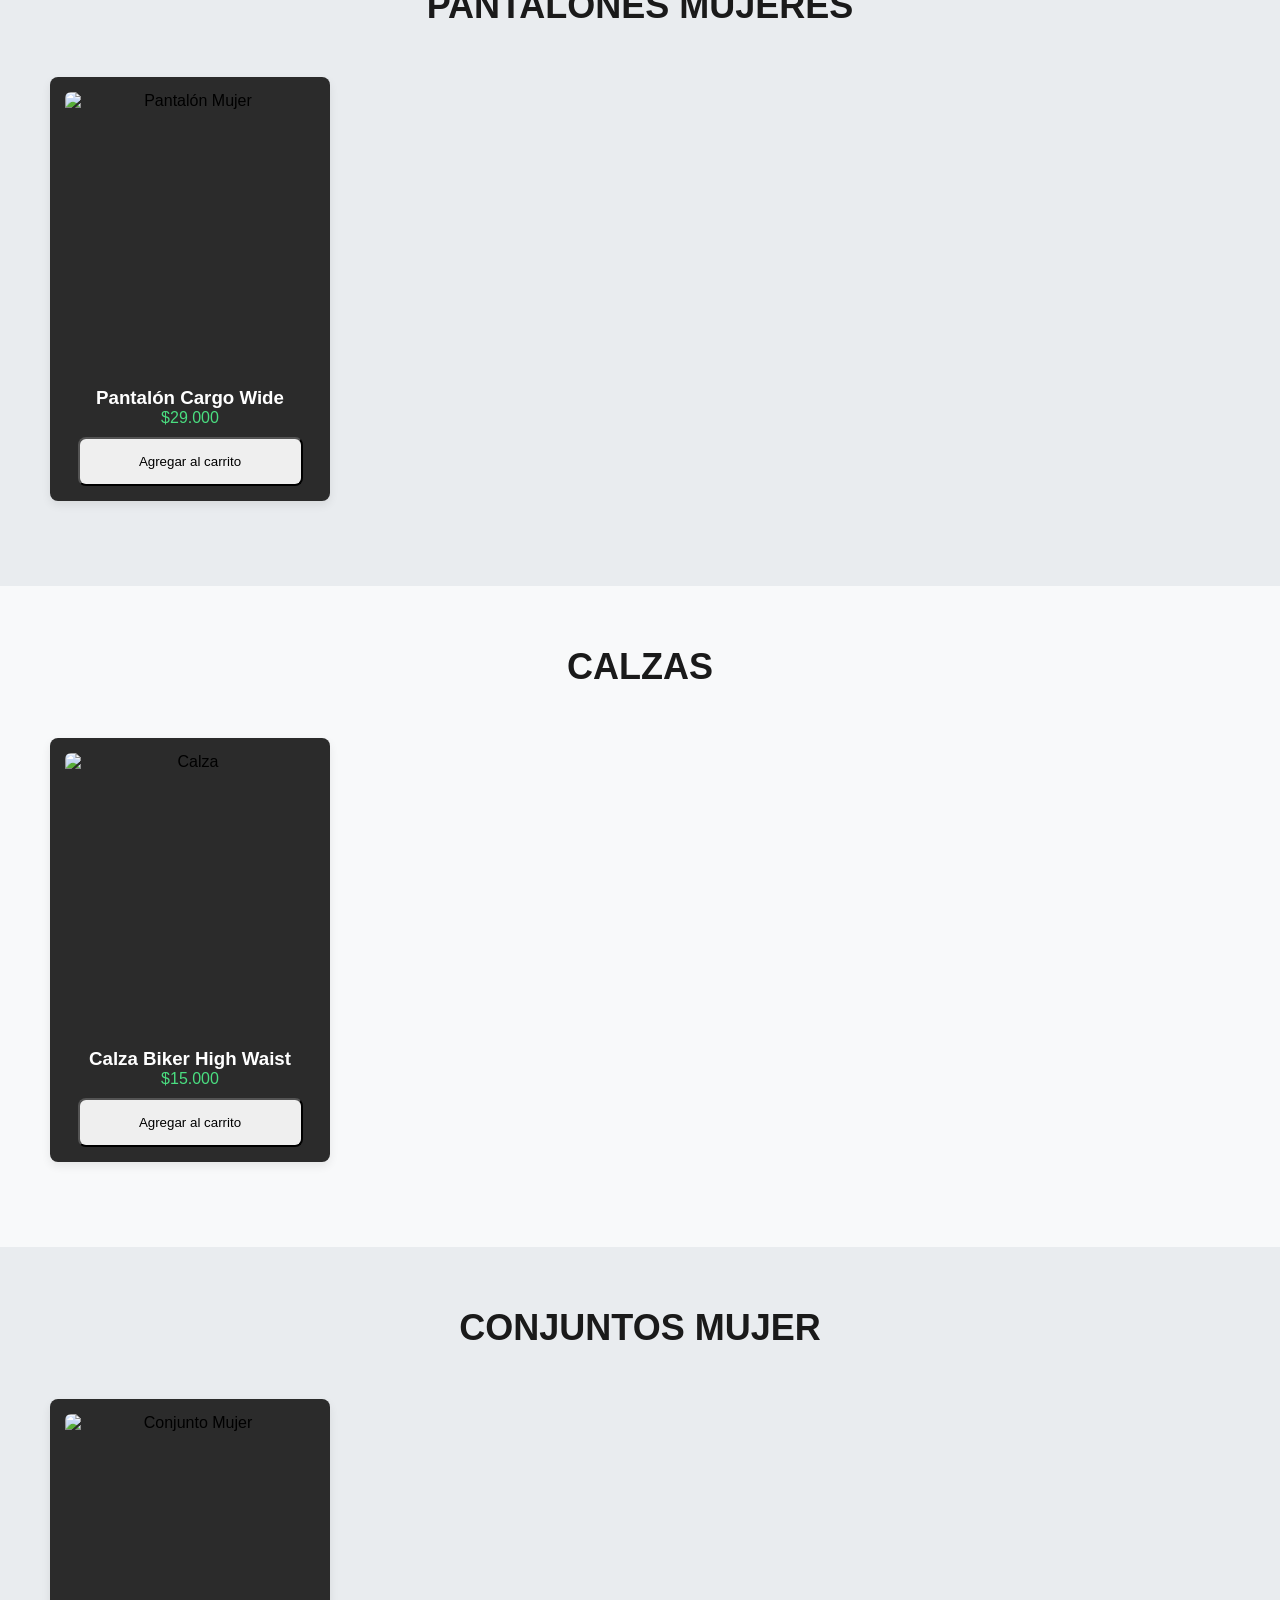
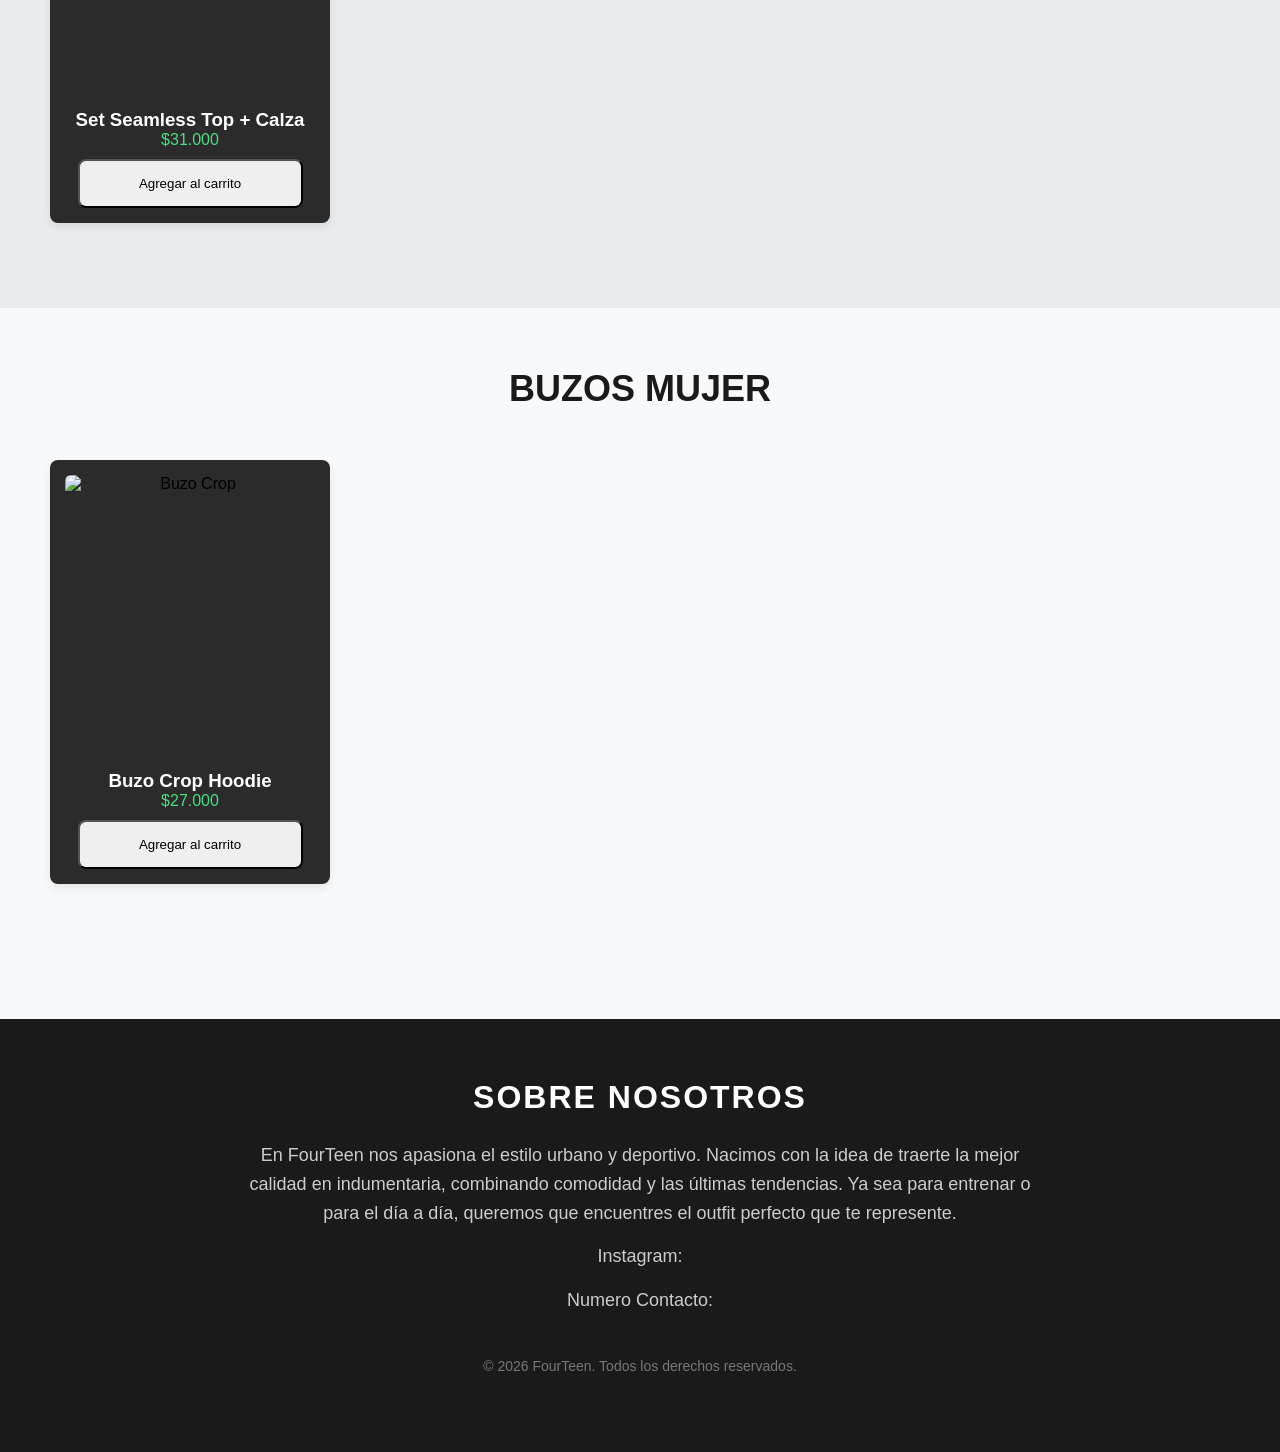
==== commit aac1494e: "3010" ====
--- a/index.html
+++ b/index.html
@@ -7,6 +7,24 @@
     <link rel="stylesheet" href="style.css">
 </head>
 <body>
+
+<!-- Pantalla de Introducción Dividida -->
+<div id="intro-pantalla">
+    
+    <!-- El 14 que aparecerá flotando en el hueco del medio -->
+    <div class="numero-centro">14</div>
+    
+    <!-- Puerta Izquierda con el fondo y la palabra "Four" -->
+    <div class="panel panel-izq">
+        <span class="texto-izq">Four</span>
+    </div>
+    
+    <!-- Puerta Derecha con el fondo y la palabra "teen" -->
+    <div class="panel panel-der">
+        <span class="texto-der">teen</span>
+    </div>
+
+</div>
 
    <!-- Menú de navegación superior -->
     <nav class="barra-navegacion">
@@ -45,9 +63,10 @@
         <!-- GRUPO DERECHO: Sobre nosotros + Carrito -->
         <div class="menu-derecho">
             <a href="#sobre-nosotros" class="enlace-derecho">Sobre nosotros</a>
-            <div class="carrito">
-                🛒 <span id="contador">0</span>
-            </div>
+          <!-- Enlace modificado: usamos un ID para detectarlo con JavaScript -->
+        <div id="abrir-carrito" class="carrito">
+         🛒 <span id="contador">0</span>
+        </div>
         </div>
     </nav>
 
@@ -75,6 +94,7 @@
                         <option value="M" selected>M</option>
                         <option value="L">L</option>
                         <option value="XL">XL</option>
+                        <option value="XXL">XXL</option>
                     </select>
                 </div>
                 <p class="precio">$30.500</p>
@@ -91,6 +111,7 @@
                         <option value="M" selected>M</option>
                         <option value="L">L</option>
                         <option value="XL">XL</option>
+                        <option value="XXL">XXL</option>
                     </select>
                 </div>
                 <p class="precio">$16.000</p>
@@ -159,6 +180,7 @@
                         <option value="M" selected>M</option>
                         <option value="L">L</option>
                         <option value="XL">XL</option>
+                        <option value="XXL">XXL</option>
                     </select>
                 </div>
                 <p class="precio">$30.500</p>
@@ -175,6 +197,7 @@
                         <option value="M" selected>M</option>
                         <option value="L">L</option>
                         <option value="XL">XL</option>
+                        <option value="XXL">XXL</option>
                     </select>
                 </div>
                 <p class="precio">$16.000</p>
@@ -472,6 +495,33 @@
         </p>
     </footer>
     
+   <!-- OVERLAY (Fondo oscuro que aparece detrás del panel) -->
+    <div id="overlay-carrito"></div>
+
+    <!-- PANEL LATERAL DEL CARRITO -->
+    <div id="carrito-lateral">
+        <div class="cabecera-carrito">
+            <h2>Tu Carrito</h2>
+            <button id="cerrar-carrito" class="btn-cerrar">✖</button>
+        </div>
+        
+        <div id="lista-carrito-lateral">
+            <!-- Los productos se inyectarán aquí mágicamente -->
+        </div>
+        
+        <div class="pie-carrito">
+            <!-- Contenedor del Total -->
+            <div id="contenedor-total">
+                <span>Total:</span>
+                <span id="total-carrito">$0</span>
+            </div>
+            
+            <!-- Nuevos botones -->
+            <button id="btn-terminar-compra" class="btn-terminar">Terminar Compra</button>
+            <button id="btn-vaciar-lateral" class="btn-vaciar">Vaciar Carrito</button>
+        </div>
+    </div>
+    
     <script src="script.js"></script>
 
 </body>
--- a/style.css
+++ b/style.css
@@ -248,7 +248,9 @@
     background-size: cover;
     background-position: center;
     background-repeat: no-repeat;
-    position: relative
+    position: relative;
+    padding-left: 0;  /* Nuevo: quita el espacio izquierdo */
+    padding-right: 0; /* Nuevo: quita el espacio derecho */
 }
 #novedades h2{
     color: #ffffff;
@@ -258,7 +260,7 @@
 .carrusel-infinito {
     overflow: hidden;
     width: 100%;
-    max-width: 1200px;
+    /* max-width: 1200px; <- Eliminamos esta línea */
     margin: 0 auto;
     position: relative;
 }
@@ -412,4 +414,264 @@
 
 .enlace-derecho:hover {
     color: #a8a8a8; /* El mismo tono gris que el resto del menú al pasar el mouse */
+}
+
+/* Contenedor principal con efecto de desenfoque (blur) */
+#intro-pantalla {
+    position: fixed;
+    top: 0;
+    left: 0;
+    width: 100vw;
+    height: 100vh;
+    z-index: 9999;
+    display: flex;
+    justify-content: center;
+    align-items: center;
+    pointer-events: none;
+    backdrop-filter: blur(12px); /* Aplica el blur al fondo de la tienda */
+    -webkit-backdrop-filter: blur(12px); /* Soporte para Safari */
+    animation: desvanecerIntro 0.5s ease 5.5s forwards; /* Se desvanece y quita el blur al final */
+}
+
+/* Estructura de los paneles */
+.panel {
+    position: absolute;
+    top: 0;
+    width: 50vw; 
+    height: 100vh;
+    background-color: #111; 
+    display: flex;
+    align-items: center;
+    overflow: hidden;
+}
+
+/* Panel izquierdo: se abre a la mitad y luego se va por completo */
+.panel-izq {
+    left: 0;
+    justify-content: flex-end;
+    animation: 
+        abrirParcialIzq 1s ease 1.5s forwards, 
+        abrirTotalIzq 1s ease 4.5s forwards;
+}
+
+/* Panel derecho: se abre a la mitad y luego se va por completo */
+.panel-der {
+    right: 0;
+    justify-content: flex-start;
+    animation: 
+        abrirParcialDer 1s ease 1.5s forwards, 
+        abrirTotalDer 1s ease 4.5s forwards;
+}
+
+/* Textos de los paneles */
+.texto-izq, .texto-der {
+    font-family: 'Arial', sans-serif; 
+    font-size: 5rem;
+    font-weight: bold;
+    color: #fff;
+    text-transform: uppercase;
+    margin: 0;
+    line-height: 1;
+}
+
+/* NUEVO: Separación para que las palabras no queden pegadas al corte del medio */
+.texto-izq {
+    padding-right: 40px; 
+}
+
+.texto-der {
+    padding-left: 40px;
+}
+
+/* El número "14" */
+.numero-centro {
+    position: absolute;
+    z-index: -1; 
+    font-family: 'Arial', sans-serif;
+    font-size: 11rem; /* Aumentamos el tamaño (antes estaba en 6rem) */
+    font-weight: bold;
+    color: #ff0000; 
+    opacity: 0;
+    transform: scale(0.5);
+    /* Se cambió de 2s a 1.5s para que arranque EXACTAMENTE cuando se abre la persiana */
+    animation: aparecerNumero 1s ease 1.5s forwards, ocultarNumero 0.5s ease 4s forwards;
+}
+
+/* --- SECUENCIA DE ANIMACIONES --- */
+
+/* 1. Primera apertura (Dejan el hueco para el 14) */
+@keyframes abrirParcialIzq { from { transform: translateX(0); } to { transform: translateX(-20vw); } }
+@keyframes abrirParcialDer { from { transform: translateX(0); } to { transform: translateX(20vw); } }
+
+/* 2. Apertura total (Las puertas salen de la pantalla) */
+@keyframes abrirTotalIzq { from { transform: translateX(-20vw); } to { transform: translateX(-100vw); } }
+@keyframes abrirTotalDer { from { transform: translateX(20vw); } to { transform: translateX(100vw); } }
+
+/* 3. Aparición y desaparición del 14 */
+@keyframes aparecerNumero { to { opacity: 1; transform: scale(1); } }
+@keyframes ocultarNumero { to { opacity: 0; transform: scale(0.5); } }
+
+/* 4. Desvanecimiento del contenedor y el blur */
+@keyframes desvanecerIntro { to { opacity: 0; visibility: hidden; } }
+
+/* --- EFECTO SLIDE (PANEL LATERAL DEL CARRITO) --- */
+
+/* Fondo oscuro desenfocado que cubre la página */
+#overlay-carrito {
+    position: fixed;
+    top: 0; left: 0; width: 100vw; height: 100vh;
+    background: rgba(0, 0, 0, 0.6);
+    backdrop-filter: blur(4px);
+    z-index: 999;
+    opacity: 0;
+    visibility: hidden;
+    transition: all 0.3s ease;
+}
+
+#overlay-carrito.activo {
+    opacity: 1;
+    visibility: visible;
+}
+
+/* El panel lateral gris oscuro */
+#carrito-lateral {
+    position: fixed;
+    top: 0; right: 0;
+    width: 350px;
+    max-width: 100%; /* Para que en celulares no se pase del ancho */
+    height: 100vh;
+    background-color: #2b2b2b; /* Mismo gris oscuro de las tarjetas */
+    color: white;
+    z-index: 1000;
+    box-shadow: -5px 0 15px rgba(0,0,0,0.5);
+    display: flex;
+    flex-direction: column;
+    
+    /* Lo movemos fuera de la pantalla hacia la derecha */
+    transform: translateX(100%);
+    transition: transform 0.4s ease; /* Efecto suave de deslizamiento */
+}
+
+/* Clase que aplicará JavaScript para meterlo en la pantalla */
+#carrito-lateral.abierto {
+    transform: translateX(0);
+}
+
+/* Estilos internos del panel */
+.cabecera-carrito {
+    display: flex;
+    justify-content: space-between;
+    align-items: center;
+    padding: 20px;
+    border-bottom: 1px solid #444;
+}
+
+.cabecera-carrito h2 {
+    font-size: 20px;
+    text-transform: uppercase;
+    margin: 0;
+}
+
+.btn-cerrar {
+    background: none;
+    border: none;
+    color: white;
+    font-size: 22px;
+    cursor: pointer;
+    transition: color 0.2s;
+}
+
+.btn-cerrar:hover { color: #e63946; }
+
+#lista-carrito-lateral {
+    flex-grow: 1;
+    overflow-y: auto; /* Si hay muchos productos, se podrá scrollear */
+    padding: 20px;
+}
+
+.pie-carrito {
+    padding: 20px;
+    border-top: 1px solid #444;
+}
+
+.item-carrito-lateral {
+    display: flex; 
+    justify-content: space-between; 
+    align-items: center;
+    padding: 15px 0; 
+    border-bottom: 1px solid #444;
+}
+
+.item-carrito-lateral h3 { 
+    font-size: 16px; 
+    margin: 0; 
+}
+
+.item-carrito-lateral .precio { 
+    color: #4ade80; 
+    font-weight: bold; 
+}
+
+.btn-vaciar { 
+    width: 100%;
+    background-color: transparent; 
+    color: #e63946; 
+    border: 1px solid #e63946; 
+    padding: 12px; 
+    border-radius: 5px; 
+    cursor: pointer; 
+    font-weight: bold;
+    text-transform: uppercase;
+    transition: all 0.2s;
+}
+
+.btn-vaciar:hover {
+    background-color: #e63946;
+    color: white;
+}
+
+/* --- ESTILOS DEL TOTAL Y TERMINAR COMPRA --- */
+#contenedor-total {
+    display: flex;
+    justify-content: space-between;
+    align-items: center;
+    font-size: 20px;
+    font-weight: bold;
+    margin-bottom: 20px;
+    padding-bottom: 15px;
+    border-bottom: 1px dashed #555; /* Línea punteada para separar */
+}
+
+#total-carrito {
+    color: #4ade80; /* Color verde vibrante */
+}
+
+.btn-terminar {
+    width: 100%;
+    background-color: #4ade80; /* Verde */
+    color: #1a1a1a; /* Texto oscuro para contrastar */
+    border: none;
+    padding: 14px;
+    border-radius: 5px;
+    cursor: pointer;
+    font-weight: bold;
+    text-transform: uppercase;
+    font-size: 16px;
+    margin-bottom: 10px; /* Lo separa del botón de vaciar */
+    transition: background-color 0.2s;
+}
+
+.btn-terminar:hover {
+    background-color: #38c968; /* Un verde un poco más oscuro al pasar el mouse */
+}
+
+/* --- ESTILO PARA EL TALLE EN EL CARRITO --- */
+.talle-carrito {
+    font-size: 12px;           /* Letra más chiquita */
+    color: #cccccc;            /* Gris clarito */
+    font-weight: normal;       /* Le sacamos la negrita */
+    margin-left: 8px;          /* Lo separamos un poco del nombre */
+    background-color: #444;    /* Le ponemos un fondito oscuro */
+    padding: 2px 6px;          /* Espacio interno para que parezca una etiqueta */
+    border-radius: 4px;        /* Bordes redondeados */
 }
